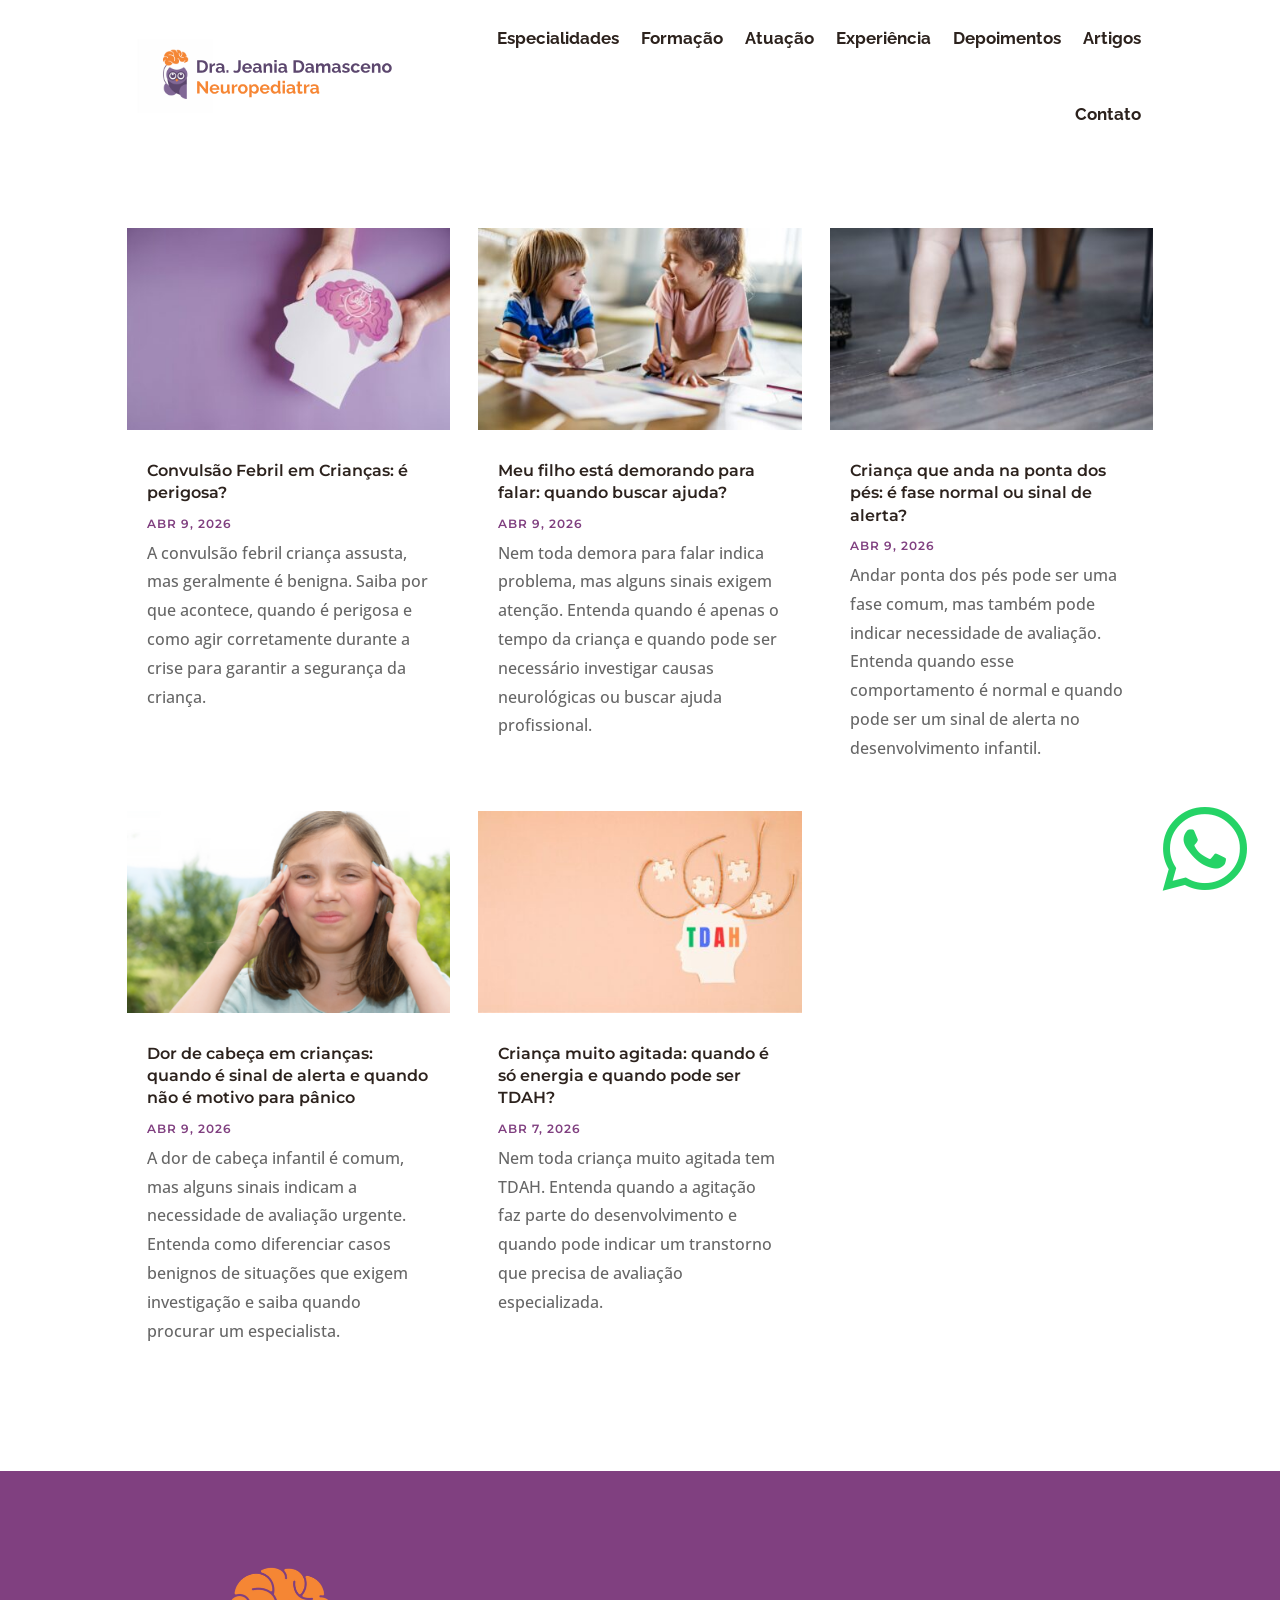
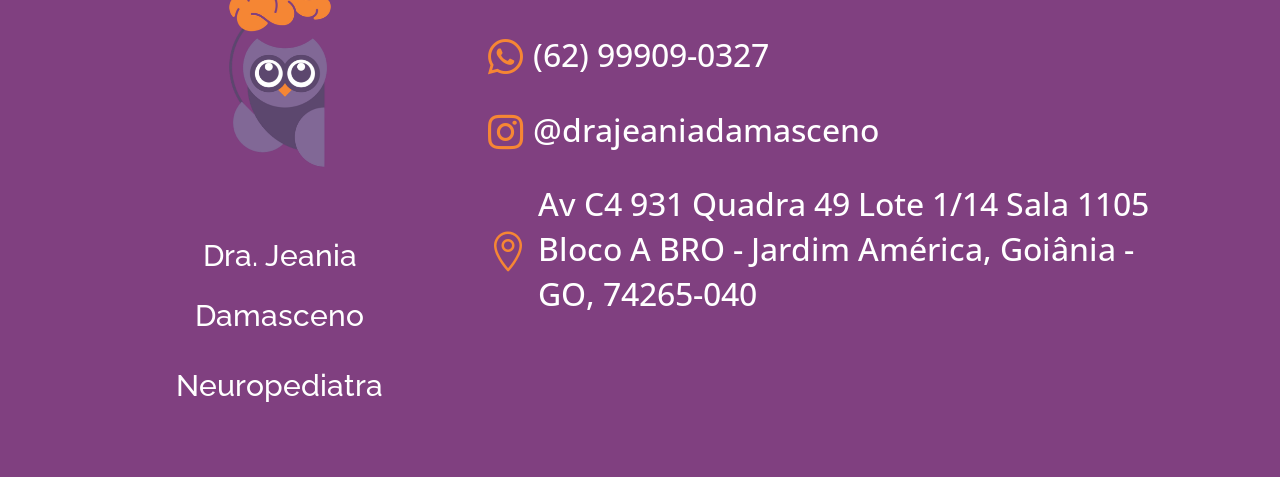
==== artigos/index.html @ 22b4afe5 "primeiro commit" ====
<!DOCTYPE html>
<html lang="pt-BR">
<head><meta charset="UTF-8">
	
<script type="text/javascript">
		document.documentElement.className = 'js';
	</script>
	
	<title>Artigos | Dra. Jeania Damasceno</title>
<link rel="preconnect" href="https://fonts.gstatic.com/" crossorigin><meta name="robots" content="max-image-preview:large">
<script type="text/javascript">
			let jqueryParams=[],jQuery=function(r){return jqueryParams=[...jqueryParams,r],jQuery},$=function(r){return jqueryParams=[...jqueryParams,r],$};window.jQuery=jQuery,window.$=jQuery;let customHeadScripts=!1;jQuery.fn=jQuery.prototype={},$.fn=jQuery.prototype={},jQuery.noConflict=function(r){if(window.jQuery)return jQuery=window.jQuery,$=window.jQuery,customHeadScripts=!0,jQuery.noConflict},jQuery.ready=function(r){jqueryParams=[...jqueryParams,r]},$.ready=function(r){jqueryParams=[...jqueryParams,r]},jQuery.load=function(r){jqueryParams=[...jqueryParams,r]},$.load=function(r){jqueryParams=[...jqueryParams,r]},jQuery.fn.ready=function(r){jqueryParams=[...jqueryParams,r]},$.fn.ready=function(r){jqueryParams=[...jqueryParams,r]};</script><link rel="dns-prefetch" href="//fonts.googleapis.com">

<link rel="stylesheet" href="../assets/css/presets.css">

<link rel="stylesheet" href="https://fonts.googleapis.com/css2?family=Raleway:ital,wght@0,100..900;1,100..900&amp;family=Open+Sans:ital,wdth,wght@0,75..100,300..800;1,75..100,300..800&amp;family=Montserrat:ital,wght@0,100..900;1,100..900&amp;subset=latin%2Clatin-ext&amp;display=swap" media="all">
<link rel="stylesheet" href="../assets/css/base.css">
<link rel="stylesheet" href="../assets/css/listagem.critical.css">
<link rel="preload" href="../assets/css/listagem.dynamic.css" as="style" media="all" onload="this.onload=null;this.rel='stylesheet'">
<meta name="viewport" content="width=device-width, initial-scale=1"><!-- Google Tag Manager -->
<script>(function(w,d,s,l,i){w[l]=w[l]||[];w[l].push({'gtm.start':
new Date().getTime(),event:'gtm.js'});var f=d.getElementsByTagName(s)[0],
j=d.createElement(s),dl=l!='dataLayer'?'&l='+l:'';j.async=true;j.src=
'https://www.googletagmanager.com/gtm.js?id='+i+dl;f.parentNode.insertBefore(j,f);
})(window,document,'script','dataLayer','GTM-TDS8PFR6');</script>
<!-- End Google Tag Manager --><link rel="icon" href="../assets/img/cropped-Carimbo-Jeania-Damasceno-Principal-32x32.png" sizes="32x32">
<link rel="icon" href="../assets/img/cropped-Carimbo-Jeania-Damasceno-Principal-192x192.png" sizes="192x192">
<link rel="apple-touch-icon" href="../assets/img/cropped-Carimbo-Jeania-Damasceno-Principal-180x180.png">
<link rel="stylesheet" href="../assets/css/listagem.modules.css">
<link rel="stylesheet" href="../assets/css/custom.css"><link rel="preload" as="style" href="../assets/css/listagem.deferred.css" onload="this.onload=null;this.rel='stylesheet';"><link rel="stylesheet" href="../assets/css/blocks.css">

<link rel="stylesheet" href="../assets/css/extras.css">
</head>
<body class="et-tb-has-template et-tb-has-header et-tb-has-footer et_button_no_icon et_pb_button_helper_class et_cover_background et_pb_gutter et_pb_gutters3 et_pb_pagebuilder_layout et_smooth_scroll et_no_sidebar et-db">
	<div id="page-container">
<div id="et-boc" class="et-boc">
			
		<header class="et-l et-l--header">
			<div class="et_builder_inner_content">
		<div class="et_pb_section_0_tb_header et_pb_section et_section_regular et_flex_section">
<div class="et_pb_row_0_tb_header et_pb_row et_flex_row">
<div class="et_pb_column_0_tb_header et_pb_column et-last-child et_flex_column et_pb_css_mix_blend_mode_passthrough et_flex_column_24_24 et_flex_column_24_24_tablet et_flex_column_24_24_phone">
<div class="et_pb_menu_0_tb_header et_pb_menu et_pb_menu--with-logo et_pb_menu--style-left_aligned et_dropdown_animation_fade et_pb_bg_layout_light et_pb_text_align_right et_pb_text_align_right-tablet et_pb_text_align_right-phone et_pb_module et_flex_module"><div class="et_pb_menu_inner_container et_flex_module"><div class="et_pb_menu__logo-wrap"><div class="et_pb_menu__logo"><a href="../"><img decoding="async" src="../assets/img/logo-horizontal.svg"></a></div></div><div class="et_pb_menu__wrap"><div class="et_pb_menu__menu"><nav class="et-menu-nav"><ul id="menu-main" class="et-menu nav downwards"><li class="menu-item menu-item-home"><a href="../#especialidades">Especialidades</a></li>
<li class="menu-item menu-item-home"><a href="../#formacao">Formação</a></li>
<li class="menu-item menu-item-home"><a href="../#atuacao">Atuação</a></li>
<li class="menu-item menu-item-home"><a href="../#experiencia">Experiência</a></li>
<li class="menu-item menu-item-home"><a href="../#depoimentos">Depoimentos</a></li>
<li class="menu-item menu-item-home"><a href="../#artigos">Artigos</a></li>
<li class="menu-item menu-item-home"><a href="../#contato">Contato</a></li>
</ul></nav></div><div class="et_mobile_nav_menu"><div class="mobile_nav closed"><span class="mobile_menu_bar"></span></div></div></div></div></div>
</div>
</div>
</div>
		</div>
	</header>
	<div id="et-main-area">
	
<div id="main-content">

				<article id="" class="page">

					<div class="entry-content">
					<div class="et-l et-l--post">
			<div class="et_builder_inner_content">
		<div class="et_pb_section_0 et_pb_section et_section_regular et_block_section"><div class="et_pb_row_0 et_pb_row et_block_row"><div class="et_pb_column_0 et_pb_column et_pb_column_4_4 et-last-child et_block_column et_pb_css_mix_blend_mode_passthrough"><div class="et_pb_blog_0 et_pb_blog et_pb_bg_layout_light et_pb_posts et_pb_module"><div class="et_pb_ajax_pagination_container"><div class="et_pb_blog_posts et_grid_module"><article class="et_pb_post clearfix et_pb_blog_item_0_0 post"><div class="et_pb_image_container"><a href="../convulsao-febril-em-criancas-e-perigosa/" class="entry-featured-image-url"><img fetchpriority="high" decoding="async" src="../assets/img/convulsao.jpg" width="400" height="250" alt="Convulsão Febril em Crianças: é perigosa?" srcset="../assets/img/convulsao.jpg 479w, ../assets/img/convulsao-400x250.jpg 480w" sizes="(max-width:479px) 479px, 100vw"><span data-icon="" class="et_overlay et_pb_inline_icon"></span></a></div><h3 class="entry-title"><a href="../convulsao-febril-em-criancas-e-perigosa/">Convulsão Febril em Crianças: é perigosa?</a></h3><p class="post-meta"><span class="published">abr 9, 2026</span></p><div class="post-content"><div class="post-content-inner"><p>A convulsão febril criança assusta, mas geralmente é benigna. Saiba por que acontece, quando é perigosa e como agir corretamente durante a crise para garantir a segurança da criança.</p>
</div></div></article><article class="et_pb_post clearfix et_pb_blog_item_0_1 post"><div class="et_pb_image_container"><a href="../meu-filho-esta-demorando-para-falar-quando-buscar-ajuda/" class="entry-featured-image-url"><img decoding="async" src="../assets/img/demora-para-falar.jpg" width="400" height="250" alt="Meu filho está demorando para falar: quando buscar ajuda?" srcset="../assets/img/demora-para-falar.jpg 479w, ../assets/img/demora-para-falar-400x250.jpg 480w" sizes="(max-width:479px) 479px, 100vw"><span data-icon="" class="et_overlay et_pb_inline_icon"></span></a></div><h3 class="entry-title"><a href="../meu-filho-esta-demorando-para-falar-quando-buscar-ajuda/">Meu filho está demorando para falar: quando buscar ajuda?</a></h3><p class="post-meta"><span class="published">abr 9, 2026</span></p><div class="post-content"><div class="post-content-inner"><p>Nem toda demora para falar indica problema, mas alguns sinais exigem atenção. Entenda quando é apenas o tempo da criança e quando pode ser necessário investigar causas neurológicas ou buscar ajuda profissional.</p>
</div></div></article><article class="et_pb_post clearfix et_pb_blog_item_0_2 post"><div class="et_pb_image_container"><a href="../crianca-anda-na-ponta-dos-pes-e-normal-ou-alerta/" class="entry-featured-image-url"><img loading="lazy" decoding="async" src="../assets/img/crianca-na-ponta-dos-pes.jpg" width="400" height="250" alt="Criança que anda na ponta dos pés: é fase normal ou sinal de alerta?" srcset="../assets/img/crianca-na-ponta-dos-pes.jpg 479w, ../assets/img/crianca-na-ponta-dos-pes-400x250.jpg 480w" sizes="(max-width:479px) 479px, 100vw"><span data-icon="" class="et_overlay et_pb_inline_icon"></span></a></div><h3 class="entry-title"><a href="../crianca-anda-na-ponta-dos-pes-e-normal-ou-alerta/">Criança que anda na ponta dos pés: é fase normal ou sinal de alerta?</a></h3><p class="post-meta"><span class="published">abr 9, 2026</span></p><div class="post-content"><div class="post-content-inner"><p>Andar ponta dos pés pode ser uma fase comum, mas também pode indicar necessidade de avaliação. Entenda quando esse comportamento é normal e quando pode ser um sinal de alerta no desenvolvimento infantil.</p>
</div></div></article><article class="et_pb_post clearfix et_pb_blog_item_0_3 post"><div class="et_pb_image_container"><a href="../dor-de-cabeca-em-criancas-sinal-de-alerta-ou-nao/" class="entry-featured-image-url"><img loading="lazy" decoding="async" src="../assets/img/dor-de-cabeca-infantil.png" width="400" height="250" alt="Dor de cabeça em crianças: quando é sinal de alerta e quando não é motivo para pânico" srcset="../assets/img/dor-de-cabeca-infantil.png 479w, ../assets/img/dor-de-cabeca-infantil-400x250.png 480w" sizes="(max-width:479px) 479px, 100vw"><span data-icon="" class="et_overlay et_pb_inline_icon"></span></a></div><h3 class="entry-title"><a href="../dor-de-cabeca-em-criancas-sinal-de-alerta-ou-nao/">Dor de cabeça em crianças: quando é sinal de alerta e quando não é motivo para pânico</a></h3><p class="post-meta"><span class="published">abr 9, 2026</span></p><div class="post-content"><div class="post-content-inner"><p>A dor de cabeça infantil é comum, mas alguns sinais indicam a necessidade de avaliação urgente. Entenda como diferenciar casos benignos de situações que exigem investigação e saiba quando procurar um especialista.</p>
</div></div></article><article class="et_pb_post clearfix et_pb_blog_item_0_4 post"><div class="et_pb_image_container"><a href="../crianca-muito-agitada-quando-e-so-energia-e-quando-pode-ser-tdah/" class="entry-featured-image-url"><img loading="lazy" decoding="async" src="../assets/img/tdah-1.jpg" width="400" height="250" alt="Criança muito agitada: quando é só energia e quando pode ser TDAH?" srcset="../assets/img/tdah-1.jpg 479w, ../assets/img/tdah-1-400x250.jpg 480w" sizes="(max-width:479px) 479px, 100vw"><span data-icon="" class="et_overlay et_pb_inline_icon"></span></a></div><h3 class="entry-title"><a href="../crianca-muito-agitada-quando-e-so-energia-e-quando-pode-ser-tdah/">Criança muito agitada: quando é só energia e quando pode ser TDAH?</a></h3><p class="post-meta"><span class="published">abr 7, 2026</span></p><div class="post-content"><div class="post-content-inner"><p>Nem toda criança muito agitada tem TDAH. Entenda quando a agitação faz parte do desenvolvimento e quando pode indicar um transtorno que precisa de avaliação especializada.</p>
</div></div></article></div><div class="pagination clearfix">
	<div class="alignleft"></div>
	<div class="alignright"></div>
</div></div></div></div></div></div><div class="et_pb_section_1 et_pb_section et_pb_section--fixed et_section_regular et_block_section"><div class="et_pb_row_1 et_pb_row et_block_row"><div class="et_pb_column_1 et_pb_column et_pb_column_4_4 et-last-child et_block_column et_pb_css_mix_blend_mode_passthrough"><div class="et_pb_icon_0 et_pb_icon et_pb_module et_flex_module"><span class="et_pb_icon_wrap"><span class="et-pb-icon"></span></span></div></div></div></div>
		</div>
	</div>
						</div>

				</article>

</div>

	<footer id="contato" class="et-l et-l--footer">
			<div class="et_builder_inner_content">
		<div class="et_pb_section_0_tb_footer et_pb_section et_section_regular et_flex_section"><div class="et_pb_row_0_tb_footer et_pb_row et_flex_row"><div class="et_pb_column_0_tb_footer et_pb_column et_flex_column et_pb_css_mix_blend_mode_passthrough et_flex_column_8_24 et_flex_column_8_24_tablet et_flex_column_24_24_phone"><div class="et_pb_image_0_tb_footer et_pb_image et_pb_module et_flex_module"><span class="et_pb_image_wrap"><img loading="lazy" decoding="async" src="../assets/img/logo-olhos-brancos.png" title="logo-olhos-brancos" width="600" height="600" srcset="../assets/img/logo-olhos-brancos.png 600w, ../assets/img/logo-olhos-brancos-480x480.png 480w" sizes="(min-width: 0px) and (max-width: 480px) 480px, (min-width: 481px) 600px, 100vw"></span></div><div class="et_pb_heading_0_tb_footer et_pb_heading et_pb_module et_flex_module"><div class="et_pb_heading_container"><h1 class="et_pb_module_header">Dra. Jeania Damasceno</h1></div></div><div class="et_pb_heading_1_tb_footer et_pb_heading et_pb_module et_flex_module"><div class="et_pb_heading_container"><h1 class="et_pb_module_header">Neuropediatra</h1></div></div></div><div class="et_pb_column_1_tb_footer et_pb_column et-last-child et_flex_column et_pb_css_mix_blend_mode_passthrough et_flex_column_16_24 et_flex_column_16_24_tablet et_flex_column_24_24_phone"><ul class="et_pb_icon_list_0_tb_footer et_pb_icon_list et_pb_module et_flex_module"><li class="et_pb_icon_list_item_0_tb_footer et_pb_icon_list_item et_pb_module et_clickable et_flex_module"><span class="et-pb-icon"></span><div class="et_pb_icon_list_text">(62) 99909-0327</div></li></ul><ul class="et_pb_icon_list_1_tb_footer et_pb_icon_list et_pb_module et_flex_module"><li class="et_pb_icon_list_item_1_tb_footer et_pb_icon_list_item et_pb_module et_clickable et_flex_module"><span class="et-pb-icon"></span><div class="et_pb_icon_list_text">@drajeaniadamasceno</div></li></ul><ul class="et_pb_icon_list_2_tb_footer et_pb_icon_list et_pb_module et_flex_module"><li class="et_pb_icon_list_item_2_tb_footer et_pb_icon_list_item et_pb_module et_clickable et_flex_module"><span class="et-pb-icon"></span><div class="et_pb_icon_list_text">Av C4 931 Quadra 49 Lote 1/14 Sala 1105 Bloco A BRO - Jardim América, Goiânia - GO, 74265-040</div></li></ul></div></div></div>
		</div>
	</footer>
		</div>

		</div>
		</div>

			<style class="et-vb-global-data et-vb-global-fonts">:root{--et_global_heading_font: 'Raleway';--et_global_body_font: 'Open Sans';--et_global_heading_font_weight: 500;--et_global_body_font_weight: 500;--et_global_body_font_size: 16px;--et_global_body_font_height: 1.8em;}body{line-height:var(--et_global_body_font_height);font-size:var(--et_global_body_font_size);}</style><!-- Google Tag Manager (noscript) -->
<noscript><iframe src="https://www.googletagmanager.com/ns.html?id=GTM-TDS8PFR6" height="0" width="0" style="display:none;visibility:hidden"></iframe></noscript>
<!-- End Google Tag Manager (noscript) --><script src="../assets/js/jquery.js"></script>
<script src="../assets/js/jquery-migrate.js"></script>
<script>
jqueryParams.length&&$.each(jqueryParams,function(e,r){if("function"==typeof r){var n=String(r);n.replace("$","jQuery");var a=new Function("return "+n)();$(document).ready(a)}});

</script>
<script>
var DIVI = {"item_count":"%d Item","items_count":"%d Items"};

</script>
<script src="../assets/js/base.js"></script>
<script src="../assets/js/smoothscroll.js"></script>
<script src="../assets/js/scroll-to-top.js"></script>
<script src="../assets/js/global-functions.js"></script>
<script src="../assets/js/waypoint.js"></script>
<script src="../assets/js/blog.js"></script>
<script src="../assets/js/pagination.js"></script>
<script src="../assets/js/slider.js"></script>
<script src="../assets/js/easypiechart.js"></script>
<script src="../assets/js/menu.js"></script>
<script>
var diviElementLinkData = [{"class":"et_pb_icon_list_item_0_tb_footer","url":"https://wa.me/5562999090327?text=Oi!%20Vim%20pelo%20site%20e%20quero%20saber%20como%20agendar%20uma%20consulta.","target":"_self"},{"class":"et_pb_icon_list_item_1_tb_footer","url":"https://www.instagram.com/drajeaniadamasceno/reels/","target":"_blank"},{"class":"et_pb_icon_list_item_2_tb_footer","url":"https://maps.app.goo.gl/LV842RW8XoxYWZTW6","target":"_blank"}];

</script>
<script src="../assets/js/link.js"></script>
<script src="../assets/js/fitvids.js"></script>
<script src="../assets/js/fitvids-functions.js"></script>
<script src="../assets/js/common.js"></script>
<script>
var et_pb_custom = {"ajaxurl":"","images_uri":"","builder_images_uri":"","et_frontend_nonce":"","subscription_failed":"Please, check the fields below to make sure you entered the correct information.","et_ab_log_nonce":"","fill_message":"Please, fill in the following fields:","contact_error_message":"Please, fix the following errors:","invalid":"Invalid email","captcha":"Captcha","prev":"Prev","previous":"Previous","next":"Next","slider_swipe":"SWIPE \u2192","wrong_captcha":"You entered the wrong number in captcha.","wrong_checkbox":"Checkbox","ignore_waypoints":"no","is_divi_theme_used":"1","widget_search_selector":".widget_search","ab_tests":[],"is_ab_testing_active":"","page_id":"","unique_test_id":"","ab_bounce_rate":"5","is_cache_plugin_active":"no","is_shortcode_tracking":"off","tinymce_uri":"","accent_color":"#804080","waypoints_options":[]};
var et_frontend_scripts = {"builderCssContainerPrefix":"#et-boc","builderCssLayoutPrefix":"#et-boc .et-l"};
var et_builder_utils_params = {"condition":{"diviTheme":true,"extraTheme":false},"scrollLocations":["app","top"],"builderScrollLocations":{"desktop":"app","tablet":"app","phone":"app"},"onloadScrollLocation":"app","builderType":"fe"};

</script>
<script src="../assets/js/frontend.js"></script>
<script>
var diviBreakpointData = {"enabledBreakpoints":[{"order":50,"baseDevice":true,"enable":true,"name":"desktop"},{"order":30,"enable":true,"maxWidth":{"value":"980px","default":980},"name":"tablet"},{"order":10,"enable":true,"maxWidth":{"value":"767px","default":767},"name":"phone"}],"enabledBreakpointNames":["desktop","tablet","phone"],"baseBreakpointName":"desktop"};
var diviElementMultiViewData = [{"action":"setClassName","moduleId":"divi/section-1","moduleName":"divi/section","selector":".et_pb_section_1","hoverSelector":".et_pb_section_1","data":{"desktop":{"add":["et_pb_section--fixed"]},"tablet":{"remove":["et_pb_section--fixed"]}},"switchOnLoad":true}];

</script>
<script src="../assets/js/multi-view.js"></script>
	
			<span class="et_pb_scroll_top et-pb-icon"></span>
	</body>
</html>
---- assets/css/presets.css ----
:root{--wp--preset--aspect-ratio--square: 1;--wp--preset--aspect-ratio--4-3: 4/3;--wp--preset--aspect-ratio--3-4: 3/4;--wp--preset--aspect-ratio--3-2: 3/2;--wp--preset--aspect-ratio--2-3: 2/3;--wp--preset--aspect-ratio--16-9: 16/9;--wp--preset--aspect-ratio--9-16: 9/16;--wp--preset--color--black: #000000;--wp--preset--color--cyan-bluish-gray: #abb8c3;--wp--preset--color--white: #ffffff;--wp--preset--color--pale-pink: #f78da7;--wp--preset--color--vivid-red: #cf2e2e;--wp--preset--color--luminous-vivid-orange: #ff6900;--wp--preset--color--luminous-vivid-amber: #fcb900;--wp--preset--color--light-green-cyan: #7bdcb5;--wp--preset--color--vivid-green-cyan: #00d084;--wp--preset--color--pale-cyan-blue: #8ed1fc;--wp--preset--color--vivid-cyan-blue: #0693e3;--wp--preset--color--vivid-purple: #9b51e0;--wp--preset--gradient--vivid-cyan-blue-to-vivid-purple: linear-gradient(135deg,rgb(6,147,227) 0%,rgb(155,81,224) 100%);--wp--preset--gradient--light-green-cyan-to-vivid-green-cyan: linear-gradient(135deg,rgb(122,220,180) 0%,rgb(0,208,130) 100%);--wp--preset--gradient--luminous-vivid-amber-to-luminous-vivid-orange: linear-gradient(135deg,rgb(252,185,0) 0%,rgb(255,105,0) 100%);--wp--preset--gradient--luminous-vivid-orange-to-vivid-red: linear-gradient(135deg,rgb(255,105,0) 0%,rgb(207,46,46) 100%);--wp--preset--gradient--very-light-gray-to-cyan-bluish-gray: linear-gradient(135deg,rgb(238,238,238) 0%,rgb(169,184,195) 100%);--wp--preset--gradient--cool-to-warm-spectrum: linear-gradient(135deg,rgb(74,234,220) 0%,rgb(151,120,209) 20%,rgb(207,42,186) 40%,rgb(238,44,130) 60%,rgb(251,105,98) 80%,rgb(254,248,76) 100%);--wp--preset--gradient--blush-light-purple: linear-gradient(135deg,rgb(255,206,236) 0%,rgb(152,150,240) 100%);--wp--preset--gradient--blush-bordeaux: linear-gradient(135deg,rgb(254,205,165) 0%,rgb(254,45,45) 50%,rgb(107,0,62) 100%);--wp--preset--gradient--luminous-dusk: linear-gradient(135deg,rgb(255,203,112) 0%,rgb(199,81,192) 50%,rgb(65,88,208) 100%);--wp--preset--gradient--pale-ocean: linear-gradient(135deg,rgb(255,245,203) 0%,rgb(182,227,212) 50%,rgb(51,167,181) 100%);--wp--preset--gradient--electric-grass: linear-gradient(135deg,rgb(202,248,128) 0%,rgb(113,206,126) 100%);--wp--preset--gradient--midnight: linear-gradient(135deg,rgb(2,3,129) 0%,rgb(40,116,252) 100%);--wp--preset--font-size--small: 13px;--wp--preset--font-size--medium: 20px;--wp--preset--font-size--large: 36px;--wp--preset--font-size--x-large: 42px;--wp--preset--spacing--20: 0.44rem;--wp--preset--spacing--30: 0.67rem;--wp--preset--spacing--40: 1rem;--wp--preset--spacing--50: 1.5rem;--wp--preset--spacing--60: 2.25rem;--wp--preset--spacing--70: 3.38rem;--wp--preset--spacing--80: 5.06rem;--wp--preset--shadow--natural: 6px 6px 9px rgba(0, 0, 0, 0.2);--wp--preset--shadow--deep: 12px 12px 50px rgba(0, 0, 0, 0.4);--wp--preset--shadow--sharp: 6px 6px 0px rgba(0, 0, 0, 0.2);--wp--preset--shadow--outlined: 6px 6px 0px -3px rgb(255, 255, 255), 6px 6px rgb(0, 0, 0);--wp--preset--shadow--crisp: 6px 6px 0px rgb(0, 0, 0);}.wp-block-button{--wp--preset--dimension--25: 25%;--wp--preset--dimension--50: 50%;--wp--preset--dimension--75: 75%;--wp--preset--dimension--100: 100%;}:root { --wp--style--global--content-size: 823px;--wp--style--global--wide-size: 1080px; }:where(body) { margin: 0; }.wp-site-blocks > .alignleft { float: left; margin-right: 2em; }.wp-site-blocks > .alignright { float: right; margin-left: 2em; }.wp-site-blocks > .aligncenter { justify-content: center; margin-left: auto; margin-right: auto; }:where(.is-layout-flex){gap: 0.5em;}:where(.is-layout-grid){gap: 0.5em;}.is-layout-flow > .alignleft{float: left;margin-inline-start: 0;margin-inline-end: 2em;}.is-layout-flow > .alignright{float: right;margin-inline-start: 2em;margin-inline-end: 0;}.is-layout-flow > .aligncenter{margin-left: auto !important;margin-right: auto !important;}.is-layout-constrained > .alignleft{float: left;margin-inline-start: 0;margin-inline-end: 2em;}.is-layout-constrained > .alignright{float: right;margin-inline-start: 2em;margin-inline-end: 0;}.is-layout-constrained > .aligncenter{margin-left: auto !important;margin-right: auto !important;}.is-layout-constrained > :where(:not(.alignleft):not(.alignright):not(.alignfull)){max-width: var(--wp--style--global--content-size);margin-left: auto !important;margin-right: auto !important;}.is-layout-constrained > .alignwide{max-width: var(--wp--style--global--wide-size);}body .is-layout-flex{display: flex;}.is-layout-flex{flex-wrap: wrap;align-items: center;}.is-layout-flex > :is(*, div){margin: 0;}body .is-layout-grid{display: grid;}.is-layout-grid > :is(*, div){margin: 0;}body{padding-top: 0px;padding-right: 0px;padding-bottom: 0px;padding-left: 0px;}:root :where(.wp-element-button, .wp-block-button__link){background-color: #32373c;border-width: 0;color: #fff;font-family: inherit;font-size: inherit;font-style: inherit;font-weight: inherit;letter-spacing: inherit;line-height: inherit;padding-top: calc(0.667em + 2px);padding-right: calc(1.333em + 2px);padding-bottom: calc(0.667em + 2px);padding-left: calc(1.333em + 2px);text-decoration: none;text-transform: inherit;}.has-black-color{color: var(--wp--preset--color--black) !important;}.has-cyan-bluish-gray-color{color: var(--wp--preset--color--cyan-bluish-gray) !important;}.has-white-color{color: var(--wp--preset--color--white) !important;}.has-pale-pink-color{color: var(--wp--preset--color--pale-pink) !important;}.has-vivid-red-color{color: var(--wp--preset--color--vivid-red) !important;}.has-luminous-vivid-orange-color{color: var(--wp--preset--color--luminous-vivid-orange) !important;}.has-luminous-vivid-amber-color{color: var(--wp--preset--color--luminous-vivid-amber) !important;}.has-light-green-cyan-color{color: var(--wp--preset--color--light-green-cyan) !important;}.has-vivid-green-cyan-color{color: var(--wp--preset--color--vivid-green-cyan) !important;}.has-pale-cyan-blue-color{color: var(--wp--preset--color--pale-cyan-blue) !important;}.has-vivid-cyan-blue-color{color: var(--wp--preset--color--vivid-cyan-blue) !important;}.has-vivid-purple-color{color: var(--wp--preset--color--vivid-purple) !important;}.has-black-background-color{background-color: var(--wp--preset--color--black) !important;}.has-cyan-bluish-gray-background-color{background-color: var(--wp--preset--color--cyan-bluish-gray) !important;}.has-white-background-color{background-color: var(--wp--preset--color--white) !important;}.has-pale-pink-background-color{background-color: var(--wp--preset--color--pale-pink) !important;}.has-vivid-red-background-color{background-color: var(--wp--preset--color--vivid-red) !important;}.has-luminous-vivid-orange-background-color{background-color: var(--wp--preset--color--luminous-vivid-orange) !important;}.has-luminous-vivid-amber-background-color{background-color: var(--wp--preset--color--luminous-vivid-amber) !important;}.has-light-green-cyan-background-color{background-color: var(--wp--preset--color--light-green-cyan) !important;}.has-vivid-green-cyan-background-color{background-color: var(--wp--preset--color--vivid-green-cyan) !important;}.has-pale-cyan-blue-background-color{background-color: var(--wp--preset--color--pale-cyan-blue) !important;}.has-vivid-cyan-blue-background-color{background-color: var(--wp--preset--color--vivid-cyan-blue) !important;}.has-vivid-purple-background-color{background-color: var(--wp--preset--color--vivid-purple) !important;}.has-black-border-color{border-color: var(--wp--preset--color--black) !important;}.has-cyan-bluish-gray-border-color{border-color: var(--wp--preset--color--cyan-bluish-gray) !important;}.has-white-border-color{border-color: var(--wp--preset--color--white) !important;}.has-pale-pink-border-color{border-color: var(--wp--preset--color--pale-pink) !important;}.has-vivid-red-border-color{border-color: var(--wp--preset--color--vivid-red) !important;}.has-luminous-vivid-orange-border-color{border-color: var(--wp--preset--color--luminous-vivid-orange) !important;}.has-luminous-vivid-amber-border-color{border-color: var(--wp--preset--color--luminous-vivid-amber) !important;}.has-light-green-cyan-border-color{border-color: var(--wp--preset--color--light-green-cyan) !important;}.has-vivid-green-cyan-border-color{border-color: var(--wp--preset--color--vivid-green-cyan) !important;}.has-pale-cyan-blue-border-color{border-color: var(--wp--preset--color--pale-cyan-blue) !important;}.has-vivid-cyan-blue-border-color{border-color: var(--wp--preset--color--vivid-cyan-blue) !important;}.has-vivid-purple-border-color{border-color: var(--wp--preset--color--vivid-purple) !important;}.has-vivid-cyan-blue-to-vivid-purple-gradient-background{background: var(--wp--preset--gradient--vivid-cyan-blue-to-vivid-purple) !important;}.has-light-green-cyan-to-vivid-green-cyan-gradient-background{background: var(--wp--preset--gradient--light-green-cyan-to-vivid-green-cyan) !important;}.has-luminous-vivid-amber-to-luminous-vivid-orange-gradient-background{background: var(--wp--preset--gradient--luminous-vivid-amber-to-luminous-vivid-orange) !important;}.has-luminous-vivid-orange-to-vivid-red-gradient-background{background: var(--wp--preset--gradient--luminous-vivid-orange-to-vivid-red) !important;}.has-very-light-gray-to-cyan-bluish-gray-gradient-background{background: var(--wp--preset--gradient--very-light-gray-to-cyan-bluish-gray) !important;}.has-cool-to-warm-spectrum-gradient-background{background: var(--wp--preset--gradient--cool-to-warm-spectrum) !important;}.has-blush-light-purple-gradient-background{background: var(--wp--preset--gradient--blush-light-purple) !important;}.has-blush-bordeaux-gradient-background{background: var(--wp--preset--gradient--blush-bordeaux) !important;}.has-luminous-dusk-gradient-background{background: var(--wp--preset--gradient--luminous-dusk) !important;}.has-pale-ocean-gradient-background{background: var(--wp--preset--gradient--pale-ocean) !important;}.has-electric-grass-gradient-background{background: var(--wp--preset--gradient--electric-grass) !important;}.has-midnight-gradient-background{background: var(--wp--preset--gradient--midnight) !important;}.has-small-font-size{font-size: var(--wp--preset--font-size--small) !important;}.has-medium-font-size{font-size: var(--wp--preset--font-size--medium) !important;}.has-large-font-size{font-size: var(--wp--preset--font-size--large) !important;}.has-x-large-font-size{font-size: var(--wp--preset--font-size--x-large) !important;}
---- assets/css/base.css ----
a,abbr,acronym,address,applet,b,big,blockquote,body,center,cite,code,dd,del,dfn,div,dl,dt,em,fieldset,font,form,h1,h2,h3,h4,h5,h6,html,i,iframe,img,ins,kbd,label,legend,li,menu,object,ol,p,pre,q,s,samp,small,span,strike,strong,sub,sup,tt,u,ul,var{margin:0;padding:0;border:0;outline:0;font-size:100%;-ms-text-size-adjust:100%;-webkit-text-size-adjust:100%;vertical-align:baseline;background:transparent}body{line-height:1}menu,ol,ul{list-style:none}[dir=ltr] menu{padding-left:0}[dir=rtl] menu{padding-right:0}menu{margin-top:0;margin-bottom:0}blockquote,q{quotes:none}blockquote:after,blockquote:before,q:after,q:before{content:"";content:none}blockquote{margin:20px 0 30px;border-left:5px solid;padding-left:20px}:focus{outline:0}del{text-decoration:line-through}pre{overflow:auto;padding:10px}figure{margin:0}table{border-collapse:collapse;border-spacing:0}article,aside,footer,header,hgroup,nav,section{display:block}body{font-family:Open Sans,Arial,sans-serif;font-size:14px;color:#666;background-color:#fff;line-height:1.7em;font-weight:500;-webkit-font-smoothing:antialiased;-moz-osx-font-smoothing:grayscale}body.page-template-page-template-blank-php #page-container{padding-top:0!important}body.et_cover_background{background-size:cover!important;background-position:top!important;background-repeat:no-repeat!important;background-attachment:fixed}a{color:#2ea3f2}a,a:hover{text-decoration:none}p{padding-bottom:1em}p:not(.has-background):last-of-type{padding-bottom:0}p.et_normal_padding{padding-bottom:1em}strong{font-weight:700}cite,em,i{font-style:italic}code,pre{font-family:Courier New,monospace;margin-bottom:10px}ins{text-decoration:none}sub,sup{height:0;line-height:1;position:relative;vertical-align:baseline}sup{bottom:.8em}sub{top:.3em}dl{margin:0 0 1.5em}dl dt{font-weight:700}dd{margin-left:1.5em}blockquote p{padding-bottom:0}embed,iframe,object,video{max-width:100%}h1,h2,h3,h4,h5,h6{color:#333;padding-bottom:10px;line-height:1em;font-weight:500}h1 a,h2 a,h3 a,h4 a,h5 a,h6 a{color:inherit}h1{font-size:30px}h2{font-size:26px}h3{font-size:22px}h4{font-size:18px}h5{font-size:16px}h6{font-size:14px}input{-webkit-appearance:none}input[type=checkbox]{-webkit-appearance:checkbox}input[type=radio]{-webkit-appearance:radio}input.text,input.title,input[type=email],input[type=password],input[type=tel],input[type=text],select,textarea{background-color:#fff;border:1px solid #bbb;padding:2px;color:#4e4e4e}input.text:focus,input.title:focus,input[type=text]:focus,select:focus,textarea:focus{border-color:#2d3940;color:#3e3e3e}input.text,input.title,input[type=text],select,textarea{margin:0}textarea{padding:4px}button,input,select,textarea{font-family:inherit}img{max-width:100%;height:auto}.clear{clear:both}br.clear{margin:0;padding:0}.pagination{clear:both}#et_search_icon:hover,.et-social-icon a:hover,.et_password_protected_form .et_submit_button,.form-submit .et_pb_buttontton.alt.disabled,.nav-single a,.posted_in a{color:#2ea3f2}.et-search-form,blockquote{border-color:#2ea3f2}#main-content{background-color:#fff}.container{width:80%;max-width:1080px;margin:auto;position:relative}body:not(.et-tb) #main-content .container,body:not(.et-tb-has-header) #main-content .container{padding-top:58px}.et_full_width_page #main-content .container:before{display:none}.main_title{margin-bottom:20px}.et_password_protected_form .et_submit_button:hover,.form-submit .et_pb_button:hover{background:rgba(0,0,0,.05)}.et_button_icon_visible .et_pb_button{padding-right:2em;padding-left:.7em}.et_button_icon_visible .et_pb_button:after{opacity:1;margin-left:0}.et_button_left .et_pb_button:hover:after{left:.15em}.et_button_left .et_pb_button:after{margin-left:0;left:1em}.et_button_icon_visible.et_button_left .et_pb_button,.et_button_left .et_pb_button:hover,.et_button_left .et_pb_module .et_pb_button:hover{padding-left:2em;padding-right:.7em}.et_button_icon_visible.et_button_left .et_pb_button:after,.et_button_left .et_pb_button:hover:after{left:.15em}.et_password_protected_form .et_submit_button:hover,.form-submit .et_pb_button:hover{padding:.3em 1em}.et_button_no_icon .et_pb_button:after{display:none}.et_button_no_icon.et_button_icon_visible.et_button_left .et_pb_button,.et_button_no_icon.et_button_left .et_pb_button:hover,.et_button_no_icon .et_pb_button,.et_button_no_icon .et_pb_button:hover{padding:.3em 1em!important}.et_button_custom_icon .et_pb_button:after{line-height:1.7em}.et_button_custom_icon.et_button_icon_visible .et_pb_button:after,.et_button_custom_icon .et_pb_button:hover:after{margin-left:.3em}#left-area .post_format-post-format-gallery .wp-block-gallery:first-of-type{padding:0;margin-bottom:-16px}.entry-content table:not(.variations){border:1px solid #eee;margin:0 0 15px;text-align:left;width:100%}.entry-content thead th,.entry-content tr th{color:#555;font-weight:700;padding:9px 24px}.entry-content tr td{border-top:1px solid #eee;padding:6px 24px}#left-area ul,.entry-content ul,.et-l--body ul,.et-l--footer ul,.et-l--header ul{list-style-type:disc;padding:0 0 23px 1em;line-height:26px}#left-area ol,.entry-content ol,.et-l--body ol,.et-l--footer ol,.et-l--header ol{list-style-type:decimal;list-style-position:inside;padding:0 0 23px;line-height:26px}#left-area ul li ul,.entry-content ul li ol{padding:2px 0 2px 20px}#left-area ol li ul,.entry-content ol li ol,.entry-content ol li ul,.et-l--body ol li ol,.et-l--footer ol li ol,.et-l--header ol li ol{padding:2px 0 2px 35px}#left-area ul.wp-block-gallery{display:flex;flex-wrap:wrap;list-style-type:none;padding:0}#left-area ul.products{padding:0!important;line-height:1.7!important;list-style:none!important}.gallery-item a{display:block}.gallery-caption,.gallery-item a{width:90%}#wpadminbar{z-index:110000}#left-area .post-meta{font-size:14px;padding-bottom:15px}#left-area .post-meta a{text-decoration:none;color:#666}#left-area .et_featured_image{padding-bottom:7px}.single:not(.et-fb) .post{padding-bottom:25px}body.single .et_audio_content{margin-bottom:-6px}.nav-single a{text-decoration:none;color:#2ea3f2;font-size:14px;font-weight:400}.nav-previous{float:left}.nav-next{float:right}.aligncenter,div.post .new-post .aligncenter{display:block;margin-left:auto;margin-right:auto}.alignright{float:right}.alignleft{float:left}img.alignleft{display:inline;float:left;margin-right:15px}img.alignright{display:inline;float:right;margin-left:15px}.archive.et-tb-has-template #main-content,.et_pb_pagebuilder_layout #main-content{background-color:transparent}body #main-content .et_builder_inner_content>h1,body #main-content .et_builder_inner_content>h2,body #main-content .et_builder_inner_content>h3,body #main-content .et_builder_inner_content>h4,body #main-content .et_builder_inner_content>h5,body #main-content .et_builder_inner_content>h6{line-height:1.4em}body #main-content .et_builder_inner_content>p{line-height:1.7em}.wp-block-pullquote{margin:20px 0 30px}.wp-block-pullquote.has-background blockquote{border-left:none}.wp-block-group.has-background{padding:1.5em 1.5em .5em}@media (min-width:981px){#left-area{width:79.125%;padding-bottom:23px}#main-content .container:before{content:"";position:absolute;top:0;height:100%;width:1px;background-color:#e2e2e2}.et_full_width_page #left-area,.et_no_sidebar #left-area{float:none;width:100%!important}.et_full_width_page #left-area{padding-bottom:0}.et_no_sidebar #main-content .container:before{display:none}}@media (max-width:980px){#page-container{padding-top:80px}.et-tb #page-container,.et-tb-has-header #page-container{padding-top:0!important}#left-area,#sidebar{width:100%!important}#main-content .container:before{display:none!important}.et_full_width_page .et_gallery_item:nth-child(4n+1){clear:none}}@media print{#page-container{padding-top:0!important}}body.et_pb_layout-template-default:not(.et-vb-app-ancestor) #page-container{padding-top:0!important}body.et_pb_layout-template-default:not(.et-vb-app-ancestor) #main-footer,body.et_pb_layout-template-default:not(.et-vb-app-ancestor) #main-header{display:none}* html .clearfix,:first-child+html .clearfix{zoom:1}.iphone .et_pb_section_video_bg video::-webkit-media-controls-start-playback-button{display:none!important;-webkit-appearance:none}.et_mobile_device .et_pb_section_parallax .et_pb_parallax_css{background-attachment:scroll}.et-social-facebook a.icon:before{content:""}.et-social-twitter a.icon:before{content:""}.et-social-google-plus a.icon:before{content:""}.et-social-instagram a.icon:before{content:""}.et-social-rss a.icon:before{content:""}.ai1ec-single-event:after{content:" ";display:table;clear:both}.evcal_event_details .evcal_evdata_cell .eventon_details_shading_bot.eventon_details_shading_bot{z-index:3}.wp-block-divi-layout{margin-bottom:1em}*{box-sizing:border-box}#et-info-email:before,#et-info-phone:before,#et_search_icon:before,.comment-reply-link:after,.et-cart-info span:before,.et-pb-arrow-next:before,.et-pb-arrow-prev:before,.et-social-icon a:before,.et_audio_container .mejs-playpause-button button:before,.et_audio_container .mejs-volume-button button:before,.et_overlay:before,.et_password_protected_form .et_submit_button:after,.et_pb_button:after,.et_pb_button:before,.et_pb_contact_reset:after,.et_pb_contact_submit:after,.et_pb_font_icon:before,.et_pb_newsletter_button:after,.et_pb_pricing_table_button:after,.et_pb_promo_button:after,.et_pb_testimonial:before,.et_pb_toggle_title:before,.form-submit .et_pb_button:after,.mobile_menu_bar:before,a.et_pb_more_button:after{font-family:ETmodules!important;speak:none;font-style:normal;font-weight:400;font-feature-settings:normal;font-variant:normal;text-transform:none;line-height:1;-webkit-font-smoothing:antialiased;-moz-osx-font-smoothing:grayscale;text-shadow:0 0;direction:ltr}.et-pb-icon,.et_pb_custom_button_icon.et_pb_button:after,.et_pb_login .et_pb_custom_button_icon.et_pb_button:after,.et_pb_woo_custom_button_icon .button.et_pb_custom_button_icon.et_pb_button:after,.et_pb_woo_custom_button_icon .button.et_pb_custom_button_icon.et_pb_button:hover:after{content:attr(data-icon)}.et-pb-icon{font-family:ETmodules;speak:none;font-weight:400;font-feature-settings:normal;font-variant:normal;text-transform:none;line-height:1;-webkit-font-smoothing:antialiased;font-size:96px;font-style:normal;display:inline-block;box-sizing:border-box;direction:ltr}#et-ajax-saving{display:none;transition:background .3s,box-shadow .3s;box-shadow:0 0 60px rgba(0,139,219,.247059);position:fixed;top:50%;left:50%;width:50px;height:50px;background:#fff;border-radius:50px;margin:-25px 0 0 -25px;z-index:999999;text-align:center}#et-ajax-saving img{margin:9px}.et-safe-mode-indicator,.et-safe-mode-indicator:focus,.et-safe-mode-indicator:hover{box-shadow:0 8px 24px 0 rgba(34,44,57,.08);background:#326bff;color:#fff;font-size:12px;font-weight:600;padding:6px 12px;line-height:16px;border-radius:3px;position:fixed;bottom:30px;right:30px;z-index:999999;text-decoration:none;font-family:Inter,system-ui,-apple-system,Segoe UI,Roboto,Ubuntu,Cantarell,Noto Sans,sans-serif,Helvetica Neue,Liberation Sans,Arial;-webkit-font-smoothing:antialiased;-moz-osx-font-smoothing:grayscale;border:1px solid #326bff}.et-safe-mode-indicator:hover{border-color:#1959ff}.et_pb_button{font-size:20px;font-weight:500;padding:.3em 1em;line-height:1.7em!important;background-color:transparent;background-size:cover;background-position:50%;background-repeat:no-repeat;border:2px solid;border-radius:3px;transition-duration:.2s;transition-property:all!important;cursor:pointer}.et_pb_button,.et_pb_button_inner{position:relative}.et_pb_button:hover,.et_pb_module .et_pb_button:hover{border:2px solid transparent;padding:.3em 2em .3em .7em}.rtl .et_pb_button:hover,.rtl .et_pb_module .et_pb_button:hover{padding:.3em .7em .3em 2em}.et_pb_button:hover{background-color:hsla(0,0%,100%,.2)}.et_pb_bg_layout_light.et_pb_button:hover,.et_pb_bg_layout_light .et_pb_button:hover{background-color:rgba(0,0,0,.05)}.et_pb_button:after,.et_pb_button:before{font-size:32px;line-height:1em;content:"5";opacity:0;position:absolute;transition:all .2s;text-transform:none;font-feature-settings:"kern" off;font-variant:none;font-style:normal;font-weight:400;text-shadow:none;top:50%;transform:translateY(-50%)}.et_pb_button:before{right:auto}.et_pb_button:after{left:auto}.et_pb_button.et_hover_enabled:hover:after,.et_pb_button.et_pb_hovered:hover:after{transition:none!important}.et_pb_button:before{display:none}.et_pb_button:hover:after{opacity:1}.et_pb_column_1_3 h1,.et_pb_column_1_4 h1,.et_pb_column_1_5 h1,.et_pb_column_1_6 h1,.et_pb_column_2_5 h1{font-size:26px}.et_pb_column_1_3 h2,.et_pb_column_1_4 h2,.et_pb_column_1_5 h2,.et_pb_column_1_6 h2,.et_pb_column_2_5 h2{font-size:23px}.et_pb_column_1_3 h3,.et_pb_column_1_4 h3,.et_pb_column_1_5 h3,.et_pb_column_1_6 h3,.et_pb_column_2_5 h3{font-size:20px}.et_pb_column_1_3 h4,.et_pb_column_1_4 h4,.et_pb_column_1_5 h4,.et_pb_column_1_6 h4,.et_pb_column_2_5 h4{font-size:18px}.et_pb_column_1_3 h5,.et_pb_column_1_4 h5,.et_pb_column_1_5 h5,.et_pb_column_1_6 h5,.et_pb_column_2_5 h5{font-size:16px}.et_pb_column_1_3 h6,.et_pb_column_1_4 h6,.et_pb_column_1_5 h6,.et_pb_column_1_6 h6,.et_pb_column_2_5 h6{font-size:15px}.et_pb_bg_layout_dark,.et_pb_bg_layout_dark h1,.et_pb_bg_layout_dark h2,.et_pb_bg_layout_dark h3,.et_pb_bg_layout_dark h4,.et_pb_bg_layout_dark h5,.et_pb_bg_layout_dark h6{color:#fff!important}.et_pb_module.et_pb_text_align_left{text-align:left}.et_pb_module.et_pb_text_align_center{text-align:center}.et_pb_module.et_pb_text_align_right{text-align:right}.et_pb_module.et_pb_text_align_justified{text-align:justify}.clearfix:after{visibility:hidden;display:block;font-size:0;content:" ";clear:both;height:0}.et_pb_bg_layout_light .et_pb_more_button{color:#2ea3f2}.et_builder_inner_content{position:relative;z-index:1}header .et_builder_inner_content{z-index:2}.et_pb_css_mix_blend_mode_passthrough{mix-blend-mode:unset!important}.et_pb_image_container{margin:-20px -20px 29px}.et_pb_module_inner{position:relative}.et_hover_enabled_preview{z-index:2}.et_hover_enabled:hover{position:relative;z-index:2}.et_pb_all_tabs,.et_pb_circle_counter_inner,.et_pb_module,.et_pb_posts_nav a,.et_pb_tab,.et_pb_with_background{position:relative;background-size:cover;background-position:50%;background-repeat:no-repeat}.et_pb_background_mask,.et_pb_background_pattern{bottom:0;left:0;position:absolute;right:0;top:0;pointer-events:none}.et_pb_background_mask{background-size:calc(100% + 2px) calc(100% + 2px);background-repeat:no-repeat;background-position:50%;overflow:hidden}.et_pb_background_pattern{background-position:0 0;background-repeat:repeat}.et_pb_with_border{position:relative;border:0 solid #333}.et_pb_no_bg{padding:0!important}.et_overlay.et_pb_inline_icon:before,.et_pb_inline_icon:before{content:attr(data-icon)}.et_pb_more_button{color:inherit;text-shadow:none;text-decoration:none;display:inline-block;margin-top:20px}.et_parallax_bg_wrap{overflow:hidden;position:absolute;top:0;right:0;bottom:0;left:0}.et_parallax_bg{background-repeat:no-repeat;background-position:top;background-size:cover;position:absolute;bottom:0;left:0;width:100%;height:100%;display:block}.et_parallax_bg.et_parallax_bg__hover,.et_parallax_bg.et_parallax_bg_phone,.et_parallax_bg.et_parallax_bg_tablet,.et_parallax_gradient.et_parallax_gradient__hover,.et_parallax_gradient.et_parallax_gradient_phone,.et_parallax_gradient.et_parallax_gradient_tablet,.et_pb_section_parallax_hover:hover .et_parallax_bg:not(.et_parallax_bg__hover),.et_pb_section_parallax_hover:hover .et_parallax_gradient:not(.et_parallax_gradient__hover){display:none}.et_pb_section_parallax_hover:hover .et_parallax_bg.et_parallax_bg__hover,.et_pb_section_parallax_hover:hover .et_parallax_gradient.et_parallax_gradient__hover{display:block}.et_parallax_gradient{bottom:0;display:block;left:0;position:absolute;right:0;top:0}.et_pb_module.et_pb_section_parallax,.et_pb_posts_nav a.et_pb_section_parallax,.et_pb_section_parallax,.et_pb_tab.et_pb_section_parallax{position:relative}.et_pb_section_parallax .et_pb_parallax_css,.et_pb_slides .et_parallax_bg.et_pb_parallax_css{background-attachment:fixed}body.et-bfb .et_pb_section_parallax .et_pb_parallax_css,body.et-bfb .et_pb_slides .et_parallax_bg.et_pb_parallax_css{background-attachment:scroll;bottom:auto}.et_pb_section_parallax.et_pb_column .et_pb_module,.et_pb_section_parallax.et_pb_row .et_pb_column,.et_pb_section_parallax.et_pb_row .et_pb_module{z-index:9;position:relative}.et_pb_more_button:hover:after{opacity:1;margin-left:0}.et_pb_preload .et_pb_section_video_bg,.et_pb_preload>div{visibility:hidden}.et_pb_preload,.et_pb_section.et_pb_section_video.et_pb_preload{position:relative;background:#464646!important}.et_pb_preload:before{content:"";position:absolute;top:50%;left:50%;background:url(../img/preloader.gif) no-repeat;border-radius:32px;width:32px;height:32px;margin:-16px 0 0 -16px}.box-shadow-overlay{position:absolute;top:0;left:0;width:100%;height:100%;z-index:10;pointer-events:none}.et_pb_section>.box-shadow-overlay~.et_pb_row{z-index:11}body.safari .section_has_divider{will-change:transform}.et_pb_row>.box-shadow-overlay{z-index:8}.has-box-shadow-overlay{position:relative}.et_clickable{cursor:pointer}.screen-reader-text{border:0;clip:rect(1px,1px,1px,1px);clip-path:inset(50%);height:1px;margin:-1px;overflow:hidden;padding:0;position:absolute!important;width:1px;word-wrap:normal!important}.et_multi_view_hidden,.et_multi_view_hidden_image{display:none!important}@keyframes multi-view-image-fade{0%{opacity:0}10%{opacity:.1}20%{opacity:.2}30%{opacity:.3}40%{opacity:.4}50%{opacity:.5}60%{opacity:.6}70%{opacity:.7}80%{opacity:.8}90%{opacity:.9}to{opacity:1}}.et_multi_view_image__loading{visibility:hidden}.et_multi_view_image__loaded{animation:multi-view-image-fade .5s}#et-pb-motion-effects-offset-tracker{visibility:hidden!important;opacity:0;position:absolute;top:0;left:0}.et-pb-before-scroll-animation{opacity:0}header.et-l.et-l--header:after{clear:both;display:block;content:""}.et_pb_module{animation-timing-function:linear;animation-duration:.2s}@keyframes fadeBottom{0%{opacity:0;transform:translateY(10%)}to{opacity:1;transform:translateY(0)}}@keyframes fadeLeft{0%{opacity:0;transform:translateX(-10%)}to{opacity:1;transform:translateX(0)}}@keyframes fadeRight{0%{opacity:0;transform:translateX(10%)}to{opacity:1;transform:translateX(0)}}@keyframes fadeTop{0%{opacity:0;transform:translateY(-10%)}to{opacity:1;transform:translateX(0)}}@keyframes fadeIn{0%{opacity:0}to{opacity:1}}.et-waypoint:not(.et_pb_counters){opacity:0}@media (min-width:981px){.et_pb_section.et_section_specialty div.et_pb_row .et_pb_column .et_pb_column .et_pb_module.et-last-child,.et_pb_section.et_section_specialty div.et_pb_row .et_pb_column .et_pb_column .et_pb_module:last-child:not(.et-vb-ui),.et_pb_section.et_section_specialty div.et_pb_row .et_pb_column .et_pb_row_inner .et_pb_column .et_pb_module.et-last-child,.et_pb_section.et_section_specialty div.et_pb_row .et_pb_column .et_pb_row_inner .et_pb_column .et_pb_module:last-child:not(.et-vb-ui),.et_pb_section div.et_pb_row .et_pb_column .et_pb_module.et-last-child,.et_pb_section div.et_pb_row .et_pb_column .et_pb_module:last-child:not(.et-vb-ui){margin-bottom:0}}@media (max-width:980px){.et_overlay.et_pb_inline_icon_tablet:before,.et_pb_inline_icon_tablet:before{content:attr(data-icon-tablet)}.et_parallax_bg.et_parallax_bg_tablet_exist,.et_parallax_gradient.et_parallax_gradient_tablet_exist{display:none}.et_parallax_bg.et_parallax_bg_tablet,.et_parallax_gradient.et_parallax_gradient_tablet{display:block}.et_pb_column .et_pb_module{margin-bottom:30px}.et_flex_column>.et_pb_module,.et_flex_group>.et_pb_module{margin-bottom:unset}.et_pb_row .et_pb_column .et_pb_module.et-last-child,.et_pb_row .et_pb_column .et_pb_module:last-child,.et_section_specialty .et_pb_row .et_pb_column .et_pb_module.et-last-child,.et_section_specialty .et_pb_row .et_pb_column .et_pb_module:last-child{margin-bottom:0}.et_pb_more_button{display:inline-block!important}.et_pb_bg_layout_light_tablet.et_pb_button,.et_pb_bg_layout_light_tablet.et_pb_module.et_pb_button,.et_pb_bg_layout_light_tablet .et_pb_more_button{color:#2ea3f2}.et_pb_bg_layout_light_tablet .et_pb_forgot_password a{color:#666}.et_pb_bg_layout_light_tablet h1,.et_pb_bg_layout_light_tablet h2,.et_pb_bg_layout_light_tablet h3,.et_pb_bg_layout_light_tablet h4,.et_pb_bg_layout_light_tablet h5,.et_pb_bg_layout_light_tablet h6{color:#333!important}.et_pb_module .et_pb_bg_layout_light_tablet.et_pb_button{color:#2ea3f2!important}.et_pb_bg_layout_light_tablet{color:#666!important}.et_pb_bg_layout_dark_tablet,.et_pb_bg_layout_dark_tablet h1,.et_pb_bg_layout_dark_tablet h2,.et_pb_bg_layout_dark_tablet h3,.et_pb_bg_layout_dark_tablet h4,.et_pb_bg_layout_dark_tablet h5,.et_pb_bg_layout_dark_tablet h6{color:#fff!important}.et_pb_bg_layout_dark_tablet.et_pb_button,.et_pb_bg_layout_dark_tablet.et_pb_module.et_pb_button,.et_pb_bg_layout_dark_tablet .et_pb_more_button{color:inherit}.et_pb_bg_layout_dark_tablet .et_pb_forgot_password a{color:#fff}.et_pb_module.et_pb_text_align_left-tablet{text-align:left}.et_pb_module.et_pb_text_align_center-tablet{text-align:center}.et_pb_module.et_pb_text_align_right-tablet{text-align:right}.et_pb_module.et_pb_text_align_justified-tablet{text-align:justify}}@media (max-width:767px){.et_pb_more_button{display:inline-block!important}.et_overlay.et_pb_inline_icon_phone:before,.et_pb_inline_icon_phone:before{content:attr(data-icon-phone)}.et_parallax_bg.et_parallax_bg_phone_exist,.et_parallax_gradient.et_parallax_gradient_phone_exist{display:none}.et_parallax_bg.et_parallax_bg_phone,.et_parallax_gradient.et_parallax_gradient_phone{display:block}.et-hide-mobile{display:none!important}.et_pb_bg_layout_light_phone.et_pb_button,.et_pb_bg_layout_light_phone.et_pb_module.et_pb_button,.et_pb_bg_layout_light_phone .et_pb_more_button{color:#2ea3f2}.et_pb_bg_layout_light_phone .et_pb_forgot_password a{color:#666}.et_pb_bg_layout_light_phone h1,.et_pb_bg_layout_light_phone h2,.et_pb_bg_layout_light_phone h3,.et_pb_bg_layout_light_phone h4,.et_pb_bg_layout_light_phone h5,.et_pb_bg_layout_light_phone h6{color:#333!important}.et_pb_module .et_pb_bg_layout_light_phone.et_pb_button{color:#2ea3f2!important}.et_pb_bg_layout_light_phone{color:#666!important}.et_pb_bg_layout_dark_phone,.et_pb_bg_layout_dark_phone h1,.et_pb_bg_layout_dark_phone h2,.et_pb_bg_layout_dark_phone h3,.et_pb_bg_layout_dark_phone h4,.et_pb_bg_layout_dark_phone h5,.et_pb_bg_layout_dark_phone h6{color:#fff!important}.et_pb_bg_layout_dark_phone.et_pb_button,.et_pb_bg_layout_dark_phone.et_pb_module.et_pb_button,.et_pb_bg_layout_dark_phone .et_pb_more_button{color:inherit}.et_pb_module .et_pb_bg_layout_dark_phone.et_pb_button{color:#fff!important}.et_pb_bg_layout_dark_phone .et_pb_forgot_password a{color:#fff}.et_pb_module.et_pb_text_align_left-phone{text-align:left}.et_pb_module.et_pb_text_align_center-phone{text-align:center}.et_pb_module.et_pb_text_align_right-phone{text-align:right}.et_pb_module.et_pb_text_align_justified-phone{text-align:justify}}@media (max-width:479px){a.et_pb_more_button{display:block}}@media (min-width:768px)and (max-width:980px){[data-et-multi-view-load-tablet-hidden=true]:not(.et_multi_view_swapped){display:none!important}}@media (max-width:767px){[data-et-multi-view-load-phone-hidden=true]:not(.et_multi_view_swapped){display:none!important}}@media (min-width:1440px){[data-et-mv-hidden-ultrawide=true]{display:none!important}}@media (min-width:1280px)and (max-width:1439px){[data-et-mv-hidden-widescreen=true]{display:none!important}}@media (min-width:1280px){[data-et-mv-hidden-widescreen=true]:not([data-et-mv-hidden-ultrawide=true]){display:none!important}}@media (min-width:981px)and (max-width:1024px){[data-et-mv-hidden-tabletwide=true]{display:none!important}}@media (min-width:861px)and (max-width:1024px){[data-et-mv-hidden-tabletwide=true]:not([data-et-mv-hidden-tablet=true]){display:none!important}}@media (min-width:768px)and (max-width:1024px){[data-et-mv-hidden-tabletwide=true]:not([data-et-mv-hidden-tablet=true]):not([data-et-mv-hidden-phonewide=true]){display:none!important}}@media (max-width:1024px){[data-et-mv-hidden-tabletwide=true]:not([data-et-mv-hidden-tablet=true]):not([data-et-mv-hidden-phonewide=true]):not([data-et-mv-hidden-phone=true]){display:none!important}}@media (min-width:861px)and (max-width:980px){[data-et-mv-hidden-tablet=true]{display:none!important}}@media (min-width:768px)and (max-width:980px){[data-et-mv-hidden-tablet=true]:not([data-et-mv-hidden-phonewide=true]){display:none!important}}@media (max-width:980px){[data-et-mv-hidden-tablet=true]:not([data-et-mv-hidden-phonewide=true]):not([data-et-mv-hidden-phone=true]){display:none!important}}@media (min-width:768px)and (max-width:860px){[data-et-mv-hidden-phonewide=true]{display:none!important}}@media (max-width:860px){[data-et-mv-hidden-phonewide=true]:not([data-et-mv-hidden-phone=true]){display:none!important}}@media (max-width:767px){[data-et-mv-hidden-phone=true]{display:none!important}}.et_pb_menu.et_pb_menu--style-inline_centered_logo .et_pb_menu__menu nav ul{justify-content:center}
---- assets/css/listagem.critical.css ----
:root{--gcid-primary-color: #804080;--gcid-secondary-color: #2ea3f2;--gcid-heading-color: #2c221d;--gcid-body-color: #67615e;--gcid-link-color: #804080;--gcid-5w9tdcx0ik: #f68634;--gcid-vj61c7csbi: #ffffff;}
@font-face{font-family:ETmodules;font-display:swap;src:url(../fonts/icons.woff) format("woff");font-weight:400;font-style:normal}
@font-face{font-family:FontAwesome;font-style:normal;font-weight:900;font-display:swap;src:url(../fonts/fa-solid.woff2) format("woff2"),url(../fonts/fa-solid.woff) format("woff")}@font-face{font-family:FontAwesome;font-style:normal;font-weight:400;font-display:swap;src:url(../fonts/fa-brands.woff2) format("woff2"),url(../fonts/fa-brands.woff) format("woff")}
@media (min-width:981px){.et_pb_gutters3 .et_block_row .et_pb_column,.et_pb_gutters3.et_block_row.et_pb_row>.et_pb_column{margin-right:5.5%}.et_pb_gutters3 .et_block_row .et_pb_column_4_4,.et_pb_gutters3.et_block_row.et_pb_row>.et_pb_column_4_4{width:100%}.et_pb_gutters3 .et_block_row .et_pb_column_3_4,.et_pb_gutters3.et_block_row.et_pb_row>.et_pb_column_3_4{width:73.625%}.et_pb_gutters3 .et_block_row .et_pb_column_2_3,.et_pb_gutters3.et_block_row.et_pb_row>.et_pb_column_2_3{width:64.833%}.et_pb_gutters3 .et_block_row .et_pb_column_3_5,.et_pb_gutters3.et_block_row.et_pb_row>.et_pb_column_3_5{width:57.8%}.et_pb_gutters3 .et_block_row .et_pb_column_1_2,.et_pb_gutters3.et_block_row.et_pb_row>.et_pb_column_1_2{width:47.25%}.et_pb_gutters3 .et_block_row .et_pb_column_2_5,.et_pb_gutters3.et_block_row.et_pb_row>.et_pb_column_2_5{width:36.7%}.et_pb_gutters3 .et_block_row .et_pb_column_1_3,.et_pb_gutters3.et_block_row.et_pb_row>.et_pb_column_1_3{width:29.6667%}.et_pb_gutters3 .et_block_row .et_pb_column_1_4,.et_pb_gutters3.et_block_row.et_pb_row>.et_pb_column_1_4{width:20.875%}.et_pb_gutters3 .et_block_row .et_pb_column_1_5,.et_pb_gutters3.et_block_row.et_pb_row>.et_pb_column_1_5{width:15.6%}.et_pb_gutters3 .et_block_row .et_pb_column_1_6,.et_pb_gutters3.et_block_row.et_pb_row>.et_pb_column_1_6{width:12.0833%}.et_pb_gutters3 .et_full_width_page.woocommerce-page ul.products li.product{width:20.875%;margin-right:5.5%;margin-bottom:5.5%}.et_pb_gutters3.et_left_sidebar.woocommerce-page #main-content ul.products li.product,.et_pb_gutters3.et_right_sidebar.woocommerce-page #main-content ul.products li.product{width:28.353%;margin-right:7.47%}.et_pb_gutters3 .et_pb_column_4_4.et_block_column .et_pb_module,.et_pb_gutters3>.et_pb_column_4_4.et_block_column .et_pb_module{margin-bottom:2.75%}.et_pb_gutters3 .et_pb_column_3_4.et_block_column .et_pb_module,.et_pb_gutters3>.et_pb_column_3_4.et_block_column .et_pb_module{margin-bottom:3.735%}.et_pb_gutters3 .et_pb_column_2_3.et_block_column .et_pb_module,.et_pb_gutters3>.et_pb_column_2_3.et_block_column .et_pb_module{margin-bottom:4.242%}.et_pb_gutters3 .et_pb_column_3_5.et_block_column .et_pb_module,.et_pb_gutters3>.et_pb_column_3_5.et_block_column .et_pb_module{margin-bottom:4.758%}.et_pb_gutters3 .et_pb_column_1_2.et_block_column .et_pb_module,.et_pb_gutters3>.et_pb_column_1_2.et_block_column .et_pb_module{margin-bottom:5.82%}.et_pb_gutters3 .et_pb_column_2_5.et_block_column .et_pb_module,.et_pb_gutters3>.et_pb_column_2_5.et_block_column .et_pb_module{margin-bottom:7.493%}.et_pb_gutters3 .et_pb_column_1_3.et_block_column .et_pb_module,.et_pb_gutters3>.et_pb_column_1_3.et_block_column .et_pb_module{margin-bottom:9.27%}.et_pb_gutters3 .et_pb_column_1_4.et_block_column .et_pb_module,.et_pb_gutters3>.et_pb_column_1_4.et_block_column .et_pb_module{margin-bottom:13.174%}.et_pb_gutters3 .et_pb_column_1_5.et_block_column .et_pb_module,.et_pb_gutters3>.et_pb_column_1_5.et_block_column .et_pb_module{margin-bottom:17.628%}.et_pb_gutters3 .et_pb_column_1_6.et_block_column .et_pb_module,.et_pb_gutters3>.et_pb_column_1_6.et_block_column .et_pb_module{margin-bottom:22.759%}.et_pb_gutters3.et_left_sidebar.woocommerce-page #main-content ul.products.columns-1 li.product,.et_pb_gutters3.et_right_sidebar.woocommerce-page #main-content ul.products.columns-1 li.product{width:100%;margin-right:0}.et_pb_gutters3.et_left_sidebar.woocommerce-page #main-content ul.products.columns-2 li.product,.et_pb_gutters3.et_right_sidebar.woocommerce-page #main-content ul.products.columns-2 li.product{width:48%;margin-right:4%}.et_pb_gutters3.et_left_sidebar.woocommerce-page #main-content ul.products.columns-2 li:nth-child(2n+2),.et_pb_gutters3.et_right_sidebar.woocommerce-page #main-content ul.products.columns-2 li:nth-child(2n+2){margin-right:0}.et_pb_gutters3.et_left_sidebar.woocommerce-page #main-content ul.products.columns-2 li:nth-child(3n+1),.et_pb_gutters3.et_right_sidebar.woocommerce-page #main-content ul.products.columns-2 li:nth-child(3n+1){clear:none}}
@media (min-width:981px){.et_pb_gutters3 .et_pb_column .et_pb_grid_items .et_pb_blog_grid .column.size-1of1 .et_pb_post:last-child,.et_pb_gutters3 .et_pb_column .et_pb_grid_items .et_pb_blog_grid .column.size-1of2 .et_pb_post:last-child,.et_pb_gutters3 .et_pb_column .et_pb_grid_items .et_pb_blog_grid .column.size-1of3 .et_pb_post:last-child,.et_pb_gutters3.et_pb_row>.et_pb_column .et_pb_grid_items .et_pb_blog_grid .column.size-1of1 .et_pb_post:last-child,.et_pb_gutters3.et_pb_row>.et_pb_column .et_pb_grid_items .et_pb_blog_grid .column.size-1of2 .et_pb_post:last-child,.et_pb_gutters3.et_pb_row>.et_pb_column .et_pb_grid_items .et_pb_blog_grid .column.size-1of3 .et_pb_post:last-child{margin-bottom:30px}.et_pb_gutters3 .et_pb_column_4_4>.et_pb_module .et_pb_grid_items .et_pb_grid_item,.et_pb_gutters3 .et_pb_column_4_4>.et_pb_module .et_pb_widget,.et_pb_gutters3 .et_pb_column_4_4>.et_pb_shop_grid .woocommerce ul.products li.product,.et_pb_gutters3.et_pb_row>.et_pb_column_4_4>.et_pb_module .et_pb_grid_items .et_pb_grid_item,.et_pb_gutters3.et_pb_row>.et_pb_column_4_4>.et_pb_module .et_pb_widget,.et_pb_gutters3.et_pb_row>.et_pb_column_4_4>.et_pb_shop_grid .woocommerce ul.products li.product{width:20.875%;margin-right:5.5%;margin-bottom:5.5%}.et_pb_gutters3 .et_pb_column_4_4>.et_pb_module .et_pb_blog_grid .column.size-1of3,.et_pb_gutters3.et_pb_row>.et_pb_column_4_4>.et_pb_module .et_pb_blog_grid .column.size-1of3{width:29.667%;margin-right:5.5%}.et_pb_gutters3 .et_pb_column_4_4>.et_pb_module .et_pb_blog_grid .column.size-1of3 .et_pb_post,.et_pb_gutters3.et_pb_row>.et_pb_column_4_4>.et_pb_module .et_pb_blog_grid .column.size-1of3 .et_pb_post{margin-bottom:18.539%}.et_pb_gutters3 .et_pb_column_3_4>.et_pb_module .et_pb_grid_items .et_pb_grid_item,.et_pb_gutters3 .et_pb_column_3_4>.et_pb_module .et_pb_widget,.et_pb_gutters3 .et_pb_column_3_4>.et_pb_shop_grid .woocommerce ul.products li.product,.et_pb_gutters3.et_pb_row>.et_pb_column_3_4>.et_pb_module .et_pb_grid_items .et_pb_grid_item,.et_pb_gutters3.et_pb_row>.et_pb_column_3_4>.et_pb_module .et_pb_widget,.et_pb_gutters3.et_pb_row>.et_pb_column_3_4>.et_pb_shop_grid .woocommerce ul.products li.product{width:28.353%;margin-right:7.47%;margin-bottom:7.47%}.et_pb_gutters3 .et_pb_column_3_4>.et_pb_module .et_pb_blog_grid .column.size-1of2,.et_pb_gutters3.et_pb_row>.et_pb_column_3_4>.et_pb_module .et_pb_blog_grid .column.size-1of2{width:46.265%;margin-right:7.47%}.et_pb_gutters3 .et_pb_column_3_4>.et_pb_module .et_pb_blog_grid .column.size-1of2 .et_pb_post,.et_pb_gutters3.et_pb_row>.et_pb_column_3_4>.et_pb_module .et_pb_blog_grid .column.size-1of2 .et_pb_post{margin-bottom:14.941%}.et_pb_gutters3 .et_pb_column_2_3>.et_pb_module .et_pb_grid_items .et_pb_grid_item,.et_pb_gutters3 .et_pb_column_2_3>.et_pb_module .et_pb_widget,.et_pb_gutters3 .et_pb_column_2_3>.et_pb_shop_grid .woocommerce ul.products li.product,.et_pb_gutters3.et_pb_row>.et_pb_column_2_3>.et_pb_module .et_pb_grid_items .et_pb_grid_item,.et_pb_gutters3.et_pb_row>.et_pb_column_2_3>.et_pb_module .et_pb_widget,.et_pb_gutters3.et_pb_row>.et_pb_column_2_3>.et_pb_shop_grid .woocommerce ul.products li.product{width:45.758%;margin-right:8.483%;margin-bottom:8.483%}.et_pb_gutters3 .et_pb_column_2_3>.et_pb_module .et_pb_blog_grid .column.size-1of2,.et_pb_gutters3.et_pb_row>.et_pb_column_2_3>.et_pb_module .et_pb_blog_grid .column.size-1of2{width:45.758%;margin-right:8.483%}.et_pb_gutters3 .et_pb_column_2_3>.et_pb_module .et_pb_blog_grid .column.size-1of2 .et_pb_post,.et_pb_gutters3.et_pb_row>.et_pb_column_2_3>.et_pb_module .et_pb_blog_grid .column.size-1of2 .et_pb_post{margin-bottom:16.967%}.et_pb_gutters3 .et_pb_column_3_5>.et_pb_module .et_pb_grid_items .et_pb_grid_item,.et_pb_gutters3 .et_pb_column_3_5>.et_pb_module .et_pb_widget,.et_pb_gutters3 .et_pb_column_3_5>.et_pb_shop_grid .woocommerce ul.products li.product,.et_pb_gutters3.et_pb_row>.et_pb_column_3_5>.et_pb_module .et_pb_grid_items .et_pb_grid_item,.et_pb_gutters3.et_pb_row>.et_pb_column_3_5>.et_pb_module .et_pb_widget,.et_pb_gutters3.et_pb_row>.et_pb_column_3_5>.et_pb_shop_grid .woocommerce ul.products li.product{width:45.242%;margin-right:9.516%;margin-bottom:9.516%}.et_pb_gutters3 .et_pb_column_3_5>.et_pb_module .et_pb_blog_grid .column.size-1of1,.et_pb_gutters3.et_pb_row>.et_pb_column_3_5>.et_pb_module .et_pb_blog_grid .column.size-1of1{width:100%;margin-right:0}.et_pb_gutters3 .et_pb_column_3_5>.et_pb_module .et_pb_blog_grid .column.size-1of1 .et_pb_post,.et_pb_gutters3.et_pb_row>.et_pb_column_3_5>.et_pb_module .et_pb_blog_grid .column.size-1of1 .et_pb_post{margin-bottom:9.516%}.et_pb_gutters3 .et_pb_column_1_2>.et_pb_module .et_pb_grid_items .et_pb_grid_item,.et_pb_gutters3 .et_pb_column_1_2>.et_pb_module .et_pb_widget,.et_pb_gutters3 .et_pb_column_1_2>.et_pb_shop_grid .woocommerce ul.products li.product,.et_pb_gutters3.et_pb_row>.et_pb_column_1_2>.et_pb_module .et_pb_grid_items .et_pb_grid_item,.et_pb_gutters3.et_pb_row>.et_pb_column_1_2>.et_pb_module .et_pb_widget,.et_pb_gutters3.et_pb_row>.et_pb_column_1_2>.et_pb_shop_grid .woocommerce ul.products li.product{width:44.18%;margin-right:11.64%;margin-bottom:11.64%}.et_pb_gutters3 .et_pb_column_1_2>.et_pb_module .et_pb_blog_grid .column.size-1of1,.et_pb_gutters3.et_pb_row>.et_pb_column_1_2>.et_pb_module .et_pb_blog_grid .column.size-1of1{width:100%;margin-right:0}.et_pb_gutters3 .et_pb_column_1_2>.et_pb_module .et_pb_blog_grid .column.size-1of1 .et_pb_post,.et_pb_gutters3.et_pb_row>.et_pb_column_1_2>.et_pb_module .et_pb_blog_grid .column.size-1of1 .et_pb_post{margin-bottom:11.64%}.et_pb_gutters3 .et_pb_column_2_5>.et_pb_module .et_pb_blog_grid .column.size-1of1 .et_pb_post,.et_pb_gutters3 .et_pb_column_2_5>.et_pb_module .et_pb_grid_items .et_pb_grid_item,.et_pb_gutters3 .et_pb_column_2_5>.et_pb_module .et_pb_widget,.et_pb_gutters3 .et_pb_column_2_5>.et_pb_shop_grid .woocommerce ul.products li.product,.et_pb_gutters3.et_pb_row>.et_pb_column_2_5>.et_pb_module .et_pb_blog_grid .column.size-1of1 .et_pb_post,.et_pb_gutters3.et_pb_row>.et_pb_column_2_5>.et_pb_module .et_pb_grid_items .et_pb_grid_item,.et_pb_gutters3.et_pb_row>.et_pb_column_2_5>.et_pb_module .et_pb_widget,.et_pb_gutters3.et_pb_row>.et_pb_column_2_5>.et_pb_shop_grid .woocommerce ul.products li.product{width:100%;margin-bottom:14.986%}.et_pb_gutters3 .et_pb_column_1_3>.et_pb_module .et_pb_blog_grid .column.size-1of1 .et_pb_post,.et_pb_gutters3 .et_pb_column_1_3>.et_pb_module .et_pb_grid_items .et_pb_grid_item,.et_pb_gutters3 .et_pb_column_1_3>.et_pb_module .et_pb_widget,.et_pb_gutters3 .et_pb_column_1_3>.et_pb_shop_grid .woocommerce ul.products li.product,.et_pb_gutters3.et_pb_row>.et_pb_column_1_3>.et_pb_module .et_pb_blog_grid .column.size-1of1 .et_pb_post,.et_pb_gutters3.et_pb_row>.et_pb_column_1_3>.et_pb_module .et_pb_grid_items .et_pb_grid_item,.et_pb_gutters3.et_pb_row>.et_pb_column_1_3>.et_pb_module .et_pb_widget,.et_pb_gutters3.et_pb_row>.et_pb_column_1_3>.et_pb_shop_grid .woocommerce ul.products li.product{width:100%;margin-bottom:18.539%}.et_pb_gutters3 .et_pb_column_1_4>.et_pb_module .et_pb_blog_grid .column.size-1of1 .et_pb_post,.et_pb_gutters3 .et_pb_column_1_4>.et_pb_module .et_pb_grid_items .et_pb_grid_item,.et_pb_gutters3 .et_pb_column_1_4>.et_pb_module .et_pb_widget,.et_pb_gutters3 .et_pb_column_1_4>.et_pb_shop_grid .woocommerce ul.products li.product,.et_pb_gutters3.et_pb_row>.et_pb_column_1_4>.et_pb_module .et_pb_blog_grid .column.size-1of1 .et_pb_post,.et_pb_gutters3.et_pb_row>.et_pb_column_1_4>.et_pb_module .et_pb_grid_items .et_pb_grid_item,.et_pb_gutters3.et_pb_row>.et_pb_column_1_4>.et_pb_module .et_pb_widget,.et_pb_gutters3.et_pb_row>.et_pb_column_1_4>.et_pb_shop_grid .woocommerce ul.products li.product{width:100%;margin-bottom:26.347%}.et_pb_gutters3 .et_pb_column_1_5>.et_pb_module .et_pb_blog_grid .column.size-1of1 .et_pb_post,.et_pb_gutters3 .et_pb_column_1_5>.et_pb_module .et_pb_grid_items .et_pb_grid_item,.et_pb_gutters3 .et_pb_column_1_5>.et_pb_module .et_pb_widget,.et_pb_gutters3 .et_pb_column_1_5>.et_pb_shop_grid .woocommerce ul.products li.product,.et_pb_gutters3.et_pb_row>.et_pb_column_1_5>.et_pb_module .et_pb_blog_grid .column.size-1of1 .et_pb_post,.et_pb_gutters3.et_pb_row>.et_pb_column_1_5>.et_pb_module .et_pb_grid_items .et_pb_grid_item,.et_pb_gutters3.et_pb_row>.et_pb_column_1_5>.et_pb_module .et_pb_widget,.et_pb_gutters3.et_pb_row>.et_pb_column_1_5>.et_pb_shop_grid .woocommerce ul.products li.product{width:100%;margin-bottom:35.256%}.et_pb_gutters3 .et_pb_column_1_6>.et_pb_module .et_pb_blog_grid .column.size-1of1 .et_pb_post,.et_pb_gutters3 .et_pb_column_1_6>.et_pb_module .et_pb_grid_items .et_pb_grid_item,.et_pb_gutters3 .et_pb_column_1_6>.et_pb_module .et_pb_widget,.et_pb_gutters3 .et_pb_column_1_6>.et_pb_shop_grid .woocommerce ul.products li.product,.et_pb_gutters3.et_pb_row>.et_pb_column_1_6>.et_pb_module .et_pb_blog_grid .column.size-1of1 .et_pb_post,.et_pb_gutters3.et_pb_row>.et_pb_column_1_6>.et_pb_module .et_pb_grid_items .et_pb_grid_item,.et_pb_gutters3.et_pb_row>.et_pb_column_1_6>.et_pb_module .et_pb_widget,.et_pb_gutters3.et_pb_row>.et_pb_column_1_6>.et_pb_shop_grid .woocommerce ul.products li.product{width:100%;margin-bottom:45.517%}.et_pb_gutters3 .et_pb_column_4_4>.et_pb_module .et_pb_grid_items .et_pb_grid_item.et_pb_portfolio_item:nth-child(4n),.et_pb_gutters3 .et_pb_column_4_4>.et_pb_module .et_pb_widget:nth-child(4n),.et_pb_gutters3 .et_pb_column_4_4>.et_pb_shop_grid .woocommerce ul.products li.product:nth-child(4n),.et_pb_gutters3.et_pb_row>.et_pb_column_4_4>.et_pb_module .et_pb_grid_items .et_pb_grid_item.et_pb_portfolio_item:nth-child(4n),.et_pb_gutters3.et_pb_row>.et_pb_column_4_4>.et_pb_module .et_pb_widget:nth-child(4n),.et_pb_gutters3.et_pb_row>.et_pb_column_4_4>.et_pb_shop_grid .woocommerce ul.products li.product:nth-child(4n){margin-right:0}.et_pb_gutters3 .et_pb_column_4_4>.et_pb_module .et_pb_grid_items .et_pb_grid_item.et_pb_portfolio_item:nth-child(4n+1),.et_pb_gutters3 .et_pb_column_4_4>.et_pb_module .et_pb_widget:nth-child(4n+1),.et_pb_gutters3 .et_pb_column_4_4>.et_pb_shop_grid .woocommerce ul.products li.product:nth-child(4n+1),.et_pb_gutters3.et_pb_row>.et_pb_column_4_4>.et_pb_module .et_pb_grid_items .et_pb_grid_item.et_pb_portfolio_item:nth-child(4n+1),.et_pb_gutters3.et_pb_row>.et_pb_column_4_4>.et_pb_module .et_pb_widget:nth-child(4n+1),.et_pb_gutters3.et_pb_row>.et_pb_column_4_4>.et_pb_shop_grid .woocommerce ul.products li.product:nth-child(4n+1){clear:both}.et_pb_gutters3 .et_pb_column_4_4>.et_pb_module .et_pb_blog_grid .column.size-1of3:nth-child(3n),.et_pb_gutters3 .et_pb_column_4_4>.et_pb_module .et_pb_grid_items .et_pb_grid_item.last_in_row,.et_pb_gutters3.et_pb_row>.et_pb_column_4_4>.et_pb_module .et_pb_blog_grid .column.size-1of3:nth-child(3n),.et_pb_gutters3.et_pb_row>.et_pb_column_4_4>.et_pb_module .et_pb_grid_items .et_pb_grid_item.last_in_row{margin-right:0}.et_pb_gutters3 .et_pb_column_4_4>.et_pb_module .et_pb_grid_items .et_pb_grid_item.on_last_row,.et_pb_gutters3.et_pb_row>.et_pb_column_4_4>.et_pb_module .et_pb_grid_items .et_pb_grid_item.on_last_row{margin-bottom:0}.et_pb_gutters3 .et_pb_column_3_4>.et_pb_module .et_pb_grid_items .et_pb_grid_item.et_pb_portfolio_item:nth-child(3n),.et_pb_gutters3 .et_pb_column_3_4>.et_pb_module .et_pb_widget:nth-child(3n),.et_pb_gutters3 .et_pb_column_3_4>.et_pb_shop_grid .woocommerce ul.products li.product:nth-child(3n),.et_pb_gutters3.et_pb_row>.et_pb_column_3_4>.et_pb_module .et_pb_grid_items .et_pb_grid_item.et_pb_portfolio_item:nth-child(3n),.et_pb_gutters3.et_pb_row>.et_pb_column_3_4>.et_pb_module .et_pb_widget:nth-child(3n),.et_pb_gutters3.et_pb_row>.et_pb_column_3_4>.et_pb_shop_grid .woocommerce ul.products li.product:nth-child(3n){margin-right:0}.et_pb_gutters3 .et_pb_column_3_4>.et_pb_module .et_pb_grid_items .et_pb_grid_item.et_pb_portfolio_item:nth-child(3n+1),.et_pb_gutters3 .et_pb_column_3_4>.et_pb_module .et_pb_widget:nth-child(3n+1),.et_pb_gutters3 .et_pb_column_3_4>.et_pb_shop_grid .woocommerce ul.products li.product:nth-child(3n+1),.et_pb_gutters3.et_pb_row>.et_pb_column_3_4>.et_pb_module .et_pb_grid_items .et_pb_grid_item.et_pb_portfolio_item:nth-child(3n+1),.et_pb_gutters3.et_pb_row>.et_pb_column_3_4>.et_pb_module .et_pb_widget:nth-child(3n+1),.et_pb_gutters3.et_pb_row>.et_pb_column_3_4>.et_pb_shop_grid .woocommerce ul.products li.product:nth-child(3n+1){clear:both}.et_pb_gutters3 .et_pb_column_3_4>.et_pb_module .et_pb_grid_items .et_pb_grid_item.last_in_row,.et_pb_gutters3.et_pb_row>.et_pb_column_3_4>.et_pb_module .et_pb_grid_items .et_pb_grid_item.last_in_row{margin-right:0}.et_pb_gutters3 .et_pb_column_3_4>.et_pb_module .et_pb_grid_items .et_pb_grid_item.on_last_row,.et_pb_gutters3.et_pb_row>.et_pb_column_3_4>.et_pb_module .et_pb_grid_items .et_pb_grid_item.on_last_row{margin-bottom:0}.et_pb_gutters3 .et_pb_column_1_2>.et_pb_module .et_pb_grid_items .et_pb_grid_item.et_pb_portfolio_item:nth-child(2n),.et_pb_gutters3 .et_pb_column_1_2>.et_pb_module .et_pb_widget:nth-child(2n),.et_pb_gutters3 .et_pb_column_1_2>.et_pb_shop_grid .woocommerce ul.products li.product:nth-child(2n),.et_pb_gutters3 .et_pb_column_2_3>.et_pb_module .et_pb_grid_items .et_pb_grid_item.et_pb_portfolio_item:nth-child(2n),.et_pb_gutters3 .et_pb_column_2_3>.et_pb_module .et_pb_widget:nth-child(2n),.et_pb_gutters3 .et_pb_column_2_3>.et_pb_shop_grid .woocommerce ul.products li.product:nth-child(2n),.et_pb_gutters3.et_pb_row>.et_pb_column_1_2>.et_pb_module .et_pb_grid_items .et_pb_grid_item.et_pb_portfolio_item:nth-child(2n),.et_pb_gutters3.et_pb_row>.et_pb_column_1_2>.et_pb_module .et_pb_widget:nth-child(2n),.et_pb_gutters3.et_pb_row>.et_pb_column_1_2>.et_pb_shop_grid .woocommerce ul.products li.product:nth-child(2n),.et_pb_gutters3.et_pb_row>.et_pb_column_2_3>.et_pb_module .et_pb_grid_items .et_pb_grid_item.et_pb_portfolio_item:nth-child(2n),.et_pb_gutters3.et_pb_row>.et_pb_column_2_3>.et_pb_module .et_pb_widget:nth-child(2n),.et_pb_gutters3.et_pb_row>.et_pb_column_2_3>.et_pb_shop_grid .woocommerce ul.products li.product:nth-child(2n){margin-right:0}.et_pb_gutters3 .et_pb_column_1_2>.et_pb_module .et_pb_grid_items .et_pb_grid_item.et_pb_portfolio_item:nth-child(odd),.et_pb_gutters3 .et_pb_column_1_2>.et_pb_module .et_pb_widget:nth-child(odd),.et_pb_gutters3 .et_pb_column_1_2>.et_pb_shop_grid .woocommerce ul.products li.product:nth-child(odd),.et_pb_gutters3 .et_pb_column_2_3>.et_pb_module .et_pb_grid_items .et_pb_grid_item.et_pb_portfolio_item:nth-child(odd),.et_pb_gutters3 .et_pb_column_2_3>.et_pb_module .et_pb_widget:nth-child(odd),.et_pb_gutters3 .et_pb_column_2_3>.et_pb_shop_grid .woocommerce ul.products li.product:nth-child(odd),.et_pb_gutters3.et_pb_row>.et_pb_column_1_2>.et_pb_module .et_pb_grid_items .et_pb_grid_item.et_pb_portfolio_item:nth-child(odd),.et_pb_gutters3.et_pb_row>.et_pb_column_1_2>.et_pb_module .et_pb_widget:nth-child(odd),.et_pb_gutters3.et_pb_row>.et_pb_column_1_2>.et_pb_shop_grid .woocommerce ul.products li.product:nth-child(odd),.et_pb_gutters3.et_pb_row>.et_pb_column_2_3>.et_pb_module .et_pb_grid_items .et_pb_grid_item.et_pb_portfolio_item:nth-child(odd),.et_pb_gutters3.et_pb_row>.et_pb_column_2_3>.et_pb_module .et_pb_widget:nth-child(odd),.et_pb_gutters3.et_pb_row>.et_pb_column_2_3>.et_pb_shop_grid .woocommerce ul.products li.product:nth-child(odd){clear:both}.et_pb_gutters3 .et_pb_column_1_2>.et_pb_module .et_pb_grid_items .et_pb_grid_item.last_in_row,.et_pb_gutters3 .et_pb_column_2_3>.et_pb_module .et_pb_grid_items .et_pb_grid_item.last_in_row,.et_pb_gutters3.et_pb_row>.et_pb_column_1_2>.et_pb_module .et_pb_grid_items .et_pb_grid_item.last_in_row,.et_pb_gutters3.et_pb_row>.et_pb_column_2_3>.et_pb_module .et_pb_grid_items .et_pb_grid_item.last_in_row{margin-right:0}.et_pb_gutters3 .et_pb_column_1_2>.et_pb_module .et_pb_grid_items .et_pb_grid_item.on_last_row,.et_pb_gutters3 .et_pb_column_2_3>.et_pb_module .et_pb_grid_items .et_pb_grid_item.on_last_row,.et_pb_gutters3.et_pb_row>.et_pb_column_1_2>.et_pb_module .et_pb_grid_items .et_pb_grid_item.on_last_row,.et_pb_gutters3.et_pb_row>.et_pb_column_2_3>.et_pb_module .et_pb_grid_items .et_pb_grid_item.on_last_row{margin-bottom:0}.et_pb_gutters3 .et_pb_column_3_5>.et_pb_module .et_pb_grid_items .et_pb_grid_item.et_pb_portfolio_item:nth-child(2n),.et_pb_gutters3 .et_pb_column_3_5>.et_pb_module .et_pb_widget:nth-child(2n),.et_pb_gutters3 .et_pb_column_3_5>.et_pb_shop_grid .woocommerce ul.products li.product:nth-child(2n),.et_pb_gutters3.et_pb_row>.et_pb_column_3_5>.et_pb_module .et_pb_grid_items .et_pb_grid_item.et_pb_portfolio_item:nth-child(2n),.et_pb_gutters3.et_pb_row>.et_pb_column_3_5>.et_pb_module .et_pb_widget:nth-child(2n),.et_pb_gutters3.et_pb_row>.et_pb_column_3_5>.et_pb_shop_grid .woocommerce ul.products li.product:nth-child(2n){margin-right:0}.et_pb_gutters3 .et_pb_column_3_5>.et_pb_module .et_pb_grid_items .et_pb_grid_item.et_pb_portfolio_item:nth-child(odd),.et_pb_gutters3 .et_pb_column_3_5>.et_pb_module .et_pb_widget:nth-child(odd),.et_pb_gutters3 .et_pb_column_3_5>.et_pb_shop_grid .woocommerce ul.products li.product:nth-child(odd),.et_pb_gutters3.et_pb_row>.et_pb_column_3_5>.et_pb_module .et_pb_grid_items .et_pb_grid_item.et_pb_portfolio_item:nth-child(odd),.et_pb_gutters3.et_pb_row>.et_pb_column_3_5>.et_pb_module .et_pb_widget:nth-child(odd),.et_pb_gutters3.et_pb_row>.et_pb_column_3_5>.et_pb_shop_grid .woocommerce ul.products li.product:nth-child(odd){clear:both}.et_pb_gutters3 .et_pb_column_3_5>.et_pb_module .et_pb_grid_items .et_pb_grid_item.last_in_row,.et_pb_gutters3.et_pb_row>.et_pb_column_3_5>.et_pb_module .et_pb_grid_items .et_pb_grid_item.last_in_row{margin-right:0}.et_pb_gutters3 .et_pb_column_1_3>.et_pb_module .et_pb_grid_items .et_pb_grid_item.on_last_row,.et_pb_gutters3 .et_pb_column_1_4>.et_pb_module .et_pb_grid_items .et_pb_grid_item.on_last_row,.et_pb_gutters3 .et_pb_column_1_5>.et_pb_module .et_pb_grid_items .et_pb_grid_item.on_last_row,.et_pb_gutters3 .et_pb_column_1_6>.et_pb_module .et_pb_grid_items .et_pb_grid_item.on_last_row,.et_pb_gutters3 .et_pb_column_3_5>.et_pb_module .et_pb_grid_items .et_pb_grid_item.on_last_row,.et_pb_gutters3.et_pb_row>.et_pb_column_1_3>.et_pb_module .et_pb_grid_items .et_pb_grid_item.on_last_row,.et_pb_gutters3.et_pb_row>.et_pb_column_1_4>.et_pb_module .et_pb_grid_items .et_pb_grid_item.on_last_row,.et_pb_gutters3.et_pb_row>.et_pb_column_1_5>.et_pb_module .et_pb_grid_items .et_pb_grid_item.on_last_row,.et_pb_gutters3.et_pb_row>.et_pb_column_1_6>.et_pb_module .et_pb_grid_items .et_pb_grid_item.on_last_row,.et_pb_gutters3.et_pb_row>.et_pb_column_3_5>.et_pb_module .et_pb_grid_items .et_pb_grid_item.on_last_row{margin-bottom:0}.et_pb_gutters3 .et_pb_column_1_2>.et_pb_module .et_pb_blog_grid .column.size-1of2:nth-child(2n),.et_pb_gutters3 .et_pb_column_1_2>.et_pb_module .et_pb_blog_grid .column.size-1of3:nth-child(3n),.et_pb_gutters3 .et_pb_column_1_2>.et_pb_module .et_pb_grid_items .et_pb_grid_item.last_in_row,.et_pb_gutters3 .et_pb_column_2_3>.et_pb_module .et_pb_blog_grid .column.size-1of2:nth-child(2n),.et_pb_gutters3 .et_pb_column_2_3>.et_pb_module .et_pb_blog_grid .column.size-1of3:nth-child(3n),.et_pb_gutters3 .et_pb_column_2_3>.et_pb_module .et_pb_grid_items .et_pb_grid_item.last_in_row,.et_pb_gutters3 .et_pb_column_3_4>.et_pb_module .et_pb_blog_grid .column.size-1of2:nth-child(2n),.et_pb_gutters3 .et_pb_column_3_4>.et_pb_module .et_pb_blog_grid .column.size-1of3:nth-child(3n),.et_pb_gutters3 .et_pb_column_3_4>.et_pb_module .et_pb_grid_items .et_pb_grid_item.last_in_row,.et_pb_gutters3.et_pb_row>.et_pb_column_1_2>.et_pb_module .et_pb_blog_grid .column.size-1of2:nth-child(2n),.et_pb_gutters3.et_pb_row>.et_pb_column_1_2>.et_pb_module .et_pb_blog_grid .column.size-1of3:nth-child(3n),.et_pb_gutters3.et_pb_row>.et_pb_column_1_2>.et_pb_module .et_pb_grid_items .et_pb_grid_item.last_in_row,.et_pb_gutters3.et_pb_row>.et_pb_column_2_3>.et_pb_module .et_pb_blog_grid .column.size-1of2:nth-child(2n),.et_pb_gutters3.et_pb_row>.et_pb_column_2_3>.et_pb_module .et_pb_blog_grid .column.size-1of3:nth-child(3n),.et_pb_gutters3.et_pb_row>.et_pb_column_2_3>.et_pb_module .et_pb_grid_items .et_pb_grid_item.last_in_row,.et_pb_gutters3.et_pb_row>.et_pb_column_3_4>.et_pb_module .et_pb_blog_grid .column.size-1of2:nth-child(2n),.et_pb_gutters3.et_pb_row>.et_pb_column_3_4>.et_pb_module .et_pb_blog_grid .column.size-1of3:nth-child(3n),.et_pb_gutters3.et_pb_row>.et_pb_column_3_4>.et_pb_module .et_pb_grid_items .et_pb_grid_item.last_in_row{margin-right:0}.et_pb_gutters3 .et_pb_column_1_2>.et_pb_module .et_pb_grid_items .et_pb_grid_item.on_last_row,.et_pb_gutters3 .et_pb_column_2_3>.et_pb_module .et_pb_grid_items .et_pb_grid_item.on_last_row,.et_pb_gutters3 .et_pb_column_3_4>.et_pb_module .et_pb_grid_items .et_pb_grid_item.on_last_row,.et_pb_gutters3.et_pb_row>.et_pb_column_1_2>.et_pb_module .et_pb_grid_items .et_pb_grid_item.on_last_row,.et_pb_gutters3.et_pb_row>.et_pb_column_2_3>.et_pb_module .et_pb_grid_items .et_pb_grid_item.on_last_row,.et_pb_gutters3.et_pb_row>.et_pb_column_3_4>.et_pb_module .et_pb_grid_items .et_pb_grid_item.on_last_row{margin-bottom:0}}
:root{--content-width:80%;--content-max-width:1080px;--section-padding:56px;--section-gutter:60px;--row-gutter-horizontal:5.5%;--row-gutter-vertical:40px;--module-gutter:30px}.et_flex_column,.et_flex_group,.et_flex_module,.et_flex_row,.et_flex_section{display:flex;-moz-column-gap:var(--horizontal-gap);column-gap:var(--horizontal-gap);row-gap:var(--vertical-gap);flex-direction:var(--flex-direction)}:where(.et_flex_module:not(.et_pb_module)),:where(.et_flex_section,.et_flex_row,.et_flex_column,.et_flex_group){--align-items:initial}.et_flex_row{--horizontal-gap:var(--row-gutter-horizontal);--vertical-gap:var(--row-gutter-vertical);--flex-direction:row}.et_flex_row>[class*=et_flex_column]{--horizontal-gap-parent:var(--row-gutter-horizontal)}.et_flex_row .et_pb_row_nested.et_flex_row{width:100%;max-width:none;padding:0;margin:0}.et_flex_section{--horizontal-gap:var(--section-gutter);--vertical-gap:var(--section-gutter);--flex-direction:column;padding:var(--section-padding) 0;align-items:center}.et_flex_section>[class*=et_flex_column]{--horizontal-gap-parent:var(--section-gutter)}.et_flex_column,.et_flex_group,.et_flex_module{--flex-direction:column;--horizontal-gap:var(--module-gutter);--vertical-gap:var(--module-gutter)}.et_flex_column>[class*=et_flex_column],.et_flex_group>[class*=et_flex_column],.et_flex_module>[class*=et_flex_column]{--horizontal-gap-parent:var(--module-gutter)}.et_flex_column>.et_pb_module,.et_flex_group>.et_pb_module,.et_flex_module>.et_pb_module,.et_pb_section .et_pb_row .et_flex_column>.et_pb_module,.et_pb_section .et_pb_row .et_flex_group>.et_pb_module,.et_pb_section .et_pb_row .et_flex_module>.et_pb_module{margin-bottom:0}.et_flex_row.et_pb_equal_columns,.et_pb_section.et_pb_equal_columns>.et_flex_row{align-items:stretch}.rtl .et_flex_row{direction:rtl}.rtl .et_flex_row.et_pb_equal_columns,.rtl .et_pb_section.et_pb_equal_columns>.et_flex_row{flex-direction:row-reverse}.et_flex_column_1_24{width:calc(4.1667% - var(--horizontal-gap-parent, 5.5%)*23/24)}.et_flex_column_2_24{width:calc(8.3333% - var(--horizontal-gap-parent, 5.5%)*11/12)}.et_flex_column_3_24{width:calc(12.5% - var(--horizontal-gap-parent, 5.5%)*7/8)}.et_flex_column_4_24{width:calc(16.6667% - var(--horizontal-gap-parent, 5.5%)*5/6)}.et_flex_column_5_24{width:calc(20.8333% - var(--horizontal-gap-parent, 5.5%)*3.8/4.8)}.et_flex_column_6_24{width:calc(25% - var(--horizontal-gap-parent, 5.5%)*3/4)}.et_flex_column_7_24{width:calc(29.1667% - var(--horizontal-gap-parent, 5.5%)*2.42857/3.42857)}.et_flex_column_8_24{width:calc(33.3333% - var(--horizontal-gap-parent, 5.5%)*2/3)}.et_flex_column_9_24{width:calc(37.5% - var(--horizontal-gap-parent, 5.5%)*1.66667/2.66667)}.et_flex_column_10_24{width:calc(41.6667% - var(--horizontal-gap-parent, 5.5%)*1.4/2.4)}.et_flex_column_11_24{width:calc(45.8333% - var(--horizontal-gap-parent, 5.5%)*1.18182/2.18182)}.et_flex_column_12_24{width:calc(50% - var(--horizontal-gap-parent, 5.5%)*1/2)}.et_flex_column_13_24{width:calc(54.1667% - var(--horizontal-gap-parent, 5.5%)*0.84615/1.84615)}.et_flex_column_14_24{width:calc(58.3333% - var(--horizontal-gap-parent, 5.5%)*0.71429/1.71429)}.et_flex_column_15_24{width:calc(62.5% - var(--horizontal-gap-parent, 5.5%)*0.6/1.6)}.et_flex_column_16_24{width:calc(66.6667% - var(--horizontal-gap-parent, 5.5%)*0.5/1.5)}.et_flex_column_17_24{width:calc(70.8333% - var(--horizontal-gap-parent, 5.5%)*0.41176/1.41176)}.et_flex_column_18_24{width:calc(75% - var(--horizontal-gap-parent, 5.5%)*0.33333/1.33333)}.et_flex_column_19_24{width:calc(79.1667% - var(--horizontal-gap-parent, 5.5%)*0.26316/1.26316)}.et_flex_column_20_24{width:calc(83.3333% - var(--horizontal-gap-parent, 5.5%)*0.2/1.2)}.et_flex_column_21_24{width:calc(87.5% - var(--horizontal-gap-parent, 5.5%)*0.14286/1.14286)}.et_flex_column_22_24{width:calc(91.6667% - var(--horizontal-gap-parent, 5.5%)*0.09091/1.09091)}.et_flex_column_23_24{width:calc(95.8333% - var(--horizontal-gap-parent, 5.5%)*0.04348/1.04348)}.et_flex_column_24_24{width:calc(100% - var(--horizontal-gap-parent, 5.5%)*0/1)}.et_flex_column_1_5{width:calc(20% - var(--horizontal-gap-parent, 5.5%)*4/5)}.et_flex_column_2_5{width:calc(40% - var(--horizontal-gap-parent, 5.5%)*1.5/2.5)}.et_flex_column_3_5{width:calc(60% - var(--horizontal-gap-parent, 5.5%)*0.66667/1.66667)}.et_flex_column_4_5{width:calc(80% - var(--horizontal-gap-parent, 5.5%)*0.25/1.25)}.et_flex_column_5_5{width:calc(100% - var(--horizontal-gap-parent, 5.5%)*0/1)}.et_flex_column_1_7{width:calc(14.2857% - var(--horizontal-gap-parent, 5.5%)*6/7)}.et_flex_column_1_9{width:calc(11.1111% - var(--horizontal-gap-parent, 5.5%)*8/9)}.et_flex_column_1_10{width:calc(10% - var(--horizontal-gap-parent, 5.5%)*9/10)}.et_flex_column_1_11{width:calc(9.0909% - var(--horizontal-gap-parent, 5.5%)*10/11)}
@media only screen and (max-width:980px){.et_flex_column_1_24_tablet{width:calc(4.1667% - var(--horizontal-gap-parent, 5.5%)*23/24)}.et_flex_column_2_24_tablet{width:calc(8.3333% - var(--horizontal-gap-parent, 5.5%)*11/12)}.et_flex_column_3_24_tablet{width:calc(12.5% - var(--horizontal-gap-parent, 5.5%)*7/8)}.et_flex_column_4_24_tablet{width:calc(16.6667% - var(--horizontal-gap-parent, 5.5%)*5/6)}.et_flex_column_5_24_tablet{width:calc(20.8333% - var(--horizontal-gap-parent, 5.5%)*3.8/4.8)}.et_flex_column_6_24_tablet{width:calc(25% - var(--horizontal-gap-parent, 5.5%)*3/4)}.et_flex_column_7_24_tablet{width:calc(29.1667% - var(--horizontal-gap-parent, 5.5%)*2.42857/3.42857)}.et_flex_column_8_24_tablet{width:calc(33.3333% - var(--horizontal-gap-parent, 5.5%)*2/3)}.et_flex_column_9_24_tablet{width:calc(37.5% - var(--horizontal-gap-parent, 5.5%)*1.66667/2.66667)}.et_flex_column_10_24_tablet{width:calc(41.6667% - var(--horizontal-gap-parent, 5.5%)*1.4/2.4)}.et_flex_column_11_24_tablet{width:calc(45.8333% - var(--horizontal-gap-parent, 5.5%)*1.18182/2.18182)}.et_flex_column_12_24_tablet{width:calc(50% - var(--horizontal-gap-parent, 5.5%)*1/2)}.et_flex_column_13_24_tablet{width:calc(54.1667% - var(--horizontal-gap-parent, 5.5%)*0.84615/1.84615)}.et_flex_column_14_24_tablet{width:calc(58.3333% - var(--horizontal-gap-parent, 5.5%)*0.71429/1.71429)}.et_flex_column_15_24_tablet{width:calc(62.5% - var(--horizontal-gap-parent, 5.5%)*0.6/1.6)}.et_flex_column_16_24_tablet{width:calc(66.6667% - var(--horizontal-gap-parent, 5.5%)*0.5/1.5)}.et_flex_column_17_24_tablet{width:calc(70.8333% - var(--horizontal-gap-parent, 5.5%)*0.41176/1.41176)}.et_flex_column_18_24_tablet{width:calc(75% - var(--horizontal-gap-parent, 5.5%)*0.33333/1.33333)}.et_flex_column_19_24_tablet{width:calc(79.1667% - var(--horizontal-gap-parent, 5.5%)*0.26316/1.26316)}.et_flex_column_20_24_tablet{width:calc(83.3333% - var(--horizontal-gap-parent, 5.5%)*0.2/1.2)}.et_flex_column_21_24_tablet{width:calc(87.5% - var(--horizontal-gap-parent, 5.5%)*0.14286/1.14286)}.et_flex_column_22_24_tablet{width:calc(91.6667% - var(--horizontal-gap-parent, 5.5%)*0.09091/1.09091)}.et_flex_column_23_24_tablet{width:calc(95.8333% - var(--horizontal-gap-parent, 5.5%)*0.04348/1.04348)}.et_flex_column_24_24_tablet{width:calc(100% - var(--horizontal-gap-parent, 5.5%)*0/1)}.et_flex_column_1_5_tablet{width:calc(20% - var(--horizontal-gap-parent, 5.5%)*4/5)}.et_flex_column_2_5_tablet{width:calc(40% - var(--horizontal-gap-parent, 5.5%)*1.5/2.5)}.et_flex_column_3_5_tablet{width:calc(60% - var(--horizontal-gap-parent, 5.5%)*0.66667/1.66667)}.et_flex_column_4_5_tablet{width:calc(80% - var(--horizontal-gap-parent, 5.5%)*0.25/1.25)}.et_flex_column_5_5_tablet{width:calc(100% - var(--horizontal-gap-parent, 5.5%)*0/1)}.et_flex_column_1_7_tablet{width:calc(14.2857% - var(--horizontal-gap-parent, 5.5%)*6/7)}.et_flex_column_1_9_tablet{width:calc(11.1111% - var(--horizontal-gap-parent, 5.5%)*8/9)}.et_flex_column_1_10_tablet{width:calc(10% - var(--horizontal-gap-parent, 5.5%)*9/10)}.et_flex_column_1_11_tablet{width:calc(9.0909% - var(--horizontal-gap-parent, 5.5%)*10/11)}}
@media only screen and (max-width:767px){.et_flex_column_1_24_phone{width:calc(4.1667% - var(--horizontal-gap-parent, 5.5%)*23/24)}.et_flex_column_2_24_phone{width:calc(8.3333% - var(--horizontal-gap-parent, 5.5%)*11/12)}.et_flex_column_3_24_phone{width:calc(12.5% - var(--horizontal-gap-parent, 5.5%)*7/8)}.et_flex_column_4_24_phone{width:calc(16.6667% - var(--horizontal-gap-parent, 5.5%)*5/6)}.et_flex_column_5_24_phone{width:calc(20.8333% - var(--horizontal-gap-parent, 5.5%)*3.8/4.8)}.et_flex_column_6_24_phone{width:calc(25% - var(--horizontal-gap-parent, 5.5%)*3/4)}.et_flex_column_7_24_phone{width:calc(29.1667% - var(--horizontal-gap-parent, 5.5%)*2.42857/3.42857)}.et_flex_column_8_24_phone{width:calc(33.3333% - var(--horizontal-gap-parent, 5.5%)*2/3)}.et_flex_column_9_24_phone{width:calc(37.5% - var(--horizontal-gap-parent, 5.5%)*1.66667/2.66667)}.et_flex_column_10_24_phone{width:calc(41.6667% - var(--horizontal-gap-parent, 5.5%)*1.4/2.4)}.et_flex_column_11_24_phone{width:calc(45.8333% - var(--horizontal-gap-parent, 5.5%)*1.18182/2.18182)}.et_flex_column_12_24_phone{width:calc(50% - var(--horizontal-gap-parent, 5.5%)*1/2)}.et_flex_column_13_24_phone{width:calc(54.1667% - var(--horizontal-gap-parent, 5.5%)*0.84615/1.84615)}.et_flex_column_14_24_phone{width:calc(58.3333% - var(--horizontal-gap-parent, 5.5%)*0.71429/1.71429)}.et_flex_column_15_24_phone{width:calc(62.5% - var(--horizontal-gap-parent, 5.5%)*0.6/1.6)}.et_flex_column_16_24_phone{width:calc(66.6667% - var(--horizontal-gap-parent, 5.5%)*0.5/1.5)}.et_flex_column_17_24_phone{width:calc(70.8333% - var(--horizontal-gap-parent, 5.5%)*0.41176/1.41176)}.et_flex_column_18_24_phone{width:calc(75% - var(--horizontal-gap-parent, 5.5%)*0.33333/1.33333)}.et_flex_column_19_24_phone{width:calc(79.1667% - var(--horizontal-gap-parent, 5.5%)*0.26316/1.26316)}.et_flex_column_20_24_phone{width:calc(83.3333% - var(--horizontal-gap-parent, 5.5%)*0.2/1.2)}.et_flex_column_21_24_phone{width:calc(87.5% - var(--horizontal-gap-parent, 5.5%)*0.14286/1.14286)}.et_flex_column_22_24_phone{width:calc(91.6667% - var(--horizontal-gap-parent, 5.5%)*0.09091/1.09091)}.et_flex_column_23_24_phone{width:calc(95.8333% - var(--horizontal-gap-parent, 5.5%)*0.04348/1.04348)}.et_flex_column_24_24_phone{width:calc(100% - var(--horizontal-gap-parent, 5.5%)*0/1)}.et_flex_column_1_5_phone{width:calc(20% - var(--horizontal-gap-parent, 5.5%)*4/5)}.et_flex_column_2_5_phone{width:calc(40% - var(--horizontal-gap-parent, 5.5%)*1.5/2.5)}.et_flex_column_3_5_phone{width:calc(60% - var(--horizontal-gap-parent, 5.5%)*0.66667/1.66667)}.et_flex_column_4_5_phone{width:calc(80% - var(--horizontal-gap-parent, 5.5%)*0.25/1.25)}.et_flex_column_5_5_phone{width:calc(100% - var(--horizontal-gap-parent, 5.5%)*0/1)}.et_flex_column_1_7_phone{width:calc(14.2857% - var(--horizontal-gap-parent, 5.5%)*6/7)}.et_flex_column_1_9_phone{width:calc(11.1111% - var(--horizontal-gap-parent, 5.5%)*8/9)}.et_flex_column_1_10_phone{width:calc(10% - var(--horizontal-gap-parent, 5.5%)*9/10)}.et_flex_column_1_11_phone{width:calc(9.0909% - var(--horizontal-gap-parent, 5.5%)*10/11)}}
.et_grid_module.et_pb_ajax_pagination_container{--column-count:4}
:root{--content-width:80%;--content-max-width:1080px;--section-padding:56px;--section-gutter:60px;--row-gutter-grid:60px;--module-gutter-grid:30px}.et_grid_column,.et_grid_grid,.et_grid_group,.et_grid_module,.et_grid_row,.et_grid_section{display:grid;-moz-column-gap:var(--horizontal-gap);column-gap:var(--horizontal-gap);row-gap:var(--vertical-gap);--column-count:1;--row-count:auto;grid-template-columns:repeat(var(--column-count),1fr);grid-template-rows:repeat(var(--row-count),auto)}.et_grid_row{width:var(--content-width);max-width:var(--content-max-width);--horizontal-gap:var(--row-gutter-grid);--vertical-gap:var(--row-gutter-grid);--column-count:3}.et_grid_row .et_pb_row_nested.et_grid_row{width:100%;max-width:none;padding:0;margin:0}.et_grid_section{--horizontal-gap:var(--section-gutter);--vertical-gap:var(--section-gutter);padding:var(--section-padding) 0;align-items:center}.et_grid_column,.et_grid_group,.et_grid_module{--flex-direction:column;--horizontal-gap:var(--module-gutter-grid);--vertical-gap:var(--module-gutter-grid)}.et_grid_column>.et_pb_module,.et_grid_group>.et_pb_module,.et_grid_module>.et_pb_module,.et_pb_section .et_pb_row .et_grid_column>.et_pb_module,.et_pb_section .et_pb_row .et_grid_group>.et_pb_module,.et_pb_section .et_pb_row .et_grid_module>.et_pb_module{margin-bottom:0}.et_grid_row.et_pb_equal_columns,.et_pb_section.et_pb_equal_columns>.et_grid_row{align-items:stretch}
.et_pb_scroll_top.et-pb-icon{text-align:center;background:rgba(0,0,0,.4);text-decoration:none;position:fixed;z-index:99999;bottom:125px;right:0px;-webkit-border-top-left-radius:5px;-webkit-border-bottom-left-radius:5px;-moz-border-radius-topleft:5px;-moz-border-radius-bottomleft:5px;border-top-left-radius:5px;border-bottom-left-radius:5px;display:none;cursor:pointer;font-size:30px;padding:5px;color:#fff}.et_pb_scroll_top:before{content:"2"}.et_pb_scroll_top.et-visible{opacity:1;animation:fadeInRight 1s 1 cubic-bezier(0.77, 0, 0.175, 1)}.et_pb_scroll_top.et-hidden{opacity:0;animation:fadeOutRight 1s 1 cubic-bezier(0.77, 0, 0.175, 1)}@keyframes fadeOutRight{0%{opacity:1;transform:translateX(0)}100%{opacity:0;transform:translateX(100%)}}@keyframes fadeInRight{0%{opacity:0;transform:translateX(100%)}100%{opacity:1;transform:translateX(0)}}
.et_pb_section{position:relative;background-color:#fff;background-position:50%;background-size:100%;background-size:cover}.et_pb_section--absolute,.et_pb_section--fixed{width:100%}.et_pb_section.et_section_transparent{background-color:transparent}.et_pb_fullwidth_section{padding:0}.et_pb_fullwidth_section>.et_pb_module:not(.et_pb_post_content):not(.et_pb_fullwidth_post_content) .et_pb_row{padding:0!important}.et_pb_inner_shadow{box-shadow:inset 0 0 7px rgba(0,0,0,.07)}.et_pb_bottom_inside_divider,.et_pb_top_inside_divider{display:block;background-repeat:repeat-x;height:100%;position:absolute;pointer-events:none;width:100%;left:0;right:0}.et_pb_bottom_inside_divider.et-no-transition,.et_pb_top_inside_divider.et-no-transition{transition:none!important}.et-fb .section_has_divider.et_fb_element_controls_visible--child>.et_pb_bottom_inside_divider,.et-fb .section_has_divider.et_fb_element_controls_visible--child>.et_pb_top_inside_divider{z-index:1}.et_pb_section_video:not(.et_pb_section--with-menu){overflow:hidden;position:relative}.et_pb_column>.et_pb_section_video_bg{z-index:-1}.et_pb_section_video_bg{visibility:visible;position:absolute;top:0;left:0;width:100%;height:100%;overflow:hidden;display:block;pointer-events:none;transition:display .3s}.et_pb_section_video_bg.et_pb_section_video_bg_hover,.et_pb_section_video_bg.et_pb_section_video_bg_phone,.et_pb_section_video_bg.et_pb_section_video_bg_tablet,.et_pb_section_video_bg.et_pb_section_video_bg_tablet_only{display:none}.et_pb_section_video_bg embed,.et_pb_section_video_bg iframe,.et_pb_section_video_bg object,.et_pb_section_video_bg video{max-width:none}.et_pb_social_network_link .et_pb_section_video{overflow:visible}.et_pb_section_video_on_hover:hover>.et_pb_section_video_bg{display:none}.et_pb_section_video_on_hover:hover>.et_pb_section_video_bg_hover,.et_pb_section_video_on_hover:hover>.et_pb_section_video_bg_hover_inherit{display:block}@media (min-width:981px){.et_pb_section{padding:4% 0}.et_pb_fullwidth_section{padding:0}.et_pb_section_video_bg.et_pb_section_video_bg_desktop_only{display:block}}@media (max-width:980px){.et_pb_section{padding:50px 0}.et_pb_fullwidth_section{padding:0}.et_pb_section_video_bg.et_pb_section_video_bg_tablet{display:block}.et_pb_section_video_bg.et_pb_section_video_bg_desktop_only{display:none}}@media (min-width:768px){.et_pb_section_video_bg.et_pb_section_video_bg_desktop_tablet{display:block}}@media (min-width:768px)and (max-width:980px){.et_pb_section_video_bg.et_pb_section_video_bg_tablet_only{display:block}}@media (max-width:767px){.et_pb_section_video_bg.et_pb_section_video_bg_phone{display:block}.et_pb_section_video_bg.et_pb_section_video_bg_desktop_tablet{display:none}}
.et_pb_row{position:relative}.et_pb_row--with-menu{z-index:6}.et_pb_row:not([class*=et_flex_column]){width:var(--content-width);max-width:var(--content-max-width);margin:auto;position:relative}.et_pb_row:not([class*=et_flex_column]) .et_pb_row_nested{width:100%;max-width:none}.et_flex_column>.et_pb_row,.et_flex_group>.et_pb_row,.et_flex_section>.et_pb_row{margin:initial}.et_pb_row.et_pb_row_empty,.et_pb_row_inner:nth-of-type(n+2).et_pb_row_empty{display:none}.section_has_divider .et_pb_row{z-index:5}body.safari .section_has_divider .et_pb_bottom_inside_divider,body.safari .section_has_divider .et_pb_top_inside_divider,body.uiwebview .section_has_divider .et_pb_bottom_inside_divider,body.uiwebview .section_has_divider .et_pb_top_inside_divider{perspective:2000px}.et_pb_column{background-size:cover;background-position:50%;position:relative;z-index:2;min-height:1px;--et-pb-icon-self-align:center}.et_pb_column--with-menu{z-index:5}.et_block_row .et_pb_column{float:left}.et_pb_column_empty{min-height:1px}.et_pb_row .et_pb_column.et-last-child,.et_pb_row .et_pb_column:last-child,.et_pb_row_inner .et_pb_column.et-last-child,.et_pb_row_inner .et_pb_column:last-child{margin-right:0!important}.et_pb_column.et_pb_section_parallax{position:relative}.et_pb_column,.et_pb_row,.et_pb_row_inner{background-size:cover;background-position:50%;background-repeat:no-repeat}@media (min-width:981px){.et_block_row{padding:2% 0}}@media (max-width:980px){.et_pb_row:not([class*=et_flex_column]){max-width:1080px}.et_block_row,.et_pb_column .et_block_row.et_pb_row_inner{padding:30px 0}.et_pb_column.et_pb_column_empty{display:none}}
.et_pb_row_inner{width:100%;position:relative}.et_block_row:after{content:"";display:block;clear:both;visibility:hidden;line-height:0;height:0;width:0}.et_pb_row_4col .et-last-child,.et_pb_row_4col .et-last-child-2,.et_pb_row_6col .et-last-child,.et_pb_row_6col .et-last-child-2,.et_pb_row_6col .et-last-child-3{margin-bottom:0}@media (min-width:981px){.et_pb_column_3_4 .et_pb_row_inner{padding:3.735% 0}.et_pb_column_2_3 .et_pb_row_inner{padding:4.2415% 0}.et_pb_column_1_2 .et_pb_row_inner,.et_pb_column_3_5 .et_pb_row_inner{padding:5.82% 0}.et_section_specialty>.et_pb_row{padding:0}.et_pb_row_inner{width:100%}.et_pb_column_single{padding:2.855% 0}.et_pb_column_single .et_pb_module.et-first-child,.et_pb_column_single .et_pb_module:first-child{margin-top:0}.et_pb_column_single .et_pb_module.et-last-child,.et_pb_column_single .et_pb_module:last-child{margin-bottom:0}.et_pb_row .et_pb_column.et-last-child,.et_pb_row .et_pb_column:last-child,.et_pb_row_inner .et_pb_column.et-last-child,.et_pb_row_inner .et_pb_column:last-child{margin-right:0!important}.et_pb_row.et_pb_equal_columns,.et_pb_row_inner.et_pb_equal_columns,.et_pb_section.et_pb_equal_columns>.et_pb_row{display:flex}.rtl .et_pb_row.et_pb_equal_columns,.rtl .et_pb_row_inner.et_pb_equal_columns,.rtl .et_pb_section.et_pb_equal_columns>.et_pb_row{flex-direction:row-reverse}.et_pb_row.et_pb_equal_columns>.et_pb_column,.et_pb_section.et_pb_equal_columns>.et_pb_row>.et_pb_column{order:1}}@media (max-width:980px){.et_section_specialty>.et_pb_row{padding:0}.et_block_row>.et_pb_column{width:100%;margin-bottom:30px}.et_pb_bottom_divider .et_pb_row:nth-last-child(2) .et_pb_column:last-child,.et_pb_row .et_pb_column.et-last-child,.et_pb_row .et_pb_column:last-child{margin-bottom:0}.et_section_specialty .et_pb_row>.et_pb_column{padding-bottom:0}.et_pb_row_1-2_1-4_1-4,.et_pb_row_1-2_1-6_1-6_1-6,.et_pb_row_1-4_1-4,.et_pb_row_1-4_1-4_1-2,.et_pb_row_1-5_1-5_3-5,.et_pb_row_1-6_1-6_1-6,.et_pb_row_1-6_1-6_1-6_1-2,.et_pb_row_1-6_1-6_1-6_1-6,.et_pb_row_3-5_1-5_1-5,.et_pb_row_4col,.et_pb_row_5col,.et_pb_row_6col{display:flex;flex-wrap:wrap}.et_block_row_1-4_1-4>.et_pb_column.et_pb_column_1_4,.et_block_row_1-4_1-4_1-2>.et_pb_column.et_pb_column_1_4,.et_block_row_4col>.et_pb_column.et_pb_column_1_4{width:47.25%;margin-right:5.5%}.et_block_row_1-4_1-4>.et_pb_column.et_pb_column_1_4:nth-child(2n),.et_block_row_1-4_1-4_1-2>.et_pb_column.et_pb_column_1_4:nth-child(2n),.et_block_row_4col>.et_pb_column.et_pb_column_1_4:nth-child(2n){margin-right:0}.et_block_row_1-2_1-4_1-4>.et_pb_column.et_pb_column_1_4{width:47.25%;margin-right:5.5%}.et_block_row_1-2_1-4_1-4>.et_pb_column.et_pb_column_1_2,.et_block_row_1-2_1-4_1-4>.et_pb_column.et_pb_column_1_4:nth-child(odd){margin-right:0}.et_block_row_1-2_1-4_1-4 .et_pb_column:nth-last-child(-n+2),.et_block_row_1-4_1-4 .et_pb_column:nth-last-child(-n+2),.et_block_row_4col .et_pb_column:nth-last-child(-n+2){margin-bottom:0}.et_block_row_1-5_1-5_3-5>.et_pb_column.et_pb_column_1_5,.et_block_row_5col>.et_pb_column.et_pb_column_1_5{width:47.25%;margin-right:5.5%}.et_block_row_1-5_1-5_3-5>.et_pb_column.et_pb_column_1_5:nth-child(2n),.et_block_row_5col>.et_pb_column.et_pb_column_1_5:nth-child(2n){margin-right:0}.et_block_row_3-5_1-5_1-5>.et_pb_column.et_pb_column_1_5{width:47.25%;margin-right:5.5%}.et_block_row_3-5_1-5_1-5>.et_pb_column.et_pb_column_1_5:nth-child(odd),.et_block_row_3-5_1-5_1-5>.et_pb_column.et_pb_column_3_5{margin-right:0}.et_block_row_3-5_1-5_1-5 .et_pb_column:nth-last-child(-n+2),.et_block_row_5col .et_pb_column:last-child{margin-bottom:0}.et_block_row_1-6_1-6_1-6_1-2>.et_pb_column.et_pb_column_1_6,.et_block_row_6col>.et_pb_column.et_pb_column_1_6{width:29.666%;margin-right:5.5%}.et_block_row_1-6_1-6_1-6_1-2>.et_pb_column.et_pb_column_1_6:nth-child(3n),.et_block_row_6col>.et_pb_column.et_pb_column_1_6:nth-child(3n){margin-right:0}.et_block_row_1-2_1-6_1-6_1-6>.et_pb_column.et_pb_column_1_6{width:29.666%;margin-right:5.5%}.et_block_row_1-2_1-6_1-6_1-6>.et_pb_column.et_pb_column_1_2,.et_block_row_1-2_1-6_1-6_1-6>.et_pb_column.et_pb_column_1_6:last-child{margin-right:0}.et_block_row_1-2_1-2 .et_pb_column.et_pb_column_1_2,.et_block_row_1-2_1-6_1-6_1-6 .et_pb_column:nth-last-child(-n+3),.et_block_row_6col .et_pb_column:nth-last-child(-n+3){margin-bottom:0}.et_block_row_1-2_1-2 .et_pb_column.et_pb_column_1_2 .et_pb_column.et_pb_column_1_6{width:29.666%;margin-right:5.5%;margin-bottom:0}.et_block_row_1-2_1-2 .et_pb_column.et_pb_column_1_2 .et_pb_column.et_pb_column_1_6:last-child{margin-right:0}.et_block_row_1-6_1-6_1-6_1-6>.et_pb_column.et_pb_column_1_6{width:47.25%;margin-right:5.5%}.et_block_row_1-6_1-6_1-6_1-6>.et_pb_column.et_pb_column_1_6:nth-child(2n){margin-right:0}.et_block_row_1-6_1-6_1-6_1-6:nth-last-child(-n+3){margin-bottom:0}}@media (max-width:479px){.et_pb_row .et_pb_column.et_pb_column_1_4,.et_pb_row .et_pb_column.et_pb_column_1_5,.et_pb_row .et_pb_column.et_pb_column_1_6{width:100%;margin:0 0 30px}.et_pb_row .et_pb_column.et_pb_column_1_4.et-last-child,.et_pb_row .et_pb_column.et_pb_column_1_4:last-child,.et_pb_row .et_pb_column.et_pb_column_1_5.et-last-child,.et_pb_row .et_pb_column.et_pb_column_1_5:last-child,.et_pb_row .et_pb_column.et_pb_column_1_6.et-last-child,.et_pb_row .et_pb_column.et_pb_column_1_6:last-child{margin-bottom:0}.et_pb_row_1-2_1-2 .et_pb_column.et_pb_column_1_2 .et_pb_column.et_pb_column_1_6{width:100%;margin:0 0 30px}.et_pb_row_1-2_1-2 .et_pb_column.et_pb_column_1_2 .et_pb_column.et_pb_column_1_6.et-last-child,.et_pb_row_1-2_1-2 .et_pb_column.et_pb_column_1_2 .et_pb_column.et_pb_column_1_6:last-child{margin-bottom:0}.et_block_row>.et_pb_column{width:100%!important}}
.et_pb_with_border .et_pb_image_wrap{border:0 solid #333}.et_pb_image{margin-left:auto;margin-right:auto;line-height:0}.et_pb_image .et_pb_module{line-height:1.7em}.et_flex_column>.et_pb_image,.et_flex_group>.et_pb_image,.et_grid_column>.et_pb_image,.et_grid_group>.et_pb_image,.et_grid_module>.et_pb_image{margin-left:unset;margin-right:unset}.et_pb_image.aligncenter{text-align:center}.et_pb_image.et_pb_has_overlay a.et_pb_lightbox_image{display:block;position:relative}.et_pb_image.et_block_module{display:block}.et_pb_image .et_pb_image_wrap{display:inline-block;position:relative;max-width:100%}.et_pb_image .et_pb_image_wrap img[src*=".svg"]{width:auto}.et_pb_image:where(.et_flex_module)>.et_pb_image_wrap{width:-moz-fit-content;width:fit-content;display:flex}.et_pb_image img{position:relative}.et_pb_image_sticky{margin-bottom:0!important;display:inherit}.et_pb_image.et_pb_has_overlay:hover .et_pb_image_wrap .et_overlay{z-index:3;opacity:1}@media (min-width:981px){.et_pb_section.et_pb_section_sticky,.et_pb_section_sticky.et_pb_bottom_divider .et_pb_row:nth-last-child(2),.et_pb_section_sticky .et_pb_column_single,.et_pb_section_sticky .et_pb_row.et-last-child,.et_pb_section_sticky .et_pb_row:last-child,.et_pb_section_sticky .et_pb_specialty_column .et_pb_row_inner.et-last-child,.et_pb_section_sticky .et_pb_specialty_column .et_pb_row_inner:last-child{padding-bottom:0}}@media (max-width:980px){.et_pb_image_sticky_tablet{margin-bottom:0!important;display:inherit}.et_pb_section.et_pb_section_sticky_mobile,.et_pb_section_sticky_mobile.et_pb_bottom_divider .et_pb_row:nth-last-child(2),.et_pb_section_sticky_mobile .et_pb_column_single,.et_pb_section_sticky_mobile .et_pb_row.et-last-child,.et_pb_section_sticky_mobile .et_pb_row:last-child,.et_pb_section_sticky_mobile .et_pb_specialty_column .et_pb_row_inner.et-last-child,.et_pb_section_sticky_mobile .et_pb_specialty_column .et_pb_row_inner:last-child{padding-bottom:0}.et_pb_section_sticky .et_pb_row.et-last-child .et_pb_column.et_pb_row_sticky.et-last-child,.et_pb_section_sticky .et_pb_row:last-child .et_pb_column.et_pb_row_sticky:last-child{margin-bottom:0}.et_pb_image_bottom_space_tablet{margin-bottom:30px!important;display:block}.et_always_center_on_mobile{text-align:center!important;margin-left:auto!important;margin-right:auto!important}}@media (max-width:767px){.et_pb_image_sticky_phone{margin-bottom:0!important;display:inherit}.et_pb_image_bottom_space_phone{margin-bottom:30px!important;display:block}}
.et_overlay{z-index:-1;position:absolute;top:0;left:0;display:block;width:100%;height:100%;background:hsla(0,0%,100%,.9);opacity:0;pointer-events:none;transition:all .3s;border:1px solid #e5e5e5;box-sizing:border-box;backface-visibility:hidden;-webkit-font-smoothing:antialiased}.et_overlay:before{color:#2ea3f2;content:"\E050";position:absolute;top:50%;left:50%;transform:translate(-50%,-50%);font-size:32px;transition:all .4s}.et_portfolio_image,.et_shop_image{position:relative;display:block}.et_pb_has_overlay:not(.et_pb_image):hover .et_overlay,.et_portfolio_image:hover .et_overlay,.et_shop_image:hover .et_overlay{z-index:3;opacity:1}#ie7 .et_overlay,#ie8 .et_overlay{display:none}.et_pb_module.et_pb_has_overlay{position:relative}.et_pb_module.et_pb_has_overlay .et_overlay,article.et_pb_has_overlay{border:none}
.et_pb_heading_container{position:relative;width:100%}
.et_pb_icon_list{--vertical-gap:10px;padding:0!important}.et_pb_icon_list .et_pb_icon_list_item{list-style:none;--horizontal-gap:10px}.et_pb_icon_list .et_pb_icon_list_item:last-child{margin-bottom:0}.et_pb_icon_list .et_pb_icon_list_item.et_flex_module{display:flex;align-items:center;--flex-direction:row}.et_pb_icon_list .et_pb_icon_list_item.et_flex_module .et-pb-icon{flex-shrink:0;display:flex;align-items:center;margin-top:5px}.et_pb_icon_list .et_pb_icon_list_item.et_flex_module .et_pb_icon_list_text{flex:1}
.et-menu li{display:inline-block;font-size:14px;padding-right:22px}.et-menu>li:last-child{padding-right:0}.et-menu a{color:rgba(0,0,0,.6);text-decoration:none;display:block;position:relative}.et-menu a,.et-menu a:hover{transition:all .4s ease-in-out}.et-menu a:hover{opacity:.7}.et-menu li>a{padding-bottom:29px;word-wrap:break-word}a.et_pb_menu__icon,button.et_pb_menu__icon{display:flex;align-items:center;padding:0;margin:0 11px;font-size:17px;line-height:normal;background:none;border:0;cursor:pointer;flex-direction:row-reverse}a.et_pb_menu__icon:after,button.et_pb_menu__icon:after{font-family:ETmodules}a.et_pb_menu__icon__with_count:after,button.et_pb_menu__icon__with_count:after{margin-right:10px}.et_pb_menu__wrap .mobile_menu_bar{transform:translateY(3%)}.et_pb_menu__wrap .mobile_menu_bar:before{top:0}.et_pb_menu__logo img{display:block}.et_pb_menu__logo img[src$=".svg"]{width:100%!important}.et_pb_menu__search-button:after{content:"U"}.et_pb_menu__cart-button:after{content:"\E07A"}@media (max-width:980px){.et-menu{display:none}.et_mobile_nav_menu{display:block;margin-top:-1px}}
.et_pb_with_border.et_pb_menu .et_pb_menu__logo img{border:0 solid #333}.et_pb_menu.et_hover_enabled:hover{z-index:auto}.et_pb_menu .et-menu-nav,.et_pb_menu .et-menu-nav>ul{float:none}.et_pb_menu .et-menu-nav>ul{padding:0!important;line-height:1.7em}.et_pb_menu .et-menu-nav>ul ul{padding:20px 0;text-align:left}.et_pb_bg_layout_dark.et_pb_menu ul li a{color:#fff}.et_pb_bg_layout_dark.et_pb_menu ul li a:hover{color:hsla(0,0%,100%,.8)}.et-menu li li.menu-item-has-children>a:first-child:after{top:12px}.et_pb_menu .et-menu-nav>ul.upwards li ul{bottom:100%;top:auto;border-top:none;border-bottom:3px solid #2ea3f2;box-shadow:2px -2px 5px rgba(0,0,0,.1)}.et_pb_menu .et-menu-nav>ul.upwards li ul li ul{bottom:-23px}.et_pb_menu .et-menu-nav>ul.upwards li.mega-menu ul ul{bottom:0;top:auto;border:none}.et_pb_menu_inner_container{position:relative;--horizontal-gap:0;--flex-direction:row}.et_pb_menu_inner_container>[class*=et_flex_column]{--horizontal-gap-parent:15px}.et_pb_menu.et_grid_module .et_pb_menu_inner_container{display:grid}.et_pb_menu .et_pb_menu__wrap{flex:1 1 auto;display:flex;justify-content:flex-start;align-items:stretch;flex-wrap:wrap;opacity:1}.et_pb_menu .et_pb_menu__wrap--visible{animation:fadeInBottom 1s cubic-bezier(.77,0,.175,1) 1}.et_pb_menu .et_pb_menu__wrap--hidden{opacity:0;animation:fadeOutBottom 1s cubic-bezier(.77,0,.175,1) 1}.et_pb_menu.et_flex_module .et_pb_menu__wrap{flex:0 1 auto}.et_pb_menu .et_pb_menu__menu{flex:0 1 auto;justify-content:flex-start}.et_pb_menu .et_pb_menu__menu,.et_pb_menu .et_pb_menu__menu>nav{display:flex;align-items:stretch}.et_pb_menu .et_pb_menu__menu>nav>ul{display:flex;flex-wrap:wrap;justify-content:flex-start;align-items:stretch}.et_pb_menu .et_pb_menu__menu>nav>ul>li{position:relative;display:flex;align-items:stretch;margin:0}.et_pb_menu .et_pb_menu__menu>nav>ul>li.mega-menu{position:static}.et_pb_menu .et_pb_menu__menu>nav>ul>li>ul{top:calc(100% - 1px);left:0}.et_pb_menu .et_pb_menu__menu>nav>ul.upwards>li>ul{top:auto;bottom:calc(100% - 1px)}.et_pb_menu--with-logo .et_pb_menu__menu>nav>ul>li>a{display:flex;align-items:center;padding:31px 0;white-space:nowrap}.et_pb_menu--with-logo .et_pb_menu__menu>nav>ul>li>a:after{top:50%!important;transform:translateY(-50%)}.et_pb_menu--without-logo .et_pb_menu__menu>nav>ul{padding:0!important}.et_pb_menu--without-logo .et_pb_menu__menu>nav>ul>li{margin-top:8px}.et_pb_menu--without-logo .et_pb_menu__menu>nav>ul>li>a{padding-bottom:8px}.et_pb_menu--without-logo .et_pb_menu__menu>nav>ul.upwards>li{margin-top:0;margin-bottom:8px}.et_pb_menu--without-logo .et_pb_menu__menu>nav>ul.upwards>li>a{padding-top:8px;padding-bottom:0}.et_pb_menu--without-logo .et_pb_menu__menu>nav>ul.upwards>li>a:after{top:auto;bottom:0}.et_pb_menu .et_pb_menu__icon{flex:0 0 auto}.et_pb_menu .et-menu{margin-left:-11px;margin-right:-11px}.et_pb_menu .et-menu>li{padding-left:11px;padding-right:11px}.et_pb_menu--style-left_aligned .et_pb_menu_inner_container,.et_pb_menu--style-left_aligned .et_pb_row{display:flex;align-items:stretch}.et_pb_menu--style-left_aligned .et_pb_menu__logo-wrap{flex:0 1 auto;display:flex;align-items:center}.et_pb_menu--style-left_aligned .et_pb_menu__logo{margin-right:30px}.rtl .et_pb_menu--style-left_aligned .et_pb_menu__logo{margin-right:0;margin-left:30px}.et_pb_menu--style-left_aligned.et_pb_text_align_center .et_pb_menu__wrap{justify-content:center;flex-grow:1}.et_pb_menu--style-left_aligned.et_pb_text_align_center .et_pb_menu__menu>nav>ul{justify-content:center}.et_pb_menu--style-left_aligned.et_pb_text_align_right .et_pb_menu__wrap{justify-content:flex-end;flex-grow:1}.et_pb_menu--style-left_aligned.et_pb_text_align_right .et_pb_menu__menu>nav>ul{justify-content:flex-end}.et_pb_menu--style-left_aligned.et_pb_text_align_justified .et_pb_menu__menu,.et_pb_menu--style-left_aligned.et_pb_text_align_justified .et_pb_menu__menu>nav,.et_pb_menu--style-left_aligned.et_pb_text_align_justified .et_pb_menu__wrap{flex-grow:1}.et_pb_menu--style-left_aligned.et_pb_text_align_justified .et_pb_menu__menu>nav>ul{flex-grow:1;justify-content:space-between}.et_pb_menu--style-centered .et_pb_menu_inner_container{flex-direction:column;--vertical-gap:0}.et_pb_menu--style-centered .et_pb_menu__logo-wrap{display:flex;flex-direction:column;align-items:center}.et_pb_menu--style-centered .et_pb_menu__logo-wrap,.et_pb_menu--style-centered .et_pb_menu__logo img{margin:0 auto}.et_pb_menu--style-centered .et_pb_menu__menu>nav>ul,.et_pb_menu--style-centered .et_pb_menu__wrap{justify-content:center}.et_pb_menu--style-inline_centered_logo .et_pb_menu_inner_container>.et_pb_menu__logo-wrap,.et_pb_menu--style-inline_centered_logo .et_pb_row>.et_pb_menu__logo-wrap{display:none;margin-bottom:30px}.et_pb_menu--style-inline_centered_logo .et_pb_menu__logo{display:flex;align-items:center}.et_pb_menu--style-inline_centered_logo .et_pb_menu__logo,.et_pb_menu--style-inline_centered_logo .et_pb_menu__logo img{margin:0 auto}.et_pb_menu--style-inline_centered_logo .et_pb_menu__wrap{justify-content:center}.et_pb_menu--style-inline_centered_logo .et_pb_menu__logo-slot{align-items:center!important}.et_pb_menu--style-inline_centered_logo .et_pb_menu__logo-slot .et_pb_menu__logo,.et_pb_menu--style-inline_centered_logo .et_pb_menu__logo-slot .et_pb_menu__logo-wrap{width:100%;height:100%}.et_pb_menu--style-inline_centered_logo .et_pb_menu__logo-slot img{max-height:100%;width:auto}.et_pb_menu .et_pb_menu__logo-slot .et-fb-content-placeholder{min-width:96px}.et_pb_menu .et_pb_menu__search-container{position:absolute;display:flex;justify-content:stretch;align-content:stretch;left:0;bottom:0;width:100%;height:100%;opacity:0;z-index:999}.et_pb_menu .et_pb_menu__search-container--visible{opacity:1;animation:fadeInTop 1s cubic-bezier(.77,0,.175,1) 1}.et_pb_menu .et_pb_menu__search-container--hidden{animation:fadeOutTop 1s cubic-bezier(.77,0,.175,1) 1}.et_pb_menu .et_pb_menu__search-container--disabled{display:none}.et_pb_menu .et_pb_menu__search{flex:1 1 auto;display:flex;justify-content:stretch;align-items:center}.et_pb_menu .et_pb_menu__search-form{flex:1 1 auto}.et_pb_menu .et_pb_menu__search-input{border:0;width:100%;color:#333;background:transparent}.et_pb_menu .et_pb_menu__close-search-button{flex:0 0 auto}.et_pb_menu .et_pb_menu__close-search-button:after{content:"M";font-size:1.7em}@media (min-width:981px){.et_dropdown_animation_fade.et_pb_menu ul li:hover>ul{transition:all .2s ease-in-out}.et_dropdown_animation_slide.et_pb_menu ul li:hover>ul{animation:fadeLeft .4s ease-in-out}.et_dropdown_animation_expand.et_pb_menu ul li:hover>ul{-webkit-transform-origin:0 0;animation:Grow .4s ease-in-out;backface-visibility:visible!important}.et_dropdown_animation_flip.et_pb_menu ul li ul li:hover>ul{animation:flipInX .6s ease-in-out;backface-visibility:visible!important}.et_dropdown_animation_flip.et_pb_menu ul li:hover>ul{animation:flipInY .6s ease-in-out;backface-visibility:visible!important}.et_pb_menu.et_pb_menu_fullwidth .et_pb_row{width:100%;max-width:100%;padding:0 30px!important}}@media (max-width:980px){.et_pb_menu--style-left_aligned .et_pb_menu_inner_container,.et_pb_menu--style-left_aligned .et_pb_row{align-items:center}.et_pb_menu--style-left_aligned .et_pb_menu__wrap{justify-content:flex-end}.et_pb_menu--style-left_aligned.et_pb_text_align_center .et_pb_menu__wrap{justify-content:center}.et_pb_menu--style-left_aligned.et_pb_text_align_right .et_pb_menu__wrap{justify-content:flex-end}.et_pb_menu--style-left_aligned.et_pb_text_align_justified .et_pb_menu__wrap{justify-content:space-between}.et_pb_menu--style-inline_centered_logo .et_pb_menu_inner_container>.et_pb_menu__logo-wrap,.et_pb_menu--style-inline_centered_logo .et_pb_row>.et_pb_menu__logo-wrap{display:flex;flex-direction:column;align-items:center}.et_pb_menu--style-inline_centered_logo .et_pb_menu_inner_container>.et_pb_menu__logo,.et_pb_menu--style-inline_centered_logo .et_pb_row>.et_pb_menu__logo{margin:0 auto}.et_pb_menu--style-inline_centered_logo .et_pb_menu__logo-slot{display:none}.et_pb_menu .et_pb_row{min-height:81px}.et_pb_menu .et_pb_menu__menu{display:none}.et_pb_menu .et_mobile_nav_menu{float:none;margin:0 6px;display:flex;align-items:center}.et_pb_menu .et_mobile_menu{top:100%;padding:5%}.et_pb_menu .et_mobile_menu,.et_pb_menu .et_mobile_menu ul{list-style:none!important;text-align:left}.et_pb_menu .et_mobile_menu ul{padding:0}.et_pb_menu .et_pb_mobile_menu_upwards .et_mobile_menu{top:auto;bottom:100%}}
@keyframes fadeOutTop{0%{opacity:1;transform:translatey(0)}to{opacity:0;transform:translatey(-60%)}}@keyframes fadeInTop{0%{opacity:0;transform:translatey(-60%)}to{opacity:1;transform:translatey(0)}}@keyframes fadeInBottom{0%{opacity:0;transform:translatey(60%)}to{opacity:1;transform:translatey(0)}}@keyframes fadeOutBottom{0%{opacity:1;transform:translatey(0)}to{opacity:0;transform:translatey(60%)}}@keyframes Grow{0%{opacity:0;transform:scaleY(.5)}to{opacity:1;transform:scale(1)}}/*!
  * Animate.css - http://daneden.me/animate
  * Licensed under the MIT license - http://opensource.org/licenses/MIT
  * Copyright (c) 2015 Daniel Eden
 */@keyframes flipInX{0%{transform:perspective(400px) rotateX(90deg);animation-timing-function:ease-in;opacity:0}40%{transform:perspective(400px) rotateX(-20deg);animation-timing-function:ease-in}60%{transform:perspective(400px) rotateX(10deg);opacity:1}80%{transform:perspective(400px) rotateX(-5deg)}to{transform:perspective(400px)}}@keyframes flipInY{0%{transform:perspective(400px) rotateY(90deg);animation-timing-function:ease-in;opacity:0}40%{transform:perspective(400px) rotateY(-20deg);animation-timing-function:ease-in}60%{transform:perspective(400px) rotateY(10deg);opacity:1}80%{transform:perspective(400px) rotateY(-5deg)}to{transform:perspective(400px)}}
#main-header{line-height:23px;font-weight:500;top:0;background-color:#fff;width:100%;box-shadow:0 1px 0 rgba(0,0,0,.1);position:relative;z-index:99999}.nav li li{padding:0 20px;margin:0}.et-menu li li a{padding:6px 20px;width:200px}.nav li{position:relative;line-height:1em}.nav li li{position:relative;line-height:2em}.nav li ul{position:absolute;padding:20px 0;z-index:9999;width:240px;background:#fff;visibility:hidden;opacity:0;border-top:3px solid #2ea3f2;box-shadow:0 2px 5px rgba(0,0,0,.1);-moz-box-shadow:0 2px 5px rgba(0,0,0,.1);-webkit-box-shadow:0 2px 5px rgba(0,0,0,.1);-webkit-transform:translateZ(0);text-align:left}.nav li.et-hover>ul{visibility:visible}.nav li.et-touch-hover>ul,.nav li:hover>ul{opacity:1;visibility:visible}.nav li li ul{z-index:1000;top:-23px;left:240px}.nav li.et-reverse-direction-nav li ul{left:auto;right:240px}.nav li:hover{visibility:inherit}.et_mobile_menu li a,.nav li li a{font-size:14px;transition:opacity .2s ease-in-out,background-color .2s ease-in-out}.et_mobile_menu li a:hover,.nav ul li a:hover{background-color:rgba(0,0,0,.03);opacity:.7}.et-dropdown-removing>ul{display:none}.mega-menu .et-dropdown-removing>ul{display:block}.et-menu .menu-item-has-children>a:first-child:after{font-family:ETmodules;content:"3";font-size:16px;position:absolute;right:0;top:0;font-weight:800}.et-menu .menu-item-has-children>a:first-child{padding-right:20px}.et-menu li li.menu-item-has-children>a:first-child:after{right:20px;top:6px}.et-menu-nav li.mega-menu{position:inherit}.et-menu-nav li.mega-menu>ul{padding:30px 20px;position:absolute!important;width:100%;left:0!important}.et-menu-nav li.mega-menu ul li{margin:0;float:left!important;display:block!important;padding:0!important}.et-menu-nav li.mega-menu li>ul{animation:none!important;padding:0;border:none;left:auto;top:auto;width:240px!important;position:relative;box-shadow:none;-webkit-box-shadow:none}.et-menu-nav li.mega-menu li ul{visibility:visible;opacity:1;display:none}.et-menu-nav li.mega-menu.et-hover li ul,.et-menu-nav li.mega-menu:hover li ul{display:block}.et-menu-nav li.mega-menu:hover>ul{opacity:1!important;visibility:visible!important}.et-menu-nav li.mega-menu>ul>li>a:first-child{padding-top:0!important;font-weight:700;border-bottom:1px solid rgba(0,0,0,.03)}.et-menu-nav li.mega-menu>ul>li>a:first-child:hover{background-color:transparent!important}.et-menu-nav li.mega-menu li>a{width:200px!important}.et-menu-nav li.mega-menu.mega-menu-parent li>a,.et-menu-nav li.mega-menu.mega-menu-parent li li{width:100%!important}.et-menu-nav li.mega-menu.mega-menu-parent li>.sub-menu{float:left;width:100%!important}.et-menu-nav li.mega-menu>ul>li{width:25%;margin:0}.et-menu-nav li.mega-menu.mega-menu-parent-3>ul>li{width:33.33%}.et-menu-nav li.mega-menu.mega-menu-parent-2>ul>li{width:50%}.et-menu-nav li.mega-menu.mega-menu-parent-1>ul>li{width:100%}.et_pb_fullwidth_menu li.mega-menu .menu-item-has-children>a:first-child:after,.et_pb_menu li.mega-menu .menu-item-has-children>a:first-child:after{display:none}.et_fullwidth_nav #top-menu li.mega-menu>ul{width:auto;left:30px!important;right:30px!important}.et_mobile_menu{position:absolute;left:0;padding:5%;background:#fff;width:100%;visibility:visible;opacity:1;display:none;z-index:9999;border-top:3px solid #2ea3f2;box-shadow:0 2px 5px rgba(0,0,0,.1);-moz-box-shadow:0 2px 5px rgba(0,0,0,.1);-webkit-box-shadow:0 2px 5px rgba(0,0,0,.1)}#main-header .et_mobile_menu li ul,.et_pb_fullwidth_menu .et_mobile_menu li ul,.et_pb_menu .et_mobile_menu li ul{visibility:visible!important;display:block!important;padding-left:10px}.et_mobile_menu li li{padding-left:5%}.et_mobile_menu li a{border-bottom:1px solid rgba(0,0,0,.03);color:#666;padding:10px 5%;display:block}.et_mobile_menu .menu-item-has-children>a{font-weight:700;background-color:rgba(0,0,0,.03)}.et_mobile_menu li .menu-item-has-children>a{background-color:transparent}.et_mobile_nav_menu{float:right;display:none}.mobile_menu_bar{position:relative;display:block;line-height:0}.mobile_menu_bar:before{content:"a";font-size:32px;position:relative;left:0;top:0;cursor:pointer}.et_pb_module .mobile_menu_bar:before{top:2px}.mobile_nav .select_page{display:none}
.et_pb_blog .pagination{margin-top:var(--vertical-gap,30px)}.et_pb_blog .et_pb_posts{--column-count:3}.et_block_module .et_pb_post .et_pb_image_container,.et_flex_module .et_pb_post .et_pb_image_container{margin:0 0 30px}.et_flex_module.et_pb_posts{--vertical-gap:40px}.et_flex_module>.et_pb_post{margin-bottom:0}.et_grid_module>.et_pb_post,.et_pb_blog_grid .et_pb_post{border:1px solid #d8d8d8;padding:19px;background-color:#fff;word-wrap:break-word;margin-bottom:0;min-width:0}.et_grid_module>.et_pb_post .et_pb_image_container,.et_pb_blog_grid .et_pb_post .et_pb_image_container{position:relative}.et_grid_module>.et_pb_post .et_audio_content,.et_grid_module>.et_pb_post .et_main_video_container,.et_grid_module>.et_pb_post .et_pb_post .et_pb_slider,.et_pb_blog_grid .et_pb_post .et_audio_content,.et_pb_blog_grid .et_pb_post .et_main_video_container,.et_pb_blog_grid .et_pb_post .et_pb_post .et_pb_slider{margin:-20px -20px 29px;overflow:visible}.et_grid_module>.et_pb_post .et_main_video_container video,.et_pb_blog_grid .et_pb_post .et_main_video_container video{height:100%}.et_grid_module>.et_pb_post .et_main_video_container>.wp-video,.et_pb_blog_grid .et_pb_post .et_main_video_container>.wp-video{width:100%!important}.et_grid_module>.et_pb_post .et_pb_image_container img,.et_pb_blog_grid .et_pb_post .et_pb_image_container img{min-width:100%;max-width:100%;height:auto}.et_grid_module>.et_pb_post .et_pb_no_thumb .entry-title,.et_grid_module>.et_pb_post .et_pb_no_thumb h2,.et_pb_blog_grid .et_pb_post .et_pb_no_thumb .entry-title,.et_pb_blog_grid .et_pb_post .et_pb_no_thumb h2{margin-top:0}.et_grid_module>.et_pb_post .et_audio_content,.et_pb_blog_grid .et_pb_post .et_audio_content{margin-bottom:0}.et_grid_module>.et_pb_post h2,.et_pb_blog_grid .et_pb_post h2{font-size:18px}.et_grid_module>.et_pb_post .et_main_video_overlay:hover:before,.et_pb_blog_grid .et_pb_post .et_main_video_overlay:hover:before{background:rgba(0,0,0,.6)}.et_grid_module>.et_pb_post .et_audio_content h2,.et_pb_blog_grid .et_pb_post .et_audio_content h2{margin-bottom:9px;margin-top:0}.et_grid_module>.et_pb_post .et_quote_content,.et_pb_blog_grid .et_pb_post .et_quote_content{padding:35px 30px 32px}.et_grid_module>.et_pb_post .et_audio_content,.et_grid_module>.et_pb_post .et_link_content,.et_pb_blog_grid .et_pb_post .et_audio_content,.et_pb_blog_grid .et_pb_post .et_link_content{padding:35px 20px}.et_grid_module>.et_pb_post .et_audio_content h2,.et_grid_module>.et_pb_post .et_link_content h2,.et_grid_module>.et_pb_post .et_quote_content blockquote p,.et_pb_blog_grid .et_pb_post .et_audio_content h2,.et_pb_blog_grid .et_pb_post .et_link_content h2,.et_pb_blog_grid .et_pb_post .et_quote_content blockquote p{font-size:18px;line-height:26px}.et_grid_module>.et_pb_post .et_link_content a.et_link_main_url,.et_grid_module>.et_pb_post .et_quote_content blockquote cite,.et_pb_blog_grid .et_pb_post .et_link_content a.et_link_main_url,.et_pb_blog_grid .et_pb_post .et_quote_content blockquote cite{font-size:14px}.et_grid_module>.et_pb_post a.more-link,.et_pb_blog_grid .et_pb_post a.more-link{clear:both;display:block}.et_grid_module>.et_pb_post .et_link_content,.et_grid_module>.et_pb_post .et_quote_content,.et_pb_blog_grid .et_pb_post .et_link_content,.et_pb_blog_grid .et_pb_post .et_quote_content{margin:-20px -20px 19px}.et_pb_posts.et_pb_module article .et_pb_row{width:100%}.et_pb_posts.et_pb_module article .et_pb_with_background .et_pb_row{width:80%}.et_pb_post .entry-featured-image-url{border:0 solid #333}.et_pb_blog_grid_wrapper .et_pb_post .entry-featured-image-url{margin-bottom:0}@media (min-width:981px)and (max-width:1100px){.et_grid_module>.et_pb_post .et_quote_content,.et_pb_blog_grid .et_pb_post .et_quote_content{padding:35px 25px 32px}.et_grid_module>.et_pb_post .et_pb_slide,.et_pb_blog_grid .et_pb_post .et_pb_slide{min-height:155px}}@media (max-width:980px){.et_pb_blog_grid.et_pb_text_align_left-tablet{text-align:left}.et_pb_blog_grid.et_pb_text_align_center-tablet{text-align:center}.et_pb_blog_grid.et_pb_text_align_right-tablet{text-align:right}.et_pb_blog_grid.et_pb_text_align_justified-tablet{text-align:justify}}@media (min-width:768px)and (max-width:980px){.et_grid_module>.et_pb_post .et_quote_content,.et_pb_blog_grid .et_pb_post .et_quote_content{padding:35px 30px!important}.et_grid_module>.et_pb_post .et_quote_content blockquote p,.et_pb_blog_grid .et_pb_post .et_quote_content blockquote p{font-size:20px!important;line-height:26px!important}.et_grid_module>.et_pb_post .et_quote_content blockquote cite,.et_pb_blog_grid .et_pb_post .et_quote_content blockquote cite{font-size:14px!important}.et_grid_module>.et_pb_post .et_link_content h2,.et_pb_blog_grid .et_pb_post .et_link_content h2{font-size:20px!important;line-height:26px!important}.et_grid_module>.et_pb_post .et_link_content a.et_link_main_url,.et_pb_blog_grid .et_pb_post .et_link_content a.et_link_main_url{font-size:14px!important}.et_grid_module>.et_pb_post .et_audio_content h2,.et_pb_blog_grid .et_pb_post .et_audio_content h2{font-size:20px!important;line-height:26px!important}.et_grid_module>.et_pb_post>.et_pb_gallery_post_type>.et_pb_slides>.et_pb_post .et_pb_slide,.et_pb_blog_grid .et_pb_post>.et_pb_gallery_post_type>.et_pb_slides>.et_pb_post .et_pb_slide{min-height:182px!important}}@media (max-width:767px){.et_grid_module>.et_pb_post .et_quote_content,.et_pb_blog_grid .et_pb_post .et_quote_content{padding:35px 30px!important}.et_grid_module>.et_pb_post .et_quote_content blockquote p,.et_pb_blog_grid .et_pb_post .et_quote_content blockquote p{font-size:20px!important;line-height:26px!important}.et_grid_module>.et_pb_post .et_quote_content blockquote cite,.et_pb_blog_grid .et_pb_post .et_quote_content blockquote cite{font-size:14px!important}.et_grid_module>.et_pb_post>.et_pb_gallery_post_type>.et_pb_slides>.et_pb_slide,.et_pb_blog_grid .et_pb_post>.et_pb_gallery_post_type>.et_pb_slides>.et_pb_slide{min-height:222px!important}}@media (max-width:479px){.et_grid_module>.et_pb_post h2,.et_pb_blog_grid .et_pb_post h2{font-size:16px;padding-bottom:0}.et_grid_module>.et_pb_post .et_audio_content,.et_grid_module>.et_pb_post .et_main_video_container,.et_grid_module>.et_pb_post .et_pb_post .et_pb_slider,.et_grid_module>.et_pb_post .et_pb_post.format-link>*,.et_grid_module>.et_pb_post .et_pb_post.format-quote>*,.et_grid_module>.et_pb_post .et_pb_post>.et_pb_image_container,.et_grid_module>.et_pb_post .et_pb_post>.post-meta,.et_grid_module>.et_pb_post .et_pb_post>h2,.et_pb_blog_grid .et_pb_post .et_audio_content,.et_pb_blog_grid .et_pb_post .et_main_video_container,.et_pb_blog_grid .et_pb_post .et_pb_post .et_pb_slider,.et_pb_blog_grid .et_pb_post .et_pb_post.format-link>*,.et_pb_blog_grid .et_pb_post .et_pb_post.format-quote>*,.et_pb_blog_grid .et_pb_post .et_pb_post>.et_pb_image_container,.et_pb_blog_grid .et_pb_post .et_pb_post>.post-meta,.et_pb_blog_grid .et_pb_post .et_pb_post>h2{display:block}.et_grid_module>.et_pb_post .et_pb_post .post-meta,.et_pb_blog_grid .et_pb_post .et_pb_post .post-meta{display:block!important;padding:0}.et_grid_module>.et_pb_post .et_link_content,.et_grid_module>.et_pb_post .et_quote_content,.et_pb_blog_grid .et_pb_post .et_link_content,.et_pb_blog_grid .et_pb_post .et_quote_content{padding:35px 20px!important}.et_grid_module>.et_pb_post>.et_pb_gallery_post_type>.et_pb_slides>.et_pb_post .et_pb_slide,.et_pb_blog_grid .et_pb_post>.et_pb_gallery_post_type>.et_pb_slides>.et_pb_post .et_pb_slide{min-height:156px!important}}.et_pb_ajax_pagination_container.et_pb_posts.et_flex_grid{flex-direction:column;flex-wrap:nowrap}
.et_pb_post{margin-bottom:60px;word-wrap:break-word}.et_pb_fullwidth_post_content.et_pb_with_border img,.et_pb_post_content.et_pb_with_border img,.et_pb_with_border .et_pb_post .et_pb_slides,.et_pb_with_border .et_pb_post img:not(.woocommerce-placeholder),.et_pb_with_border.et_pb_posts .et_pb_post,.et_pb_with_border.et_pb_posts_nav span.nav-next a,.et_pb_with_border.et_pb_posts_nav span.nav-previous a{border:0 solid #333}.et_pb_post .entry-content{padding-top:30px}.et_pb_post .entry-featured-image-url{display:block;position:relative;margin-bottom:30px}.et_pb_post .entry-title a,.et_pb_post h2 a{text-decoration:none}.et_pb_post .post-meta{font-size:14px;margin-bottom:6px}.et_pb_post .more,.et_pb_post .post-meta a{text-decoration:none}.et_pb_post .more{color:#82c0c7}.et_pb_posts a.more-link{clear:both;display:block}.et_pb_posts .et_pb_post{position:relative}.et_pb_has_overlay.et_pb_post .et_pb_image_container a{display:block;position:relative;overflow:hidden}.et_pb_image_container img,.et_pb_post a img{vertical-align:bottom;max-width:100%}@media (min-width:981px)and (max-width:1100px){.et_pb_post{margin-bottom:42px}}@media (max-width:980px){.et_pb_post{margin-bottom:42px}.et_pb_bg_layout_light_tablet .et_pb_post .post-meta,.et_pb_bg_layout_light_tablet .et_pb_post .post-meta a,.et_pb_bg_layout_light_tablet .et_pb_post p{color:#666}.et_pb_bg_layout_dark_tablet .et_pb_post .post-meta,.et_pb_bg_layout_dark_tablet .et_pb_post .post-meta a,.et_pb_bg_layout_dark_tablet .et_pb_post p{color:inherit}.et_pb_bg_layout_dark_tablet .comment_postinfo a,.et_pb_bg_layout_dark_tablet .comment_postinfo span{color:#fff}}@media (max-width:767px){.et_pb_post{margin-bottom:42px}.et_pb_post>h2{font-size:18px}.et_pb_bg_layout_light_phone .et_pb_post .post-meta,.et_pb_bg_layout_light_phone .et_pb_post .post-meta a,.et_pb_bg_layout_light_phone .et_pb_post p{color:#666}.et_pb_bg_layout_dark_phone .et_pb_post .post-meta,.et_pb_bg_layout_dark_phone .et_pb_post .post-meta a,.et_pb_bg_layout_dark_phone .et_pb_post p{color:inherit}.et_pb_bg_layout_dark_phone .comment_postinfo a,.et_pb_bg_layout_dark_phone .comment_postinfo span{color:#fff}}@media (max-width:479px){.et_pb_post{margin-bottom:42px}.et_pb_post h2{font-size:16px;padding-bottom:0}.et_pb_post .post-meta{color:#666;font-size:14px}}body.et-fb.single .et_pb_post{margin-bottom:0}
.et_audio_content,.et_link_content,.et_quote_content{background-color:#2ea3f2}.et_pb_post .et-pb-controllers a{margin-bottom:10px}.format-gallery .et-pb-controllers{bottom:0}.et_pb_blog_grid .et_audio_content.et_audio_content{margin-bottom:19px}.et_pb_row .et_pb_blog_grid .et_pb_post .et_pb_slide{min-height:180px}.et_audio_content h2{line-height:44px}.et_pb_column_1_2 .et_audio_content h2,.et_pb_column_1_3 .et_audio_content h2,.et_pb_column_1_4 .et_audio_content h2,.et_pb_column_1_5 .et_audio_content h2,.et_pb_column_1_6 .et_audio_content h2,.et_pb_column_2_5 .et_audio_content h2,.et_pb_column_3_5 .et_audio_content h2,.et_pb_column_3_8 .et_audio_content h2{margin-bottom:9px;margin-top:0}.et_pb_column_1_2 .et_audio_content,.et_pb_column_3_5 .et_audio_content{padding:35px 40px}.et_pb_column_1_2 .et_audio_content h2,.et_pb_column_3_5 .et_audio_content h2{line-height:32px}.et_pb_column_1_3 .et_audio_content,.et_pb_column_1_4 .et_audio_content,.et_pb_column_1_5 .et_audio_content,.et_pb_column_1_6 .et_audio_content,.et_pb_column_2_5 .et_audio_content,.et_pb_column_3_8 .et_audio_content{padding:35px 20px}.et_pb_column_1_3 .et_audio_content h2,.et_pb_column_1_4 .et_audio_content h2,.et_pb_column_1_5 .et_audio_content h2,.et_pb_column_1_6 .et_audio_content h2,.et_pb_column_2_5 .et_audio_content h2,.et_pb_column_3_8 .et_audio_content h2{font-size:18px;line-height:26px}article.et_pb_has_overlay .et_pb_blog_image_container{position:relative}.et_pb_post>.et_main_video_container{position:relative;margin-bottom:30px}.et_pb_post .et_pb_video_overlay .et_pb_video_play{color:#fff}.et_pb_post .et_pb_video_overlay_hover:hover{background:rgba(0,0,0,.6)}.et_audio_content,.et_link_content,.et_quote_content{text-align:center;word-wrap:break-word;position:relative;padding:50px 60px}.et_audio_content h2,.et_link_content a.et_link_main_url,.et_link_content h2,.et_quote_content blockquote cite,.et_quote_content blockquote p{color:#fff!important}.et_quote_main_link{position:absolute;text-indent:-9999px;width:100%;height:100%;display:block;top:0;left:0}.et_quote_content blockquote{padding:0;margin:0;border:none}.et_audio_content h2,.et_link_content h2,.et_quote_content blockquote p{margin-top:0}.et_audio_content h2{margin-bottom:20px}.et_audio_content h2,.et_link_content h2,.et_quote_content blockquote p{line-height:44px}.et_link_content a.et_link_main_url,.et_quote_content blockquote cite{font-size:18px;font-weight:200}.et_quote_content blockquote cite{font-style:normal}.et_pb_column_2_3 .et_quote_content{padding:50px 42px 45px}.et_pb_column_2_3 .et_audio_content,.et_pb_column_2_3 .et_link_content{padding:40px 40px 45px}.et_pb_column_1_2 .et_audio_content,.et_pb_column_1_2 .et_link_content,.et_pb_column_1_2 .et_quote_content,.et_pb_column_3_5 .et_audio_content,.et_pb_column_3_5 .et_link_content,.et_pb_column_3_5 .et_quote_content{padding:35px 40px}.et_pb_column_1_2 .et_quote_content blockquote p,.et_pb_column_3_5 .et_quote_content blockquote p{font-size:26px;line-height:32px}.et_pb_column_1_2 .et_audio_content h2,.et_pb_column_1_2 .et_link_content h2,.et_pb_column_3_5 .et_audio_content h2,.et_pb_column_3_5 .et_link_content h2{line-height:32px}.et_pb_column_1_2 .et_link_content a.et_link_main_url,.et_pb_column_1_2 .et_quote_content blockquote cite,.et_pb_column_3_5 .et_link_content a.et_link_main_url,.et_pb_column_3_5 .et_quote_content blockquote cite{font-size:14px}.et_pb_column_1_3 .et_quote_content,.et_pb_column_1_4 .et_quote_content,.et_pb_column_1_5 .et_quote_content,.et_pb_column_1_6 .et_quote_content,.et_pb_column_2_5 .et_quote_content,.et_pb_column_3_8 .et_quote_content{padding:35px 30px 32px}.et_pb_column_1_3 .et_audio_content,.et_pb_column_1_3 .et_link_content,.et_pb_column_1_4 .et_audio_content,.et_pb_column_1_4 .et_link_content,.et_pb_column_1_5 .et_audio_content,.et_pb_column_1_5 .et_link_content,.et_pb_column_1_6 .et_audio_content,.et_pb_column_1_6 .et_link_content,.et_pb_column_2_5 .et_audio_content,.et_pb_column_2_5 .et_link_content,.et_pb_column_3_8 .et_audio_content,.et_pb_column_3_8 .et_link_content{padding:35px 20px}.et_pb_column_1_3 .et_audio_content h2,.et_pb_column_1_3 .et_link_content h2,.et_pb_column_1_3 .et_quote_content blockquote p,.et_pb_column_1_4 .et_audio_content h2,.et_pb_column_1_4 .et_link_content h2,.et_pb_column_1_4 .et_quote_content blockquote p,.et_pb_column_1_5 .et_audio_content h2,.et_pb_column_1_5 .et_link_content h2,.et_pb_column_1_5 .et_quote_content blockquote p,.et_pb_column_1_6 .et_audio_content h2,.et_pb_column_1_6 .et_link_content h2,.et_pb_column_1_6 .et_quote_content blockquote p,.et_pb_column_2_5 .et_audio_content h2,.et_pb_column_2_5 .et_link_content h2,.et_pb_column_2_5 .et_quote_content blockquote p,.et_pb_column_3_8 .et_audio_content h2,.et_pb_column_3_8 .et_link_content h2,.et_pb_column_3_8 .et_quote_content blockquote p{font-size:18px;line-height:26px}.et_pb_column_1_3 .et_link_content a.et_link_main_url,.et_pb_column_1_3 .et_quote_content blockquote cite,.et_pb_column_1_4 .et_link_content a.et_link_main_url,.et_pb_column_1_4 .et_quote_content blockquote cite,.et_pb_column_1_5 .et_link_content a.et_link_main_url,.et_pb_column_1_5 .et_quote_content blockquote cite,.et_pb_column_1_6 .et_link_content a.et_link_main_url,.et_pb_column_1_6 .et_quote_content blockquote cite,.et_pb_column_2_5 .et_link_content a.et_link_main_url,.et_pb_column_2_5 .et_quote_content blockquote cite,.et_pb_column_3_8 .et_link_content a.et_link_main_url,.et_pb_column_3_8 .et_quote_content blockquote cite{font-size:14px}.et_pb_post .et_pb_gallery_post_type .et_pb_slide{min-height:500px;background-size:cover!important;background-position:top}.format-gallery .et_pb_slider.gallery-not-found .et_pb_slide{box-shadow:inset 0 0 10px rgba(0,0,0,.1)}.format-gallery .et_pb_slider:hover .et-pb-arrow-prev{left:0}.format-gallery .et_pb_slider:hover .et-pb-arrow-next{right:0}.et_pb_post>.et_pb_slider{margin-bottom:30px}.et_pb_column_3_4 .et_pb_post .et_pb_slide{min-height:442px}.et_pb_column_2_3 .et_pb_post .et_pb_slide{min-height:390px}.et_pb_column_1_2 .et_pb_post .et_pb_slide,.et_pb_column_3_5 .et_pb_post .et_pb_slide{min-height:284px}.et_pb_column_1_3 .et_pb_post .et_pb_slide,.et_pb_column_2_5 .et_pb_post .et_pb_slide,.et_pb_column_3_8 .et_pb_post .et_pb_slide{min-height:180px}.et_pb_column_1_4 .et_pb_post .et_pb_slide,.et_pb_column_1_5 .et_pb_post .et_pb_slide,.et_pb_column_1_6 .et_pb_post .et_pb_slide{min-height:125px}.et_pb_portfolio.et_pb_section_parallax .pagination,.et_pb_portfolio.et_pb_section_video .pagination,.et_pb_portfolio_grid.et_pb_section_parallax .pagination,.et_pb_portfolio_grid.et_pb_section_video .pagination{position:relative}.et_pb_bg_layout_light .et_pb_post .post-meta,.et_pb_bg_layout_light .et_pb_post .post-meta a,.et_pb_bg_layout_light .et_pb_post p{color:#666}.et_pb_bg_layout_dark .et_pb_post .post-meta,.et_pb_bg_layout_dark .et_pb_post .post-meta a,.et_pb_bg_layout_dark .et_pb_post p{color:inherit}.et_pb_text_color_dark .et_audio_content h2,.et_pb_text_color_dark .et_link_content a.et_link_main_url,.et_pb_text_color_dark .et_link_content h2,.et_pb_text_color_dark .et_quote_content blockquote cite,.et_pb_text_color_dark .et_quote_content blockquote p{color:#666!important}.et_pb_text_color_dark.et_audio_content h2,.et_pb_text_color_dark.et_link_content a.et_link_main_url,.et_pb_text_color_dark.et_link_content h2,.et_pb_text_color_dark.et_quote_content blockquote cite,.et_pb_text_color_dark.et_quote_content blockquote p{color:#bbb!important}.et_pb_text_color_dark.et_audio_content,.et_pb_text_color_dark.et_link_content,.et_pb_text_color_dark.et_quote_content{background-color:#e8e8e8}@media (min-width:981px)and (max-width:1100px){.et_quote_content{padding:50px 70px 45px}.et_pb_column_2_3 .et_quote_content{padding:50px 50px 45px}.et_pb_column_1_2 .et_quote_content,.et_pb_column_3_5 .et_quote_content{padding:35px 47px 30px}.et_pb_column_1_3 .et_quote_content,.et_pb_column_1_4 .et_quote_content,.et_pb_column_1_5 .et_quote_content,.et_pb_column_1_6 .et_quote_content,.et_pb_column_2_5 .et_quote_content,.et_pb_column_3_8 .et_quote_content{padding:35px 25px 32px}.et_pb_column_4_4 .et_pb_post .et_pb_slide{min-height:534px}.et_pb_column_3_4 .et_pb_post .et_pb_slide{min-height:392px}.et_pb_column_2_3 .et_pb_post .et_pb_slide{min-height:345px}.et_pb_column_1_2 .et_pb_post .et_pb_slide,.et_pb_column_3_5 .et_pb_post .et_pb_slide{min-height:250px}.et_pb_column_1_3 .et_pb_post .et_pb_slide,.et_pb_column_2_5 .et_pb_post .et_pb_slide,.et_pb_column_3_8 .et_pb_post .et_pb_slide{min-height:155px}.et_pb_column_1_4 .et_pb_post .et_pb_slide,.et_pb_column_1_5 .et_pb_post .et_pb_slide,.et_pb_column_1_6 .et_pb_post .et_pb_slide{min-height:108px}}@media (max-width:980px){.et_pb_bg_layout_dark_tablet .et_audio_content h2{color:#fff!important}.et_pb_text_color_dark_tablet.et_audio_content h2{color:#bbb!important}.et_pb_text_color_dark_tablet.et_audio_content{background-color:#e8e8e8}.et_pb_bg_layout_dark_tablet .et_audio_content h2,.et_pb_bg_layout_dark_tablet .et_link_content a.et_link_main_url,.et_pb_bg_layout_dark_tablet .et_link_content h2,.et_pb_bg_layout_dark_tablet .et_quote_content blockquote cite,.et_pb_bg_layout_dark_tablet .et_quote_content blockquote p{color:#fff!important}.et_pb_text_color_dark_tablet .et_audio_content h2,.et_pb_text_color_dark_tablet .et_link_content a.et_link_main_url,.et_pb_text_color_dark_tablet .et_link_content h2,.et_pb_text_color_dark_tablet .et_quote_content blockquote cite,.et_pb_text_color_dark_tablet .et_quote_content blockquote p{color:#666!important}.et_pb_text_color_dark_tablet.et_audio_content h2,.et_pb_text_color_dark_tablet.et_link_content a.et_link_main_url,.et_pb_text_color_dark_tablet.et_link_content h2,.et_pb_text_color_dark_tablet.et_quote_content blockquote cite,.et_pb_text_color_dark_tablet.et_quote_content blockquote p{color:#bbb!important}.et_pb_text_color_dark_tablet.et_audio_content,.et_pb_text_color_dark_tablet.et_link_content,.et_pb_text_color_dark_tablet.et_quote_content{background-color:#e8e8e8}}@media (min-width:768px)and (max-width:980px){.et_audio_content h2{font-size:26px!important;line-height:44px!important;margin-bottom:24px!important}.et_pb_post>.et_pb_gallery_post_type>.et_pb_slides>.et_pb_slide{min-height:384px!important}.et_quote_content{padding:50px 43px 45px!important}.et_quote_content blockquote p{font-size:26px!important;line-height:44px!important}.et_quote_content blockquote cite{font-size:18px!important}.et_link_content{padding:40px 40px 45px}.et_link_content h2{font-size:26px!important;line-height:44px!important}.et_link_content a.et_link_main_url{font-size:18px!important}}@media (max-width:767px){.et_audio_content h2,.et_link_content h2,.et_quote_content,.et_quote_content blockquote p{font-size:20px!important;line-height:26px!important}.et_audio_content,.et_link_content{padding:35px 20px!important}.et_audio_content h2{margin-bottom:9px!important}.et_pb_bg_layout_dark_phone .et_audio_content h2{color:#fff!important}.et_pb_text_color_dark_phone.et_audio_content{background-color:#e8e8e8}.et_link_content a.et_link_main_url,.et_quote_content blockquote cite{font-size:14px!important}.format-gallery .et-pb-controllers{height:auto}.et_pb_post>.et_pb_gallery_post_type>.et_pb_slides>.et_pb_slide{min-height:222px!important}.et_pb_bg_layout_dark_phone .et_audio_content h2,.et_pb_bg_layout_dark_phone .et_link_content a.et_link_main_url,.et_pb_bg_layout_dark_phone .et_link_content h2,.et_pb_bg_layout_dark_phone .et_quote_content blockquote cite,.et_pb_bg_layout_dark_phone .et_quote_content blockquote p{color:#fff!important}.et_pb_text_color_dark_phone .et_audio_content h2,.et_pb_text_color_dark_phone .et_link_content a.et_link_main_url,.et_pb_text_color_dark_phone .et_link_content h2,.et_pb_text_color_dark_phone .et_quote_content blockquote cite,.et_pb_text_color_dark_phone .et_quote_content blockquote p{color:#666!important}.et_pb_text_color_dark_phone.et_audio_content h2,.et_pb_text_color_dark_phone.et_link_content a.et_link_main_url,.et_pb_text_color_dark_phone.et_link_content h2,.et_pb_text_color_dark_phone.et_quote_content blockquote cite,.et_pb_text_color_dark_phone.et_quote_content blockquote p{color:#bbb!important}.et_pb_text_color_dark_phone.et_audio_content,.et_pb_text_color_dark_phone.et_link_content,.et_pb_text_color_dark_phone.et_quote_content{background-color:#e8e8e8}}@media (max-width:479px){.et_flex_column_2_5 .et_pb_carousel_item .et_pb_video_play,.et_flex_column_3_5 .et_pb_carousel_item .et_pb_video_play,.et_flex_column_4_5 .et_pb_carousel_item .et_pb_video_play,.et_flex_column_5_5 .et_pb_carousel_item .et_pb_video_play,.et_flex_column_12_24 .et_pb_carousel_item .et_pb_video_play,.et_flex_column_13_24 .et_pb_carousel_item .et_pb_video_play,.et_flex_column_14_24 .et_pb_carousel_item .et_pb_video_play,.et_flex_column_15_24 .et_pb_carousel_item .et_pb_video_play,.et_flex_column_16_24 .et_pb_carousel_item .et_pb_video_play,.et_flex_column_17_24 .et_pb_carousel_item .et_pb_video_play,.et_flex_column_18_24 .et_pb_carousel_item .et_pb_video_play,.et_flex_column_19_24 .et_pb_carousel_item .et_pb_video_play,.et_flex_column_20_24 .et_pb_carousel_item .et_pb_video_play,.et_flex_column_21_24 .et_pb_carousel_item .et_pb_video_play,.et_flex_column_22_24 .et_pb_carousel_item .et_pb_video_play,.et_flex_column_23_24 .et_pb_carousel_item .et_pb_video_play,.et_flex_column_24_24 .et_pb_carousel_item .et_pb_video_play,.et_pb_column_1_2 .et_pb_carousel_item .et_pb_video_play,.et_pb_column_1_3 .et_pb_carousel_item .et_pb_video_play,.et_pb_column_2_3 .et_pb_carousel_item .et_pb_video_play,.et_pb_column_2_5 .et_pb_carousel_item .et_pb_video_play,.et_pb_column_3_5 .et_pb_carousel_item .et_pb_video_play,.et_pb_column_3_8 .et_pb_carousel_item .et_pb_video_play{font-size:1.5rem;line-height:1.5rem;margin-left:-.75rem;margin-top:-.75rem}.et_audio_content,.et_quote_content{padding:35px 20px!important}.et_pb_post>.et_pb_gallery_post_type>.et_pb_slides>.et_pb_slide{min-height:156px!important}}.et_full_width_page .et_gallery_item{float:left;width:20.875%;margin:0 5.5% 5.5% 0}.et_full_width_page .et_gallery_item:nth-child(3n){margin-right:5.5%}.et_full_width_page .et_gallery_item:nth-child(3n+1){clear:none}.et_full_width_page .et_gallery_item:nth-child(4n){margin-right:0}.et_full_width_page .et_gallery_item:nth-child(4n+1){clear:both}
.et_pb_video_box{display:block;position:relative;z-index:1;line-height:0}.et_pb_video_box video{width:100%!important;height:auto!important}.et_pb_video_overlay{position:absolute;z-index:10;top:0;left:0;height:100%;width:100%;background-size:cover;background-repeat:no-repeat;background-position:50%;cursor:pointer}.et_pb_video_play:before{font-family:ETmodules;content:"I"}.et_pb_video_play{display:block;position:absolute;z-index:100;color:#fff;left:50%;top:50%}.et_flex_column_3_5 .et_pb_video_play,.et_flex_column_4_5 .et_pb_video_play,.et_flex_column_5_5 .et_pb_video_play,.et_flex_column_12_24 .et_pb_video_play,.et_flex_column_13_24 .et_pb_video_play,.et_flex_column_14_24 .et_pb_video_play,.et_flex_column_15_24 .et_pb_video_play,.et_flex_column_16_24 .et_pb_video_play,.et_flex_column_17_24 .et_pb_video_play,.et_flex_column_18_24 .et_pb_video_play,.et_flex_column_19_24 .et_pb_video_play,.et_flex_column_20_24 .et_pb_video_play,.et_flex_column_21_24 .et_pb_video_play,.et_flex_column_22_24 .et_pb_video_play,.et_flex_column_23_24 .et_pb_video_play,.et_flex_column_24_24 .et_pb_video_play,.et_pb_column_1_2 .et_pb_video_play,.et_pb_column_2_3 .et_pb_video_play,.et_pb_column_3_4 .et_pb_video_play,.et_pb_column_3_5 .et_pb_video_play,.et_pb_column_4_4 .et_pb_video_play{font-size:6rem;line-height:6rem;margin-left:-3rem;margin-top:-3rem}.et_flex_column_1_5 .et_pb_video_play,.et_flex_column_1_7 .et_pb_video_play,.et_flex_column_1_9 .et_pb_video_play,.et_flex_column_1_10 .et_pb_video_play,.et_flex_column_1_11 .et_pb_video_play,.et_flex_column_1_24 .et_pb_video_play,.et_flex_column_2_5 .et_pb_video_play,.et_flex_column_2_24 .et_pb_video_play,.et_flex_column_3_24 .et_pb_video_play,.et_flex_column_4_24 .et_pb_video_play,.et_flex_column_5_24 .et_pb_video_play,.et_flex_column_6_24 .et_pb_video_play,.et_flex_column_7_24 .et_pb_video_play,.et_flex_column_8_24 .et_pb_video_play,.et_flex_column_9_24 .et_pb_video_play,.et_flex_column_10_24 .et_pb_video_play,.et_flex_column_11_24 .et_pb_video_play,.et_flex_column_none .et_pb_video_play,.et_pb_column_1_3 .et_pb_video_play,.et_pb_column_1_4 .et_pb_video_play,.et_pb_column_1_5 .et_pb_video_play,.et_pb_column_1_6 .et_pb_video_play,.et_pb_column_2_5 .et_pb_video_play,.et_pb_column_3_8 .et_pb_video_play{font-size:3rem;line-height:3rem;margin-left:-1.5rem;margin-top:-1.5rem}.et_pb_bg_layout_light .et_pb_video_play{color:#333}.et_pb_video_overlay_hover{background:transparent;width:100%;height:100%;position:absolute;z-index:100;transition:all .5s ease-in-out}.et_pb_video .et_pb_video_overlay_hover:hover{background:rgba(0,0,0,.6)}@media (min-width:768px)and (max-width:980px){.et_flex_column_1_5 .et_pb_video_play,.et_flex_column_1_7 .et_pb_video_play,.et_flex_column_1_9 .et_pb_video_play,.et_flex_column_1_10 .et_pb_video_play,.et_flex_column_1_11 .et_pb_video_play,.et_flex_column_1_24 .et_pb_video_play,.et_flex_column_2_5 .et_pb_video_play,.et_flex_column_2_24 .et_pb_video_play,.et_flex_column_3_24 .et_pb_video_play,.et_flex_column_4_24 .et_pb_video_play,.et_flex_column_5_24 .et_pb_video_play,.et_flex_column_6_24 .et_pb_video_play,.et_flex_column_7_24 .et_pb_video_play,.et_flex_column_8_24 .et_pb_video_play,.et_flex_column_9_24 .et_pb_video_play,.et_flex_column_10_24 .et_pb_video_play,.et_flex_column_11_24 .et_pb_video_play,.et_flex_column_none .et_pb_video_play,.et_pb_column_1_3 .et_pb_video_play,.et_pb_column_1_4 .et_pb_video_play,.et_pb_column_1_5 .et_pb_video_play,.et_pb_column_1_6 .et_pb_video_play,.et_pb_column_2_5 .et_pb_video_play,.et_pb_column_3_8 .et_pb_video_play{font-size:6rem;line-height:6rem;margin-left:-3rem;margin-top:-3rem}}@media (max-width:980px){.et_pb_bg_layout_light_tablet .et_pb_video_play{color:#333}}@media (max-width:768px){.et_flex_column_3_5 .et_pb_video_play,.et_flex_column_4_5 .et_pb_video_play,.et_flex_column_5_5 .et_pb_video_play,.et_flex_column_12_24 .et_pb_video_play,.et_flex_column_13_24 .et_pb_video_play,.et_flex_column_14_24 .et_pb_video_play,.et_flex_column_15_24 .et_pb_video_play,.et_flex_column_16_24 .et_pb_video_play,.et_flex_column_17_24 .et_pb_video_play,.et_flex_column_18_24 .et_pb_video_play,.et_flex_column_19_24 .et_pb_video_play,.et_flex_column_20_24 .et_pb_video_play,.et_flex_column_21_24 .et_pb_video_play,.et_flex_column_22_24 .et_pb_video_play,.et_flex_column_23_24 .et_pb_video_play,.et_flex_column_24_24 .et_pb_video_play,.et_pb_column_1_2 .et_pb_video_play,.et_pb_column_2_3 .et_pb_video_play,.et_pb_column_3_4 .et_pb_video_play,.et_pb_column_3_5 .et_pb_video_play,.et_pb_column_4_4 .et_pb_video_play{font-size:3rem;line-height:3rem;margin-left:-1.5rem;margin-top:-1.5rem}}@media (max-width:767px){.et_pb_bg_layout_light_phone .et_pb_video_play{color:#333}}
.et_pb_slider{position:relative;overflow:hidden}.et_pb_slide{padding:0 6%;background-size:cover;background-position:50%;background-repeat:no-repeat}.et_pb_slider .et_pb_slide{display:none;float:left;margin-right:-100%;position:relative;width:100%;text-align:center;list-style:none!important;background-position:50%;background-size:100%;background-size:cover}.et_pb_slider .et_pb_slide:first-child{display:list-item}.et-pb-controllers{position:absolute;bottom:20px;left:0;width:100%;text-align:center;z-index:10}.et-pb-controllers a{display:inline-block;background-color:hsla(0,0%,100%,.5);text-indent:-9999px;border-radius:7px;width:7px;height:7px;margin-right:10px;padding:0;opacity:.5}.et-pb-controllers .et-pb-active-control{opacity:1}.et-pb-controllers a:last-child{margin-right:0}.et-pb-controllers .et-pb-active-control{background-color:#fff}.et_pb_slides .et_pb_temp_slide{display:block}.et_pb_slides:after{content:"";display:block;clear:both;visibility:hidden;line-height:0;height:0;width:0}@media (max-width:980px){.et_pb_slider .et_pb_bg_layout_light_tablet .et-pb-controllers .et-pb-active-control{background-color:#333}.et_pb_slider .et_pb_bg_layout_light_tablet .et-pb-controllers a{background-color:rgba(0,0,0,.3)}.et_pb_slider .et_pb_bg_layout_light_tablet .et_pb_slide_content{color:#333}.et_pb_slider .et_pb_bg_layout_dark_tablet .et_pb_slide_description{text-shadow:0 1px 3px rgba(0,0,0,.3)}.et_pb_slider .et_pb_bg_layout_dark_tablet .et_pb_slide_content{color:#fff}.et_pb_slider .et_pb_bg_layout_dark_tablet .et-pb-controllers .et-pb-active-control{background-color:#fff}.et_pb_slider .et_pb_bg_layout_dark_tablet .et-pb-controllers a{background-color:hsla(0,0%,100%,.5)}}@media (max-width:767px){.et-pb-controllers{position:absolute;bottom:5%;left:0;width:100%;text-align:center;z-index:10;height:14px}.et_transparent_nav .et_pb_section:first-child .et-pb-controllers{bottom:18px}.et_pb_bg_layout_light_phone.et_pb_slider_with_overlay .et_pb_slide_overlay_container,.et_pb_bg_layout_light_phone.et_pb_slider_with_text_overlay .et_pb_text_overlay_wrapper{background-color:hsla(0,0%,100%,.9)}.et_pb_bg_layout_light_phone .et-pb-controllers .et-pb-active-control{background-color:#333}.et_pb_bg_layout_dark_phone.et_pb_slider_with_overlay .et_pb_slide_overlay_container,.et_pb_bg_layout_dark_phone.et_pb_slider_with_text_overlay .et_pb_text_overlay_wrapper,.et_pb_bg_layout_light_phone .et-pb-controllers a{background-color:rgba(0,0,0,.3)}.et_pb_bg_layout_dark_phone .et-pb-controllers .et-pb-active-control{background-color:#fff}.et_pb_bg_layout_dark_phone .et-pb-controllers a{background-color:hsla(0,0%,100%,.5)}}.et_mobile_device .et_pb_slider_parallax .et_pb_slide,.et_mobile_device .et_pb_slides .et_parallax_bg.et_pb_parallax_css{background-attachment:scroll}
.et-pb-arrow-next,.et-pb-arrow-prev{position:absolute;top:50%;z-index:100;font-size:48px;color:#fff;margin-top:-24px;transition:all .2s ease-in-out;opacity:0}.et_pb_bg_layout_light .et-pb-arrow-next,.et_pb_bg_layout_light .et-pb-arrow-prev{color:#333}.et_pb_slider:hover .et-pb-arrow-prev{left:22px;opacity:1}.et_pb_slider:hover .et-pb-arrow-next{right:22px;opacity:1}.et_pb_bg_layout_light .et-pb-controllers .et-pb-active-control{background-color:#333}.et_pb_bg_layout_light .et-pb-controllers a{background-color:rgba(0,0,0,.3)}.et-pb-arrow-next:hover,.et-pb-arrow-prev:hover{text-decoration:none}.et-pb-arrow-next span,.et-pb-arrow-prev span{display:none}.et-pb-arrow-prev{left:-22px}.et-pb-arrow-next{right:-22px}.et-pb-arrow-prev:before{content:"4"}.et-pb-arrow-next:before{content:"5"}.format-gallery .et-pb-arrow-next,.format-gallery .et-pb-arrow-prev{color:#fff}.et_pb_column_1_3 .et_pb_slider:hover .et-pb-arrow-prev,.et_pb_column_1_4 .et_pb_slider:hover .et-pb-arrow-prev,.et_pb_column_1_5 .et_pb_slider:hover .et-pb-arrow-prev,.et_pb_column_1_6 .et_pb_slider:hover .et-pb-arrow-prev,.et_pb_column_2_5 .et_pb_slider:hover .et-pb-arrow-prev{left:0}.et_pb_column_1_3 .et_pb_slider:hover .et-pb-arrow-next,.et_pb_column_1_4 .et_pb_slider:hover .et-pb-arrow-prev,.et_pb_column_1_5 .et_pb_slider:hover .et-pb-arrow-prev,.et_pb_column_1_6 .et_pb_slider:hover .et-pb-arrow-prev,.et_pb_column_2_5 .et_pb_slider:hover .et-pb-arrow-next{right:0}.et_pb_column_1_4 .et_pb_slider .et_pb_slide,.et_pb_column_1_5 .et_pb_slider .et_pb_slide,.et_pb_column_1_6 .et_pb_slider .et_pb_slide{min-height:170px}.et_pb_column_1_4 .et_pb_slider:hover .et-pb-arrow-next,.et_pb_column_1_5 .et_pb_slider:hover .et-pb-arrow-next,.et_pb_column_1_6 .et_pb_slider:hover .et-pb-arrow-next{right:0}@media (max-width:980px){.et_pb_bg_layout_light_tablet .et-pb-arrow-next,.et_pb_bg_layout_light_tablet .et-pb-arrow-prev{color:#333}.et_pb_bg_layout_dark_tablet .et-pb-arrow-next,.et_pb_bg_layout_dark_tablet .et-pb-arrow-prev{color:#fff}}@media (max-width:767px){.et_pb_slider:hover .et-pb-arrow-prev{left:0;opacity:1}.et_pb_slider:hover .et-pb-arrow-next{right:0;opacity:1}.et_pb_bg_layout_light_phone .et-pb-arrow-next,.et_pb_bg_layout_light_phone .et-pb-arrow-prev{color:#333}.et_pb_bg_layout_dark_phone .et-pb-arrow-next,.et_pb_bg_layout_dark_phone .et-pb-arrow-prev{color:#fff}}.et_mobile_device .et-pb-arrow-prev{left:22px;opacity:1}.et_mobile_device .et-pb-arrow-next{right:22px;opacity:1}@media (max-width:767px){.et_mobile_device .et-pb-arrow-prev{left:0;opacity:1}.et_mobile_device .et-pb-arrow-next{right:0;opacity:1}}
.et_post_gallery{padding:0!important;line-height:1.7!important;list-style:none!important}.et_gallery_item{float:left;width:28.353%;margin:0 7.47% 7.47% 0}.blocks-gallery-item,.et_gallery_item{padding-left:0!important}.blocks-gallery-item:before,.et_gallery_item:before{display:none}.et_gallery_item:nth-child(3n){margin-right:0}.et_gallery_item:nth-child(3n+1){clear:both}
---- assets/css/listagem.dynamic.css ----
.et_pb_icon{text-align:center;height:auto}.et_pb_icon.et_clickable,.et_pb_icon:is(a){cursor:pointer}.et_pb_icon .et-pb-icon{position:relative}.et_pb_icon .et_pb_icon_wrap{display:inline-block;border-style:solid;border-width:0;line-height:0;animation-fill-mode:both;background-size:cover;position:relative}.et_pb_icon.et_flex_module{align-self:var(--et-pb-icon-self-align,center)}
---- assets/css/listagem.modules.css ----
body,.et_pb_column_1_2 .et_quote_content blockquote cite,.et_pb_column_1_2 .et_link_content a.et_link_main_url,.et_pb_column_1_3 .et_quote_content blockquote cite,.et_pb_column_3_8 .et_quote_content blockquote cite,.et_pb_column_1_4 .et_quote_content blockquote cite,.et_pb_blog_grid .et_quote_content blockquote cite,.et_pb_column_1_3 .et_link_content a.et_link_main_url,.et_pb_column_3_8 .et_link_content a.et_link_main_url,.et_pb_column_1_4 .et_link_content a.et_link_main_url,.et_pb_blog_grid .et_link_content a.et_link_main_url,body .et_pb_bg_layout_light .et_pb_post .post-content,body .et_pb_bg_layout_dark .et_pb_post .post-content{font-size:16px}.et_pb_slide_content,.et_pb_best_value{font-size:18px}body{color:var(--gcid-body-color,#67615e)}h1,h2,h3,h4,h5,h6{color:var(--gcid-heading-color,#2c221d)}body{line-height:1.8em}#et_search_icon:hover,.mobile_menu_bar:before,.mobile_menu_bar:after,.et_toggle_slide_menu:after,.et-social-icon a:hover,.et_pb_sum,.et_pb_pricing li a,.et_pb_pricing_table_button,.et_overlay:before,.entry-summary p.price ins,.et_pb_member_social_links a:hover,.et_pb_widget li a:hover,.et_pb_filterable_portfolio .et_pb_portfolio_filters li a.active,.et_pb_filterable_portfolio .et_pb_portofolio_pagination ul li a.active,.et_pb_gallery .et_pb_gallery_pagination ul li a.active,.wp-pagenavi span.current,.wp-pagenavi a:hover,.nav-single a,.tagged_as a,.posted_in a{color:#804080}.et_pb_contact_submit,.et_password_protected_form .et_submit_button,.et_pb_bg_layout_light .et_pb_newsletter_button,.comment-reply-link,.form-submit .et_pb_button,.et_pb_bg_layout_light .et_pb_promo_button,.et_pb_bg_layout_light .et_pb_more_button,.et_pb_contact p input[type="checkbox"]:checked+label i:before,.et_pb_bg_layout_light.et_pb_module.et_pb_button{color:#804080}.footer-widget h4{color:#804080}.et-search-form,.nav li ul,.et_mobile_menu,.footer-widget li:before,.et_pb_pricing li:before,blockquote{border-color:#804080}.et_pb_counter_amount,.et_pb_featured_table .et_pb_pricing_heading,.et_quote_content,.et_link_content,.et_audio_content,.et_pb_post_slider.et_pb_bg_layout_dark,.et_slide_in_menu_container,.et_pb_contact p input[type="radio"]:checked+label i:before{background-color:#804080}a{color:var(--gcid-link-color,#804080)}.et_secondary_nav_enabled #page-container #top-header{background-color:#804080!important}#et-secondary-nav li ul{background-color:#804080}.et_header_style_centered .mobile_nav .select_page,.et_header_style_split .mobile_nav .select_page,.et_nav_text_color_light #top-menu>li>a,.et_nav_text_color_dark #top-menu>li>a,#top-menu a,.et_mobile_menu li a,.et_nav_text_color_light .et_mobile_menu li a,.et_nav_text_color_dark .et_mobile_menu li a,#et_search_icon:before,.et_search_form_container input,span.et_close_search_field:after,#et-top-navigation .et-cart-info{color:#8679a7}.et_search_form_container input::-moz-placeholder{color:#8679a7}.et_search_form_container input::-webkit-input-placeholder{color:#8679a7}.et_search_form_container input:-ms-input-placeholder{color:#8679a7}#top-header,#top-header a,#et-secondary-nav li li a,#top-header .et-social-icon a:before{font-size:18px}#top-menu li a{font-size:18px}#top-menu li a,.et_search_form_container input{font-weight:bold;font-style:normal;text-transform:uppercase;text-decoration:none}.et_search_form_container input::-moz-placeholder{font-weight:bold;font-style:normal;text-transform:uppercase;text-decoration:none}.et_search_form_container input::-webkit-input-placeholder{font-weight:bold;font-style:normal;text-transform:uppercase;text-decoration:none}.et_search_form_container input:-ms-input-placeholder{font-weight:bold;font-style:normal;text-transform:uppercase;text-decoration:none}#top-menu li.current-menu-ancestor>a,#top-menu li.current-menu-item>a,#top-menu li.current_page_item>a{color:#f58634}#main-footer .footer-widget h4,#main-footer .widget_block h1,#main-footer .widget_block h2,#main-footer .widget_block h3,#main-footer .widget_block h4,#main-footer .widget_block h5,#main-footer .widget_block h6{color:#804080}.footer-widget li:before{border-color:#804080}.footer-widget .et_pb_widget div,.footer-widget .et_pb_widget ul,.footer-widget .et_pb_widget ol,.footer-widget .et_pb_widget label{line-height:1.7em}#footer-widgets .footer-widget li:before{top:10.6px}#et-footer-nav .bottom-nav li.current-menu-item a{color:#804080}body .et_pb_button{background-color:#8679a7;border-color:#8679a7}body.et_pb_button_helper_class .et_pb_button,body.et_pb_button_helper_class .et_pb_module.et_pb_button{color:#ffffff}body .et_pb_bg_layout_light.et_pb_button:hover,body .et_pb_bg_layout_light .et_pb_button:hover,.et_pb_module .et_pb_button:hover,body .et_pb_button:hover{border-radius:0px}h1,h2,h3,h4,h5,h6,.et_quote_content blockquote p,.et_pb_slide_description .et_pb_slide_title{line-height:2em}@media only screen and (min-width:981px){.et_header_style_left #et-top-navigation,.et_header_style_split #et-top-navigation{padding:60px 0 0 0}.et_header_style_left #et-top-navigation nav>ul>li>a,.et_header_style_split #et-top-navigation nav>ul>li>a{padding-bottom:60px}.et_header_style_split .centered-inline-logo-wrap{width:120px;margin:-120px 0}.et_header_style_split .centered-inline-logo-wrap #logo{max-height:120px}.et_pb_svg_logo.et_header_style_split .centered-inline-logo-wrap #logo{height:120px}.et_header_style_centered #top-menu>li>a{padding-bottom:22px}.et_header_style_slide #et-top-navigation,.et_header_style_fullscreen #et-top-navigation{padding:51px 0 51px 0!important}.et_header_style_centered #main-header .logo_container{height:120px}.et_header_style_centered #logo{max-height:100%}.et_pb_svg_logo.et_header_style_centered #logo{height:100%}.et_header_style_centered.et_hide_primary_logo #main-header:not(.et-fixed-header) .logo_container,.et_header_style_centered.et_hide_fixed_logo #main-header.et-fixed-header .logo_container{height:21.6px}.et_header_style_left .et-fixed-header #et-top-navigation,.et_header_style_split .et-fixed-header #et-top-navigation{padding:60px 0 0 0}.et_header_style_left .et-fixed-header #et-top-navigation nav>ul>li>a,.et_header_style_split .et-fixed-header #et-top-navigation nav>ul>li>a{padding-bottom:60px}.et_header_style_centered header#main-header.et-fixed-header .logo_container{height:120px}.et_header_style_split #main-header.et-fixed-header .centered-inline-logo-wrap{width:120px;margin:-120px 0}.et_header_style_split .et-fixed-header .centered-inline-logo-wrap #logo{max-height:120px}.et_pb_svg_logo.et_header_style_split .et-fixed-header .centered-inline-logo-wrap #logo{height:120px}.et_header_style_slide .et-fixed-header #et-top-navigation,.et_header_style_fullscreen .et-fixed-header #et-top-navigation{padding:51px 0 51px 0!important}.et_fixed_nav #page-container .et-fixed-header#top-header{background-color:#ffffff!important}.et_fixed_nav #page-container .et-fixed-header#top-header #et-secondary-nav li ul{background-color:#ffffff}.et-fixed-header #top-menu a,.et-fixed-header #et_search_icon:before,.et-fixed-header #et_top_search .et-search-form input,.et-fixed-header .et_search_form_container input,.et-fixed-header .et_close_search_field:after,.et-fixed-header #et-top-navigation .et-cart-info{color:#8679a7!important}.et-fixed-header .et_search_form_container input::-moz-placeholder{color:#8679a7!important}.et-fixed-header .et_search_form_container input::-webkit-input-placeholder{color:#8679a7!important}.et-fixed-header .et_search_form_container input:-ms-input-placeholder{color:#8679a7!important}.et-fixed-header #top-menu li.current-menu-ancestor>a,.et-fixed-header #top-menu li.current-menu-item>a,.et-fixed-header #top-menu li.current_page_item>a{color:#804080!important}.et-fixed-header#top-header a{color:#8679a7}}@media only screen and (min-width:1350px){.et_block_row{padding:27px 0}.et_pb_section{padding:54px 0}.single.et_pb_pagebuilder_layout.et_full_width_page .et_post_meta_wrapper{padding-top:81px}.et_pb_fullwidth_section{padding:0}}@media only screen and (max-width:980px){.et_header_style_centered .mobile_nav .select_page,.et_header_style_split .mobile_nav .select_page,.et_mobile_menu li a,.mobile_menu_bar:before,.et_nav_text_color_light #top-menu>li>a,.et_nav_text_color_dark #top-menu>li>a,#top-menu a,.et_mobile_menu li a,#et_search_icon:before,#et_top_search .et-search-form input,.et_search_form_container input,#et-top-navigation .et-cart-info{color:#8679a7}.et_close_search_field:after{color:#8679a7!important}.et_search_form_container input::-moz-placeholder{color:#8679a7}.et_search_form_container input::-webkit-input-placeholder{color:#8679a7}.et_search_form_container input:-ms-input-placeholder{color:#8679a7}}	h1,h2,h3,h4,h5,h6{font-family:var(--et_global_heading_font)}body,input,textarea,select{font-family:var(--et_global_body_font)}#main-header,#et-top-navigation{font-family:'Montserrat',Helvetica,Arial,Lucida,sans-serif}.et_pb_section_0_tb_header.et_pb_section{margin-top:0px;margin-bottom:0px;padding-top:0px;padding-bottom:0px}.et_pb_section_0:hover{max-width:100%;filter:hue-rotate(0deg) saturate(100%) brightness(100%) contrast(100%) invert(0%) sepia(0%) opacity(100%) blur(0px);mix-blend-mode:normal;overflow:hidden}.et_pb_section_0{transition-property:filter,max-width;transition-duration:300ms;transition-timing-function:ease;transition-delay:0ms}.et_pb_row_0_tb_header{flex-wrap:nowrap}.et_pb_row_0:hover{filter:hue-rotate(0deg) saturate(100%) brightness(100%) contrast(100%) invert(0%) sepia(0%) opacity(100%) blur(0px);mix-blend-mode:normal;overflow:hidden}.et_pb_row_0{transition-property:filter;transition-duration:300ms;transition-timing-function:ease;transition-delay:0ms}.et_pb_column_0{--et-pb-icon-self-align:center}.et_pb_menu_0_tb_header.et_pb_menu{background-color:#ffffff}.et_pb_menu_0_tb_header.et_pb_menu ul li a{font-family:'Raleway',Helvetica,Arial,Lucida,sans-serif;font-weight:700;color:var(--gcid-heading-color);font-size:1.2em}.et_pb_menu_0_tb_header .et_pb_menu__logo-wrap img{align-self:!important}.et_pb_menu_0_tb_header .et_pb_menu__icon.et_pb_menu__cart-button,.et_pb_menu_0_tb_header .et_pb_menu__icon.et_pb_menu__search-button,.et_pb_menu_0_tb_header .et_pb_menu__icon.et_pb_menu__close-search-button{color:var(--gcid-primary-color);font-size:17px}.et_pb_menu_0_tb_header .mobile_nav .mobile_menu_bar:before{color:var(--gcid-primary-color);font-size:32px}.et_pb_menu_0_tb_header{text-align:right}.et_pb_menu_0_tb_header.et_pb_menu ul li.current-menu-item>a,.et_pb_menu_0_tb_header.et_pb_menu ul li.current-menu-ancestor>a,.et_pb_menu_0_tb_header.et_pb_menu ul:not(.sub-menu)>li.current-menu-ancestor>a{color:var(--gcid-heading-color)!important}.et_pb_menu_0_tb_header .nav li.et-reverse-direction-nav[data-reverse-reason="nested"] li ul,.et_pb_menu_0_tb_header .nav li.et-reverse-direction-nav[data-reverse-reason="both"] li ul{left:auto;right:240px}.et_pb_menu_0_tb_header .nav li.et-reverse-direction-nav[data-reverse-reason="first-level"]>ul,.et_pb_menu_0_tb_header .nav li.et-reverse-direction-nav[data-reverse-reason="both"]>ul,.et_pb_menu_0_tb_header .nav li.et-reverse-direction-nav[data-reverse-reason="first-level"]>.sub-menu,.et_pb_menu_0_tb_header .nav li.et-reverse-direction-nav[data-reverse-reason="both"]>.sub-menu{left:auto;right:2px}.et_pb_menu_0_tb_header .et_pb_menu__logo-wrap .et_pb_menu__logo,.et_pb_menu_0_tb_header .et_pb_menu__logo-slot .et_pb_menu__logo-wrap .et_pb_menu__logo{height:auto}.et_pb_menu_0_tb_header.et_pb_menu--style-left_aligned.et_pb_text_align_right .et_pb_menu__menu>nav>ul{margin-right:0}.et_pb_blog_0{text-align:start}.et_pb_blog_0 .et_pb_blog_posts{--column-count:3;grid-template-columns:repeat(var(--column-count),minmax(0,1fr));grid-template-rows:none;grid-auto-rows:auto;grid-auto-flow:row}.et_pb_blog_0 .et_pb_post .entry-title a,.et_pb_blog_0 .not-found-title{font-family:'Montserrat',Helvetica,Arial,Lucida,sans-serif;font-weight:600}.et_pb_blog_0 .et_pb_post .entry-title,.et_pb_blog_0 .et_pb_post .entry-title a,.et_pb_blog_0 .not-found-title{font-size:16px;line-height:1.4em;transition-property:font-size,letter-spacing,line-height,text-shadow;transition-duration:300ms;transition-timing-function:ease;transition-delay:0ms}.et_pb_blog_0 .et_pb_post .entry-title:hover,.et_pb_blog_0 .et_pb_post .entry-title a:hover,.et_pb_blog_0 .not-found-title:hover{font-size:22px;letter-spacing:0px;line-height:1em}.et_pb_blog_0 .et_pb_post .post-meta,.et_pb_blog_0 .et_pb_post .post-meta a,#left-area .et_pb_blog_0 .et_pb_post .post-meta,#left-area .et_pb_blog_0 .et_pb_post .post-meta a{font-family:'Montserrat',Helvetica,Arial,Lucida,sans-serif;font-weight:600;font-style:normal;text-decoration-line:none;text-transform:uppercase;color:var(--gcid-primary-color)!important;font-size:12px;letter-spacing:1px;line-height:1.5em}.et_pb_blog_0 .et_pb_post .post-content,.et_pb_blog_0.et_pb_bg_layout_light .et_pb_post .post-content p,.et_pb_blog_0.et_pb_bg_layout_dark .et_pb_post .post-content p{font-family:'Open Sans',Helvetica,Arial,Lucida,sans-serif;font-size:1em;transition-property:line-height;transition-duration:300ms;transition-timing-function:ease;transition-delay:0ms}.et_pb_blog_0 .et_pb_post p:hover{line-height:1.7em}.et_pb_blog_0 article.et_pb_post{border-width:0px;border-color:#333;border-style:solid}.et_pb_blog_0 .et_overlay::before{font-family:"ETmodules"!important;content:'\e050'!important;font-weight:400!important}.et_pb_blog_0 .et_grid_module .et_pb_post{background-color:rgba(255,255,255,0)}.et_pb_blog_0 .wp-pagenavi a,.et_pb_blog_0 .wp-pagenavi span,.et_pb_blog_0 .pagination a{font-weight:700!important;color:#5e89fb!important;font-size:18px!important;line-height:1.5em}@media only screen and (max-width:980px){.et_pb_menu_0_tb_header .et_pb_menu_inner_container{justify-content:space-between}.et_pb_menu_0_tb_header .et_pb_menu__wrap{justify-content:flex-end!important}.et_pb_menu_0_tb_header{text-align:right}.et_pb_blog_0 .et_pb_blog_posts{--column-count:2;grid-template-columns:repeat(var(--column-count),minmax(0,1fr));grid-template-rows:none;grid-auto-rows:auto;grid-auto-flow:row}.et_pb_blog_0 .wp-pagenavi a,.et_pb_blog_0 .wp-pagenavi span,.et_pb_blog_0 .pagination a{font-size:16px!important}}@media only screen and (max-width:767px){.et_pb_menu_0_tb_header .et_pb_menu_inner_container{justify-content:space-between}.et_pb_menu_0_tb_header .et_pb_menu__wrap{justify-content:flex-end!important}.et_pb_menu_0_tb_header{text-align:right}.et_pb_blog_0 .et_pb_blog_posts{--column-count:1;grid-template-columns:repeat(var(--column-count),minmax(0,1fr));grid-template-rows:none;grid-auto-rows:auto;grid-auto-flow:row}.et_pb_blog_0 .wp-pagenavi a,.et_pb_blog_0 .wp-pagenavi span,.et_pb_blog_0 .pagination a{font-size:14px!important}}
---- assets/css/custom.css ----
#main-footer{display:none}
---- assets/css/listagem.deferred.css ----
.et-l--footer>.et_builder_inner_content .et_pb_section.et_pb_section_0_tb_footer{background-color:var(--gcid-link-color)!important}.et_pb_row_0_tb_footer{align-items:center;--align-items:center;flex-wrap:nowrap}.et_pb_column_0_tb_footer{--vertical-gap:0px;--et-pb-icon-self-align:center}.et_pb_icon_0{text-align:center}.et_pb_icon_0 .et_pb_icon_wrap .et-pb-icon{font-family:FontAwesome!important;font-weight:400!important;color:#25d366;font-size:96px}.et_pb_heading_0_tb_footer{flex-grow:0;justify-content:start}.et_pb_heading_0_tb_footer .et_pb_heading_container h1,.et_pb_heading_0_tb_footer .et_pb_heading_container h2,.et_pb_heading_0_tb_footer .et_pb_heading_container h3,.et_pb_heading_0_tb_footer .et_pb_heading_container h4,.et_pb_heading_0_tb_footer .et_pb_heading_container h5,.et_pb_heading_0_tb_footer .et_pb_heading_container h6,.et_pb_heading_1_tb_footer .et_pb_heading_container h1,.et_pb_heading_1_tb_footer .et_pb_heading_container h2,.et_pb_heading_1_tb_footer .et_pb_heading_container h3,.et_pb_heading_1_tb_footer .et_pb_heading_container h4,.et_pb_heading_1_tb_footer .et_pb_heading_container h5,.et_pb_heading_1_tb_footer .et_pb_heading_container h6{color:var(--gcid-vj61c7csbi)!important;text-align:center}.et_pb_icon_list_0_tb_footer .et-pb-icon,.et_pb_icon_list_1_tb_footer .et-pb-icon,.et_pb_icon_list_2_tb_footer .et-pb-icon{color:var(--gcid-primary-color);font-size:16px}.et_pb_icon_list_item_0_tb_footer.et_pb_icon_list_item .et_pb_icon_list_text,.et_pb_icon_list_item_1_tb_footer.et_pb_icon_list_item .et_pb_icon_list_text{color:var(--gcid-vj61c7csbi)!important;font-size:2em}.et_pb_icon_list_item_0_tb_footer.et_pb_icon_list_item .et_pb_icon_list_text *,.et_pb_icon_list_item_1_tb_footer.et_pb_icon_list_item .et_pb_icon_list_text *,.et_pb_icon_list_item_2_tb_footer.et_pb_icon_list_item .et_pb_icon_list_text *{color:inherit}.et_pb_icon_list_item_0_tb_footer.et_pb_icon_list_item .et-pb-icon,.et_pb_icon_list_item_1_tb_footer.et_pb_icon_list_item .et-pb-icon{font-family:FontAwesome!important;font-weight:400!important;color:var(--gcid-5w9tdcx0ik);font-size:2.5em}.et-l--post>.et_builder_inner_content .et_pb_section.et_pb_section_1{background-color:RGBA(0,0,0,0)!important}.et_pb_section_1.et_pb_section{padding-top:0px;padding-bottom:0px}.et_pb_section_1{width:150px;border-top-left-radius:50%;border-top-right-radius:50%;border-bottom-right-radius:50%;border-bottom-left-radius:50%;position:fixed;bottom:0px;right:0;top:auto;left:auto;overflow:hidden}.et_pb_column_1{--et-pb-icon-self-align:center}.et_pb_icon_list_item_2_tb_footer.et_pb_icon_list_item .et_pb_icon_list_text{font-style:normal;text-decoration-line:none;color:var(--gcid-vj61c7csbi)!important;font-size:2em;line-height:1.4}.et_pb_icon_list_item_2_tb_footer.et_pb_icon_list_item .et-pb-icon{font-family:ETmodules!important;font-weight:400!important;color:var(--gcid-5w9tdcx0ik);font-size:2.5em}@media only screen and (max-width:980px){.et_pb_section_1{position:fixed!important;bottom:0px;right:;top:auto;left:auto;transform:translateX(0px) translateY(0px)}}@media only screen and (max-width:767px){.et_pb_row_0_tb_footer{align-items:center;--align-items:center;flex-wrap:wrap}.et_pb_section_1{width:150px}}
---- assets/css/blocks.css ----
:root{--wp-block-synced-color:#7a00df;--wp-block-synced-color--rgb:122,0,223;--wp-bound-block-color:var(--wp-block-synced-color);--wp-editor-canvas-background:#ddd;--wp-admin-theme-color:#007cba;--wp-admin-theme-color--rgb:0,124,186;--wp-admin-theme-color-darker-10:#006ba1;--wp-admin-theme-color-darker-10--rgb:0,107,160.5;--wp-admin-theme-color-darker-20:#005a87;--wp-admin-theme-color-darker-20--rgb:0,90,135;--wp-admin-border-width-focus:2px}@media (min-resolution:192dpi){:root{--wp-admin-border-width-focus:1.5px}}.wp-element-button{cursor:pointer}:root .has-very-light-gray-background-color{background-color:#eee}:root .has-very-dark-gray-background-color{background-color:#313131}:root .has-very-light-gray-color{color:#eee}:root .has-very-dark-gray-color{color:#313131}:root .has-vivid-green-cyan-to-vivid-cyan-blue-gradient-background{background:linear-gradient(135deg,#00d084,#0693e3)}:root .has-purple-crush-gradient-background{background:linear-gradient(135deg,#34e2e4,#4721fb 50%,#ab1dfe)}:root .has-hazy-dawn-gradient-background{background:linear-gradient(135deg,#faaca8,#dad0ec)}:root .has-subdued-olive-gradient-background{background:linear-gradient(135deg,#fafae1,#67a671)}:root .has-atomic-cream-gradient-background{background:linear-gradient(135deg,#fdd79a,#004a59)}:root .has-nightshade-gradient-background{background:linear-gradient(135deg,#330968,#31cdcf)}:root .has-midnight-gradient-background{background:linear-gradient(135deg,#020381,#2874fc)}:root{--wp--preset--font-size--normal:16px;--wp--preset--font-size--huge:42px}.has-regular-font-size{font-size:1em}.has-larger-font-size{font-size:2.625em}.has-normal-font-size{font-size:var(--wp--preset--font-size--normal)}.has-huge-font-size{font-size:var(--wp--preset--font-size--huge)}:root .has-text-align-center{text-align:center}:root .has-text-align-left{text-align:left}:root .has-text-align-right{text-align:right}.has-fit-text{white-space:nowrap!important}#end-resizable-editor-section{display:none}.aligncenter{clear:both}.items-justified-left{justify-content:flex-start}.items-justified-center{justify-content:center}.items-justified-right{justify-content:flex-end}.items-justified-space-between{justify-content:space-between}.screen-reader-text{word-wrap:normal!important;border:0;clip-path:inset(50%);height:1px;margin:-1px;overflow:hidden;padding:0;position:absolute;width:1px;word-break:normal!important}.screen-reader-text:focus{background-color:#ddd;clip-path:none;color:#444;display:block;font-size:1em;height:auto;left:5px;line-height:normal;padding:15px 23px 14px;text-decoration:none;top:5px;width:auto;z-index:100000}html :where(.has-border-color){border-style:solid}html :where([style^=border-color],[style*=";border-color"],[style*="; border-color"]){border-style:solid}html :where([style^=border-top-color],[style*=";border-top-color"],[style*="; border-top-color"]){border-top-style:solid}html :where([style^=border-right-color],[style*=";border-right-color"],[style*="; border-right-color"]){border-right-style:solid}html :where([style^=border-bottom-color],[style*=";border-bottom-color"],[style*="; border-bottom-color"]){border-bottom-style:solid}html :where([style^=border-left-color],[style*=";border-left-color"],[style*="; border-left-color"]){border-left-style:solid}html :where([style^=border-width],[style*=";border-width"],[style*="; border-width"]){border-style:solid}html :where([style^=border-top-width],[style*=";border-top-width"],[style*="; border-top-width"]){border-top-style:solid}html :where([style^=border-right-width],[style*=";border-right-width"],[style*="; border-right-width"]){border-right-style:solid}html :where([style^=border-bottom-width],[style*=";border-bottom-width"],[style*="; border-bottom-width"]){border-bottom-style:solid}html :where([style^=border-left-width],[style*=";border-left-width"],[style*="; border-left-width"]){border-left-style:solid}html :where(img[class*=wp-image-]){height:auto;max-width:100%}:where(figure){margin:0 0 1em}html :where(.is-position-sticky){--wp-admin--admin-bar--position-offset:var(--wp-admin--admin-bar--height,0px)}@media screen and (max-width:600px){html :where(.is-position-sticky){--wp-admin--admin-bar--position-offset:0px}}
---- assets/css/extras.css ----
/* Ajustes manuais - carregado por ultimo. Cada regra diz o porque. */

/* Rodape, abaixo de 768px: o @ do Instagram e uma palavra so de ~346px em
   font-size:2em, numa coluna de ~255px. Ele nao quebra linha e empurrava a
   pagina para o lado (rolagem horizontal) em 360-414px; na home, onde o body
   tem overflow-x:hidden, ele aparecia cortado. O telefone usa a mesma regra e
   acompanha, para os dois continuarem do mesmo tamanho. O #contato garante
   especificidade sobre a regra original, que chega por CSS assincrono. */
@media only screen and (max-width:767px){
  #contato .et_pb_icon_list_item_0_tb_footer.et_pb_icon_list_item .et_pb_icon_list_text,
  #contato .et_pb_icon_list_item_1_tb_footer.et_pb_icon_list_item .et_pb_icon_list_text{
    font-size:min(2em,5.5vw);
  }
  #contato .et_pb_icon_list_text{overflow-wrap:anywhere;min-width:0}
}
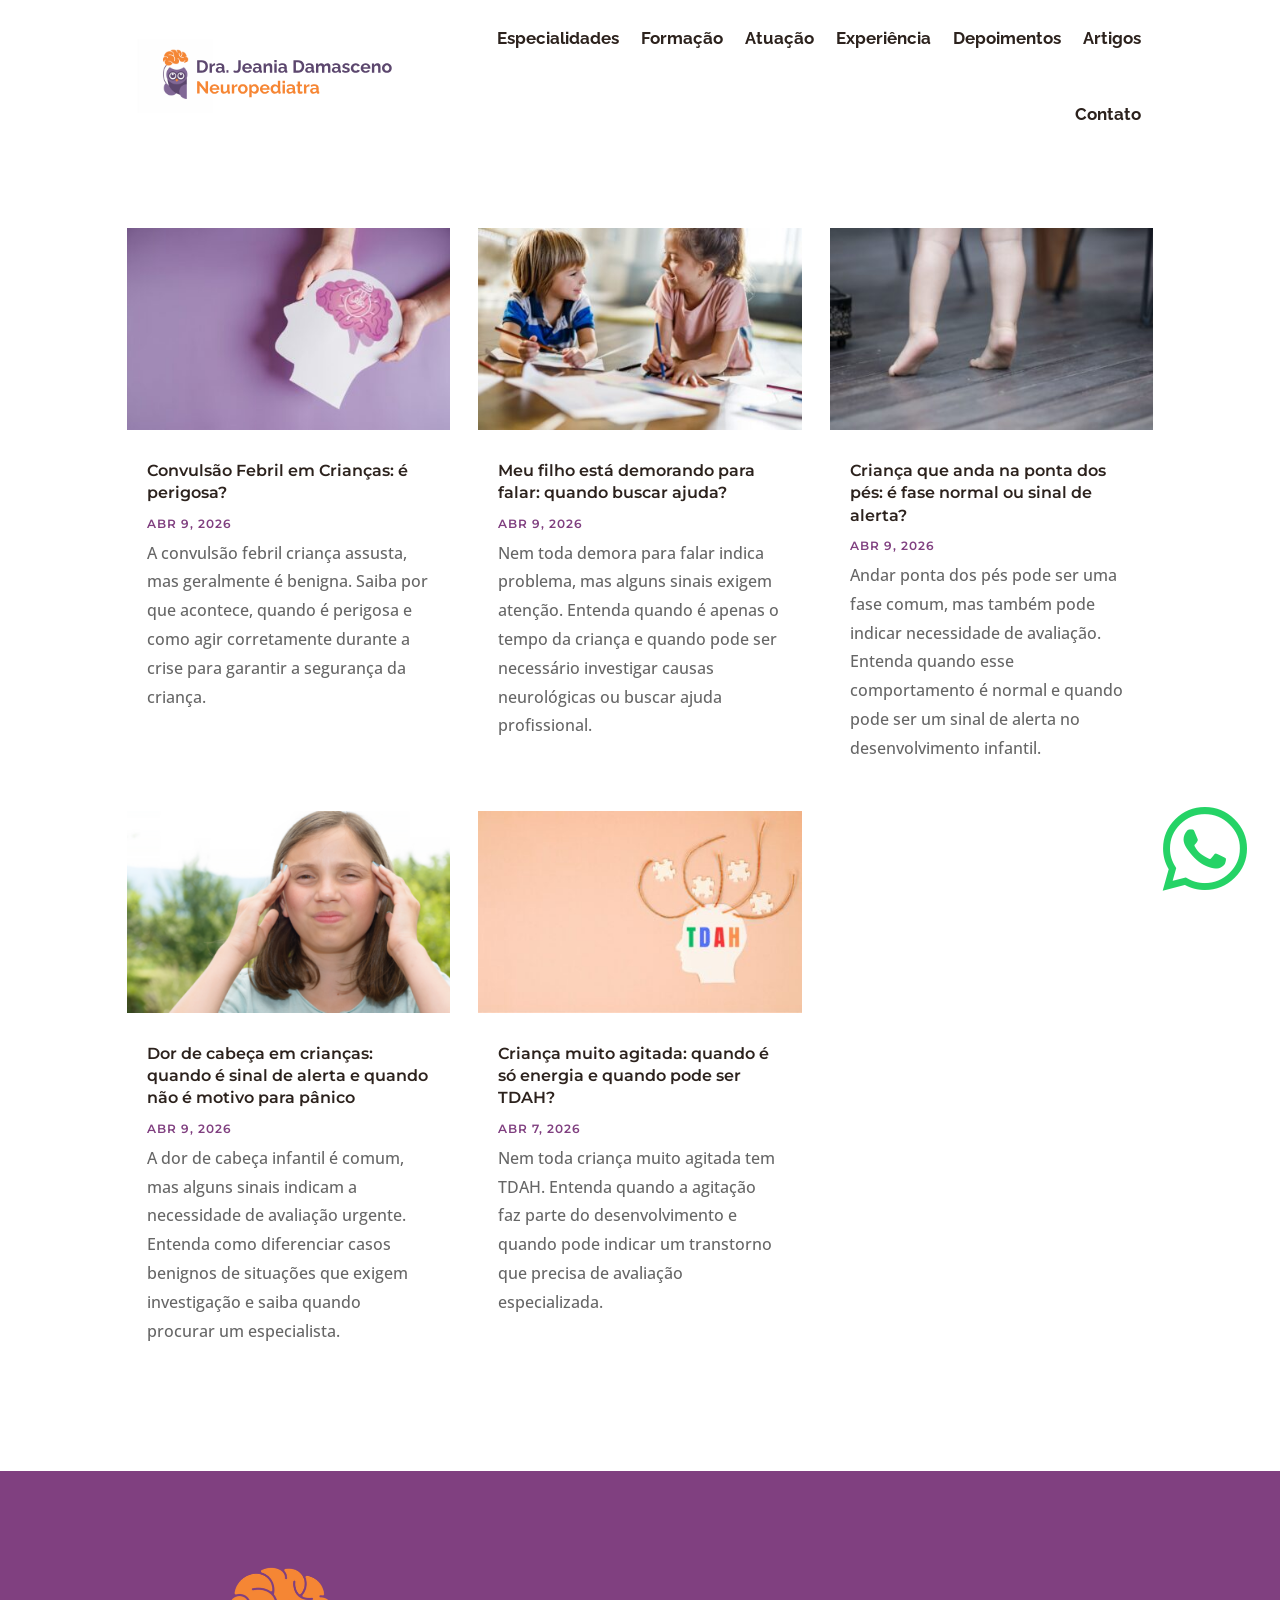
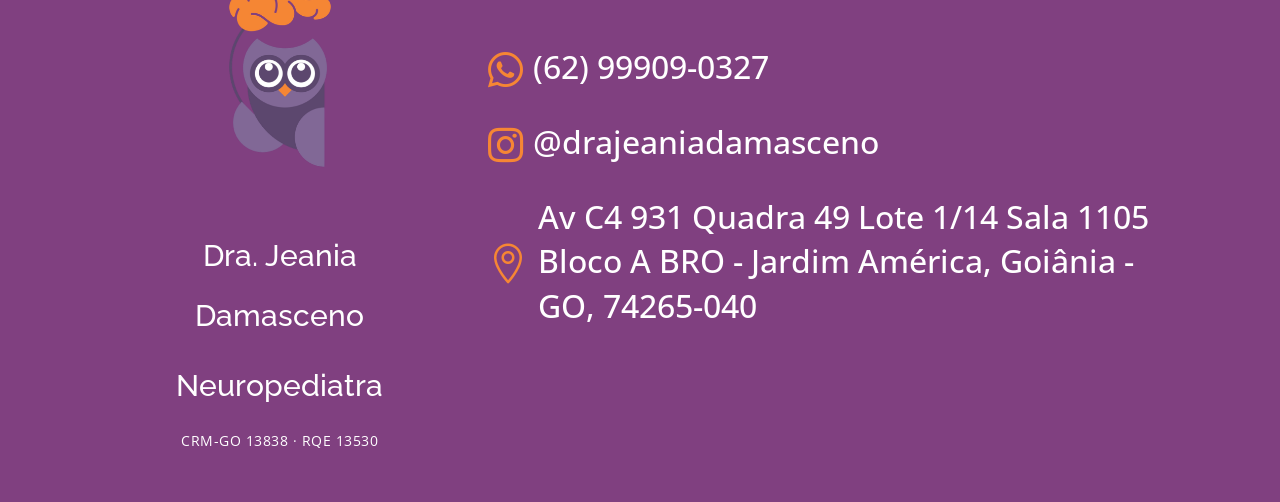
==== commit 515824bc: "CRM/RQE, texto de atendimento particular, imagem local em Na Mídia Co-Authored-By: Claude Opus 5.5 <" ====
--- a/artigos/index.html
+++ b/artigos/index.html
@@ -81,7 +81,7 @@
 
 	<footer id="contato" class="et-l et-l--footer">
 			<div class="et_builder_inner_content">
-		<div class="et_pb_section_0_tb_footer et_pb_section et_section_regular et_flex_section"><div class="et_pb_row_0_tb_footer et_pb_row et_flex_row"><div class="et_pb_column_0_tb_footer et_pb_column et_flex_column et_pb_css_mix_blend_mode_passthrough et_flex_column_8_24 et_flex_column_8_24_tablet et_flex_column_24_24_phone"><div class="et_pb_image_0_tb_footer et_pb_image et_pb_module et_flex_module"><span class="et_pb_image_wrap"><img loading="lazy" decoding="async" src="../assets/img/logo-olhos-brancos.png" title="logo-olhos-brancos" width="600" height="600" srcset="../assets/img/logo-olhos-brancos.png 600w, ../assets/img/logo-olhos-brancos-480x480.png 480w" sizes="(min-width: 0px) and (max-width: 480px) 480px, (min-width: 481px) 600px, 100vw"></span></div><div class="et_pb_heading_0_tb_footer et_pb_heading et_pb_module et_flex_module"><div class="et_pb_heading_container"><h1 class="et_pb_module_header">Dra. Jeania Damasceno</h1></div></div><div class="et_pb_heading_1_tb_footer et_pb_heading et_pb_module et_flex_module"><div class="et_pb_heading_container"><h1 class="et_pb_module_header">Neuropediatra</h1></div></div></div><div class="et_pb_column_1_tb_footer et_pb_column et-last-child et_flex_column et_pb_css_mix_blend_mode_passthrough et_flex_column_16_24 et_flex_column_16_24_tablet et_flex_column_24_24_phone"><ul class="et_pb_icon_list_0_tb_footer et_pb_icon_list et_pb_module et_flex_module"><li class="et_pb_icon_list_item_0_tb_footer et_pb_icon_list_item et_pb_module et_clickable et_flex_module"><span class="et-pb-icon"></span><div class="et_pb_icon_list_text">(62) 99909-0327</div></li></ul><ul class="et_pb_icon_list_1_tb_footer et_pb_icon_list et_pb_module et_flex_module"><li class="et_pb_icon_list_item_1_tb_footer et_pb_icon_list_item et_pb_module et_clickable et_flex_module"><span class="et-pb-icon"></span><div class="et_pb_icon_list_text">@drajeaniadamasceno</div></li></ul><ul class="et_pb_icon_list_2_tb_footer et_pb_icon_list et_pb_module et_flex_module"><li class="et_pb_icon_list_item_2_tb_footer et_pb_icon_list_item et_pb_module et_clickable et_flex_module"><span class="et-pb-icon"></span><div class="et_pb_icon_list_text">Av C4 931 Quadra 49 Lote 1/14 Sala 1105 Bloco A BRO - Jardim América, Goiânia - GO, 74265-040</div></li></ul></div></div></div>
+		<div class="et_pb_section_0_tb_footer et_pb_section et_section_regular et_flex_section"><div class="et_pb_row_0_tb_footer et_pb_row et_flex_row"><div class="et_pb_column_0_tb_footer et_pb_column et_flex_column et_pb_css_mix_blend_mode_passthrough et_flex_column_8_24 et_flex_column_8_24_tablet et_flex_column_24_24_phone"><div class="et_pb_image_0_tb_footer et_pb_image et_pb_module et_flex_module"><span class="et_pb_image_wrap"><img loading="lazy" decoding="async" src="../assets/img/logo-olhos-brancos.png" title="logo-olhos-brancos" width="600" height="600" srcset="../assets/img/logo-olhos-brancos.png 600w, ../assets/img/logo-olhos-brancos-480x480.png 480w" sizes="(min-width: 0px) and (max-width: 480px) 480px, (min-width: 481px) 600px, 100vw"></span></div><div class="et_pb_heading_0_tb_footer et_pb_heading et_pb_module et_flex_module"><div class="et_pb_heading_container"><h1 class="et_pb_module_header">Dra. Jeania Damasceno</h1></div></div><div class="et_pb_heading_1_tb_footer et_pb_heading et_pb_module et_flex_module"><div class="et_pb_heading_container"><h1 class="et_pb_module_header">Neuropediatra</h1></div></div><p class="registro-medico registro-medico--rodape">CRM-GO 13838 · RQE 13530</p></div><div class="et_pb_column_1_tb_footer et_pb_column et-last-child et_flex_column et_pb_css_mix_blend_mode_passthrough et_flex_column_16_24 et_flex_column_16_24_tablet et_flex_column_24_24_phone"><ul class="et_pb_icon_list_0_tb_footer et_pb_icon_list et_pb_module et_flex_module"><li class="et_pb_icon_list_item_0_tb_footer et_pb_icon_list_item et_pb_module et_clickable et_flex_module"><span class="et-pb-icon"></span><div class="et_pb_icon_list_text">(62) 99909-0327</div></li></ul><ul class="et_pb_icon_list_1_tb_footer et_pb_icon_list et_pb_module et_flex_module"><li class="et_pb_icon_list_item_1_tb_footer et_pb_icon_list_item et_pb_module et_clickable et_flex_module"><span class="et-pb-icon"></span><div class="et_pb_icon_list_text">@drajeaniadamasceno</div></li></ul><ul class="et_pb_icon_list_2_tb_footer et_pb_icon_list et_pb_module et_flex_module"><li class="et_pb_icon_list_item_2_tb_footer et_pb_icon_list_item et_pb_module et_clickable et_flex_module"><span class="et-pb-icon"></span><div class="et_pb_icon_list_text">Av C4 931 Quadra 49 Lote 1/14 Sala 1105 Bloco A BRO - Jardim América, Goiânia - GO, 74265-040</div></li></ul></div></div></div>
 		</div>
 	</footer>
 		</div>
--- a/assets/css/custom.css
+++ b/assets/css/custom.css
@@ -1 +1,18 @@
-#main-footer{display:none}+#main-footer{display:none}
+
+/* CRM e RQE (Resolucao CFM 2.336/2023): na secao Formacao e no rodape */
+.registro-medico{font-family:'Open Sans',Helvetica,Arial,Lucida,sans-serif;font-size:15px;font-weight:600;letter-spacing:.5px;line-height:1.5;color:#804080;margin:2px 0 0;padding:0}
+#contato .registro-medico--rodape{width:100%;text-align:center;color:#fff;font-size:14px;font-weight:400;margin:4px 0 0}
+
+/* Atendimento particular e formas de pagamento */
+.atendimento-info{font-family:'Open Sans',Helvetica,Arial,Lucida,sans-serif;line-height:1.5}
+.atendimento-info p{margin:0;padding:0}
+.atendimento-info p:first-child{font-weight:700}
+/* topo: sobre a foto, texto claro num painel escuro translucido - a janela ao fundo e clara */
+.et_pb_fullwidth_header .atendimento-info--topo{display:inline-block;max-width:520px;margin-top:22px;padding:10px 16px;border-radius:4px;background:rgba(35,18,45,.62);font-size:16px;color:#fff;text-shadow:0 1px 2px rgba(0,0,0,.5)}
+/* rodape: alinhado ao texto do telefone (o icone ocupa ~45px a esquerda) */
+#contato .atendimento-info--rodape{width:100%;padding-left:45px;box-sizing:border-box;margin:-4px 0 18px;font-size:15px;color:#fff}
+@media only screen and (max-width:767px){
+  .et_pb_fullwidth_header .atendimento-info--topo{font-size:14px;margin-top:16px;padding:8px 12px}
+  #contato .atendimento-info--rodape{font-size:14px}
+}
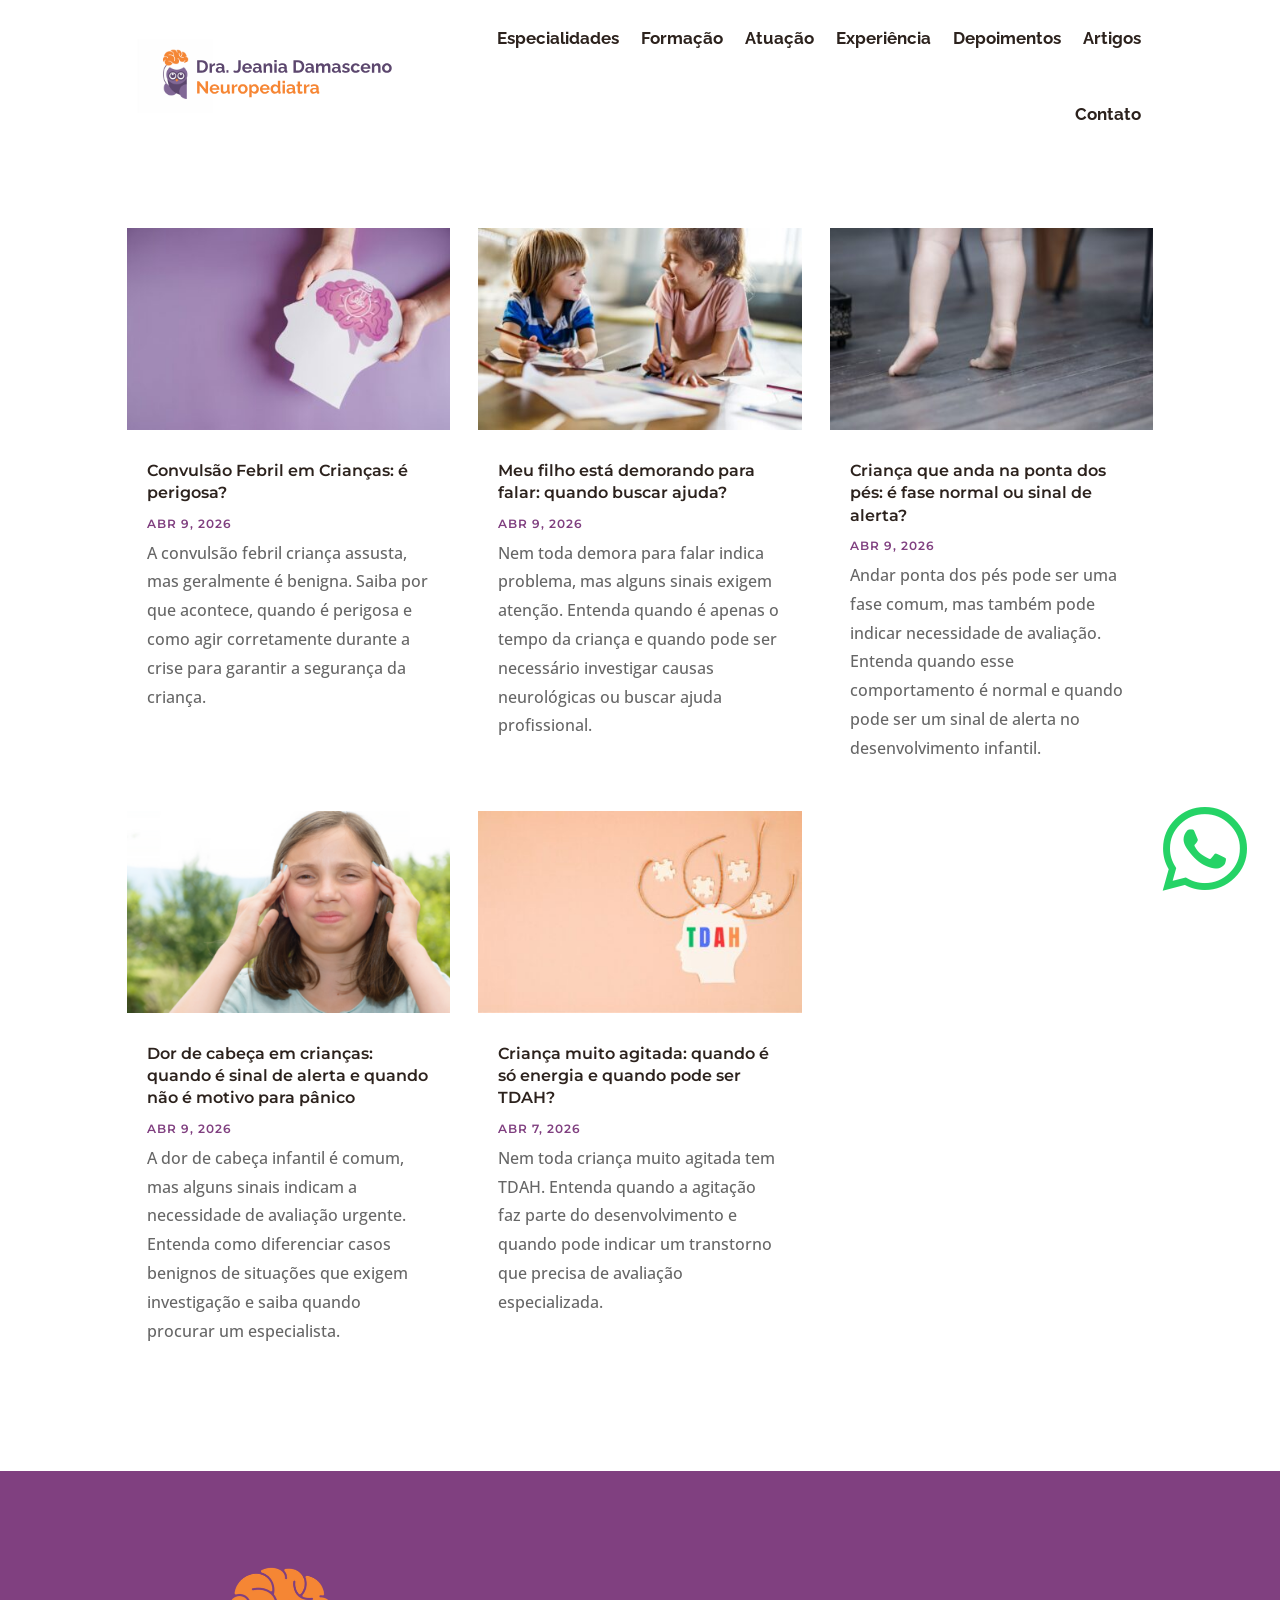
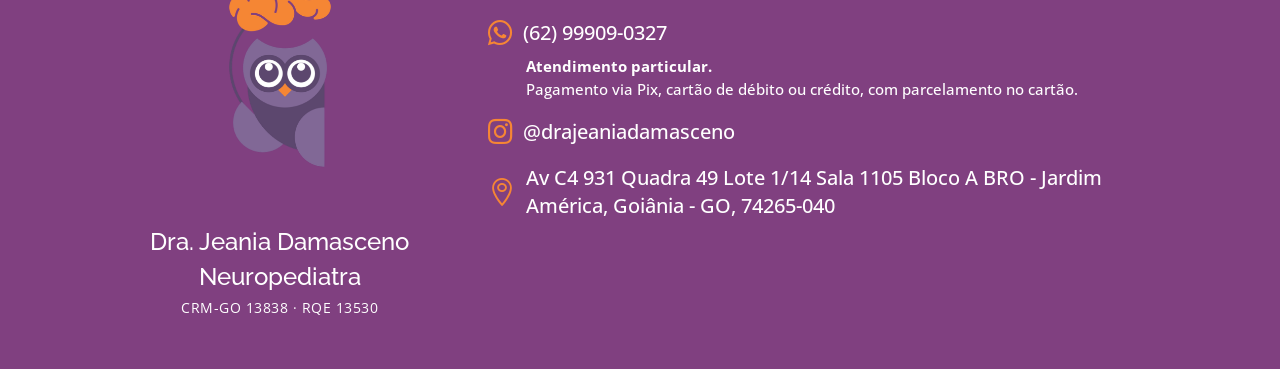
==== commit a97b7a11: "padronizacao dos rodapes" ====
--- a/artigos/index.html
+++ b/artigos/index.html
@@ -81,7 +81,7 @@
 
 	<footer id="contato" class="et-l et-l--footer">
 			<div class="et_builder_inner_content">
-		<div class="et_pb_section_0_tb_footer et_pb_section et_section_regular et_flex_section"><div class="et_pb_row_0_tb_footer et_pb_row et_flex_row"><div class="et_pb_column_0_tb_footer et_pb_column et_flex_column et_pb_css_mix_blend_mode_passthrough et_flex_column_8_24 et_flex_column_8_24_tablet et_flex_column_24_24_phone"><div class="et_pb_image_0_tb_footer et_pb_image et_pb_module et_flex_module"><span class="et_pb_image_wrap"><img loading="lazy" decoding="async" src="../assets/img/logo-olhos-brancos.png" title="logo-olhos-brancos" width="600" height="600" srcset="../assets/img/logo-olhos-brancos.png 600w, ../assets/img/logo-olhos-brancos-480x480.png 480w" sizes="(min-width: 0px) and (max-width: 480px) 480px, (min-width: 481px) 600px, 100vw"></span></div><div class="et_pb_heading_0_tb_footer et_pb_heading et_pb_module et_flex_module"><div class="et_pb_heading_container"><h1 class="et_pb_module_header">Dra. Jeania Damasceno</h1></div></div><div class="et_pb_heading_1_tb_footer et_pb_heading et_pb_module et_flex_module"><div class="et_pb_heading_container"><h1 class="et_pb_module_header">Neuropediatra</h1></div></div><p class="registro-medico registro-medico--rodape">CRM-GO 13838 · RQE 13530</p></div><div class="et_pb_column_1_tb_footer et_pb_column et-last-child et_flex_column et_pb_css_mix_blend_mode_passthrough et_flex_column_16_24 et_flex_column_16_24_tablet et_flex_column_24_24_phone"><ul class="et_pb_icon_list_0_tb_footer et_pb_icon_list et_pb_module et_flex_module"><li class="et_pb_icon_list_item_0_tb_footer et_pb_icon_list_item et_pb_module et_clickable et_flex_module"><span class="et-pb-icon"></span><div class="et_pb_icon_list_text">(62) 99909-0327</div></li></ul><ul class="et_pb_icon_list_1_tb_footer et_pb_icon_list et_pb_module et_flex_module"><li class="et_pb_icon_list_item_1_tb_footer et_pb_icon_list_item et_pb_module et_clickable et_flex_module"><span class="et-pb-icon"></span><div class="et_pb_icon_list_text">@drajeaniadamasceno</div></li></ul><ul class="et_pb_icon_list_2_tb_footer et_pb_icon_list et_pb_module et_flex_module"><li class="et_pb_icon_list_item_2_tb_footer et_pb_icon_list_item et_pb_module et_clickable et_flex_module"><span class="et-pb-icon"></span><div class="et_pb_icon_list_text">Av C4 931 Quadra 49 Lote 1/14 Sala 1105 Bloco A BRO - Jardim América, Goiânia - GO, 74265-040</div></li></ul></div></div></div>
+		<div class="et_pb_section_0_tb_footer et_pb_section et_section_regular et_flex_section"><div class="et_pb_row_0_tb_footer et_pb_row et_flex_row"><div class="et_pb_column_0_tb_footer et_pb_column et_flex_column et_pb_css_mix_blend_mode_passthrough et_flex_column_8_24 et_flex_column_8_24_tablet et_flex_column_24_24_phone"><div class="et_pb_image_0_tb_footer et_pb_image et_pb_module et_flex_module"><span class="et_pb_image_wrap"><img loading="lazy" decoding="async" src="../assets/img/logo-olhos-brancos.png" title="logo-olhos-brancos" width="600" height="600" srcset="../assets/img/logo-olhos-brancos.png 600w, ../assets/img/logo-olhos-brancos-480x480.png 480w" sizes="(min-width: 0px) and (max-width: 480px) 480px, (min-width: 481px) 600px, 100vw"></span></div><div class="et_pb_heading_0_tb_footer et_pb_heading et_pb_module et_flex_module"><div class="et_pb_heading_container"><h1 class="et_pb_module_header">Dra. Jeania Damasceno</h1></div></div><div class="et_pb_heading_1_tb_footer et_pb_heading et_pb_module et_flex_module"><div class="et_pb_heading_container"><h1 class="et_pb_module_header">Neuropediatra</h1></div></div><p class="registro-medico registro-medico--rodape">CRM-GO 13838 · RQE 13530</p></div><div class="et_pb_column_1_tb_footer et_pb_column et-last-child et_flex_column et_pb_css_mix_blend_mode_passthrough et_flex_column_16_24 et_flex_column_16_24_tablet et_flex_column_24_24_phone"><ul class="et_pb_icon_list_0_tb_footer et_pb_icon_list et_pb_module et_flex_module"><li class="et_pb_icon_list_item_0_tb_footer et_pb_icon_list_item et_pb_module et_clickable et_flex_module"><span class="et-pb-icon"></span><div class="et_pb_icon_list_text">(62) 99909-0327</div></li></ul><div class="atendimento-info atendimento-info--rodape"><p>Atendimento particular.</p><p>Pagamento via Pix, cartão de débito ou crédito, com parcelamento no cartão.</p></div><ul class="et_pb_icon_list_1_tb_footer et_pb_icon_list et_pb_module et_flex_module"><li class="et_pb_icon_list_item_1_tb_footer et_pb_icon_list_item et_pb_module et_clickable et_flex_module"><span class="et-pb-icon"></span><div class="et_pb_icon_list_text">@drajeaniadamasceno</div></li></ul><ul class="et_pb_icon_list_2_tb_footer et_pb_icon_list et_pb_module et_flex_module"><li class="et_pb_icon_list_item_2_tb_footer et_pb_icon_list_item et_pb_module et_clickable et_flex_module"><span class="et-pb-icon"></span><div class="et_pb_icon_list_text">Av C4 931 Quadra 49 Lote 1/14 Sala 1105 Bloco A BRO - Jardim América, Goiânia - GO, 74265-040</div></li></ul></div></div></div>
 		</div>
 	</footer>
 		</div>
--- a/assets/css/custom.css
+++ b/assets/css/custom.css
@@ -16,3 +16,18 @@
   .et_pb_fullwidth_header .atendimento-info--topo{font-size:14px;margin-top:16px;padding:8px 12px}
   #contato .atendimento-info--rodape{font-size:14px}
 }
+
+/* Rodape mais compacto: os titulos vinham em 30px com line-height de 60px e os
+   contatos em 32px, com icones de 40px. */
+#contato .et_pb_heading .et_pb_module_header{font-size:24px;line-height:1.3;padding-bottom:0}
+#contato .et_pb_heading_1_tb_footer{margin-top:4px}
+#contato .et_pb_column_1_tb_footer{row-gap:18px}
+#contato .et_pb_icon_list_item .et_pb_icon_list_text{font-size:20px;line-height:1.4}
+#contato .et_pb_icon_list_item .et-pb-icon{font-size:28px;margin-top:0}
+#contato .atendimento-info--rodape{padding-left:38px;margin:-10px 0 0}
+@media only screen and (max-width:767px){
+  #contato .et_pb_heading .et_pb_module_header{font-size:22px}
+  #contato .et_pb_icon_list_item .et_pb_icon_list_text{font-size:17px}
+  #contato .et_pb_icon_list_item .et-pb-icon{font-size:24px}
+  #contato .atendimento-info--rodape{padding-left:34px}
+}
--- a/assets/css/extras.css
+++ b/assets/css/extras.css
@@ -1,15 +1,8 @@
 /* Ajustes manuais - carregado por ultimo. Cada regra diz o porque. */
 
-/* Rodape, abaixo de 768px: o @ do Instagram e uma palavra so de ~346px em
-   font-size:2em, numa coluna de ~255px. Ele nao quebra linha e empurrava a
-   pagina para o lado (rolagem horizontal) em 360-414px; na home, onde o body
-   tem overflow-x:hidden, ele aparecia cortado. O telefone usa a mesma regra e
-   acompanha, para os dois continuarem do mesmo tamanho. O #contato garante
-   especificidade sobre a regra original, que chega por CSS assincrono. */
+/* Rodape: o @ do Instagram e uma palavra so e, no tamanho original (2em), empurrava
+   a pagina para o lado em 360-414px. Os tamanhos do rodape agora ficam em custom.css;
+   esta regra so garante que nenhuma palavra longa volte a transbordar. */
 @media only screen and (max-width:767px){
-  #contato .et_pb_icon_list_item_0_tb_footer.et_pb_icon_list_item .et_pb_icon_list_text,
-  #contato .et_pb_icon_list_item_1_tb_footer.et_pb_icon_list_item .et_pb_icon_list_text{
-    font-size:min(2em,5.5vw);
-  }
   #contato .et_pb_icon_list_text{overflow-wrap:anywhere;min-width:0}
 }
